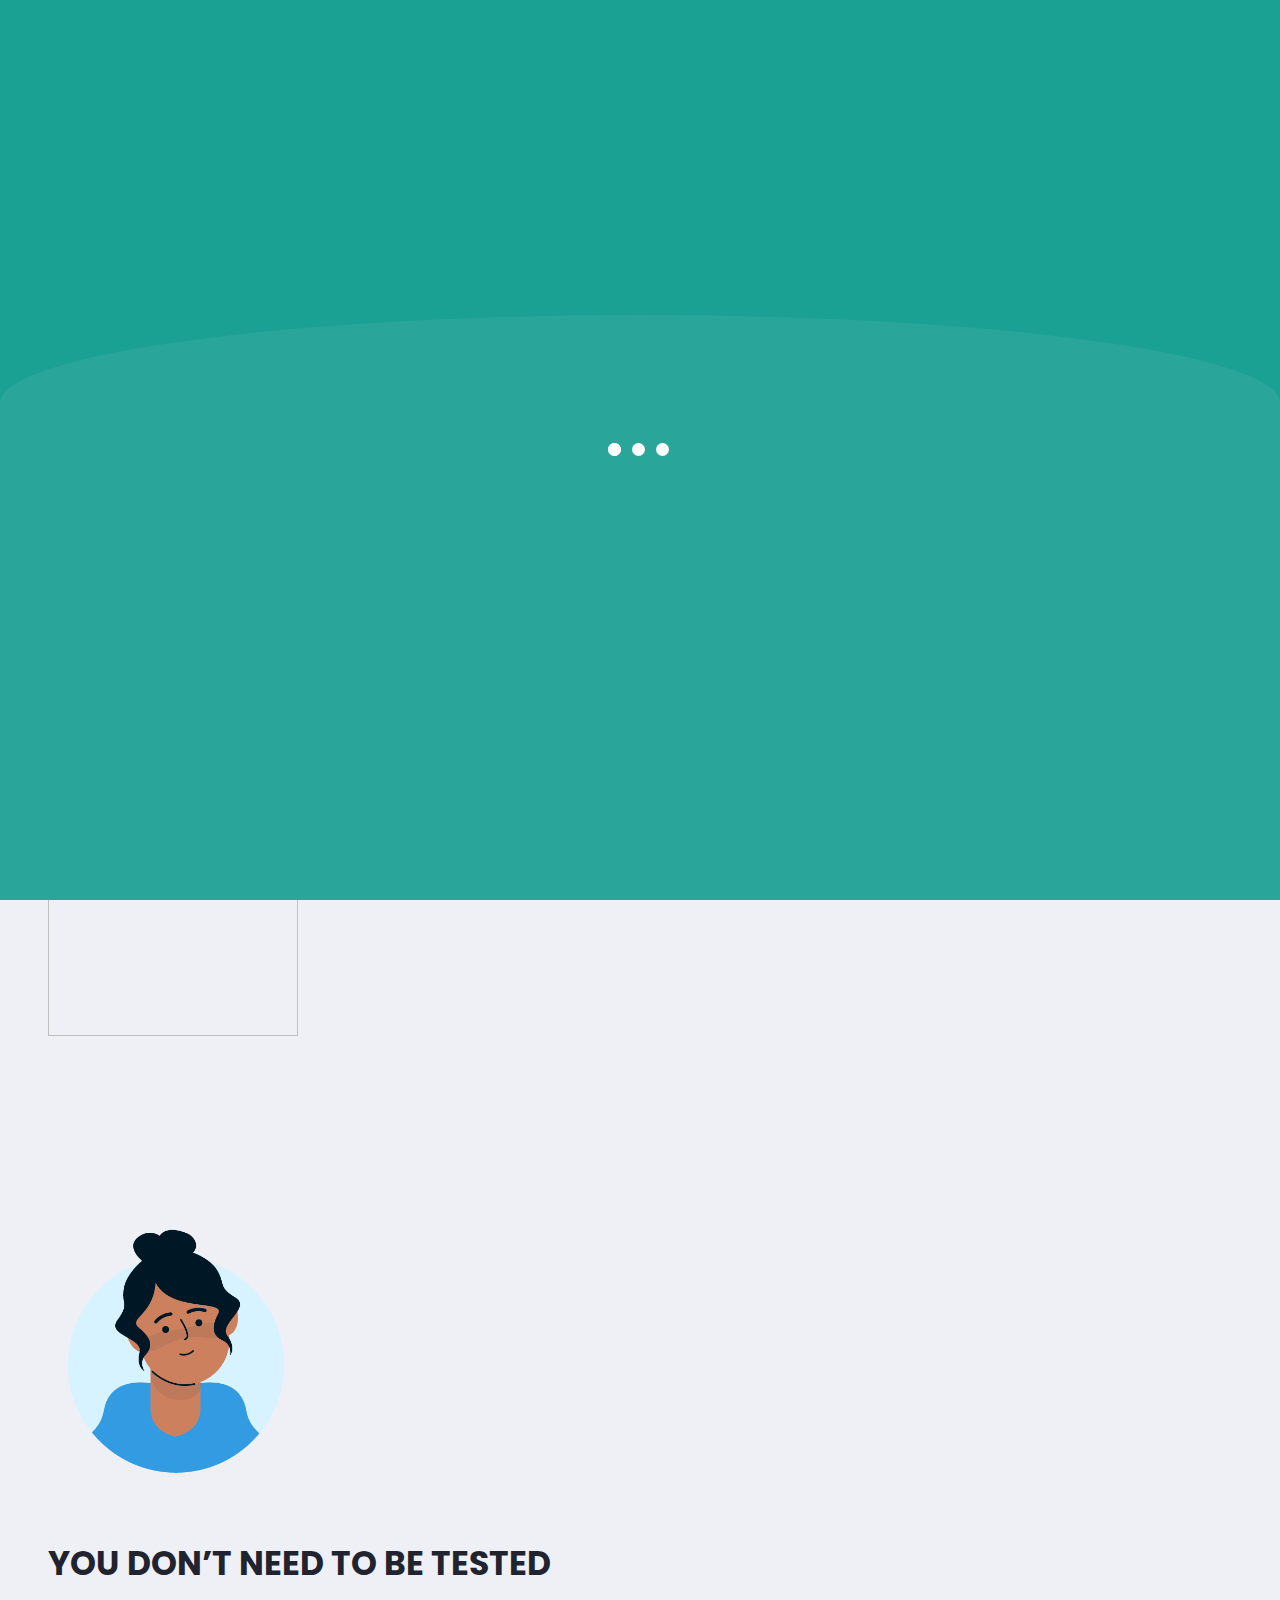
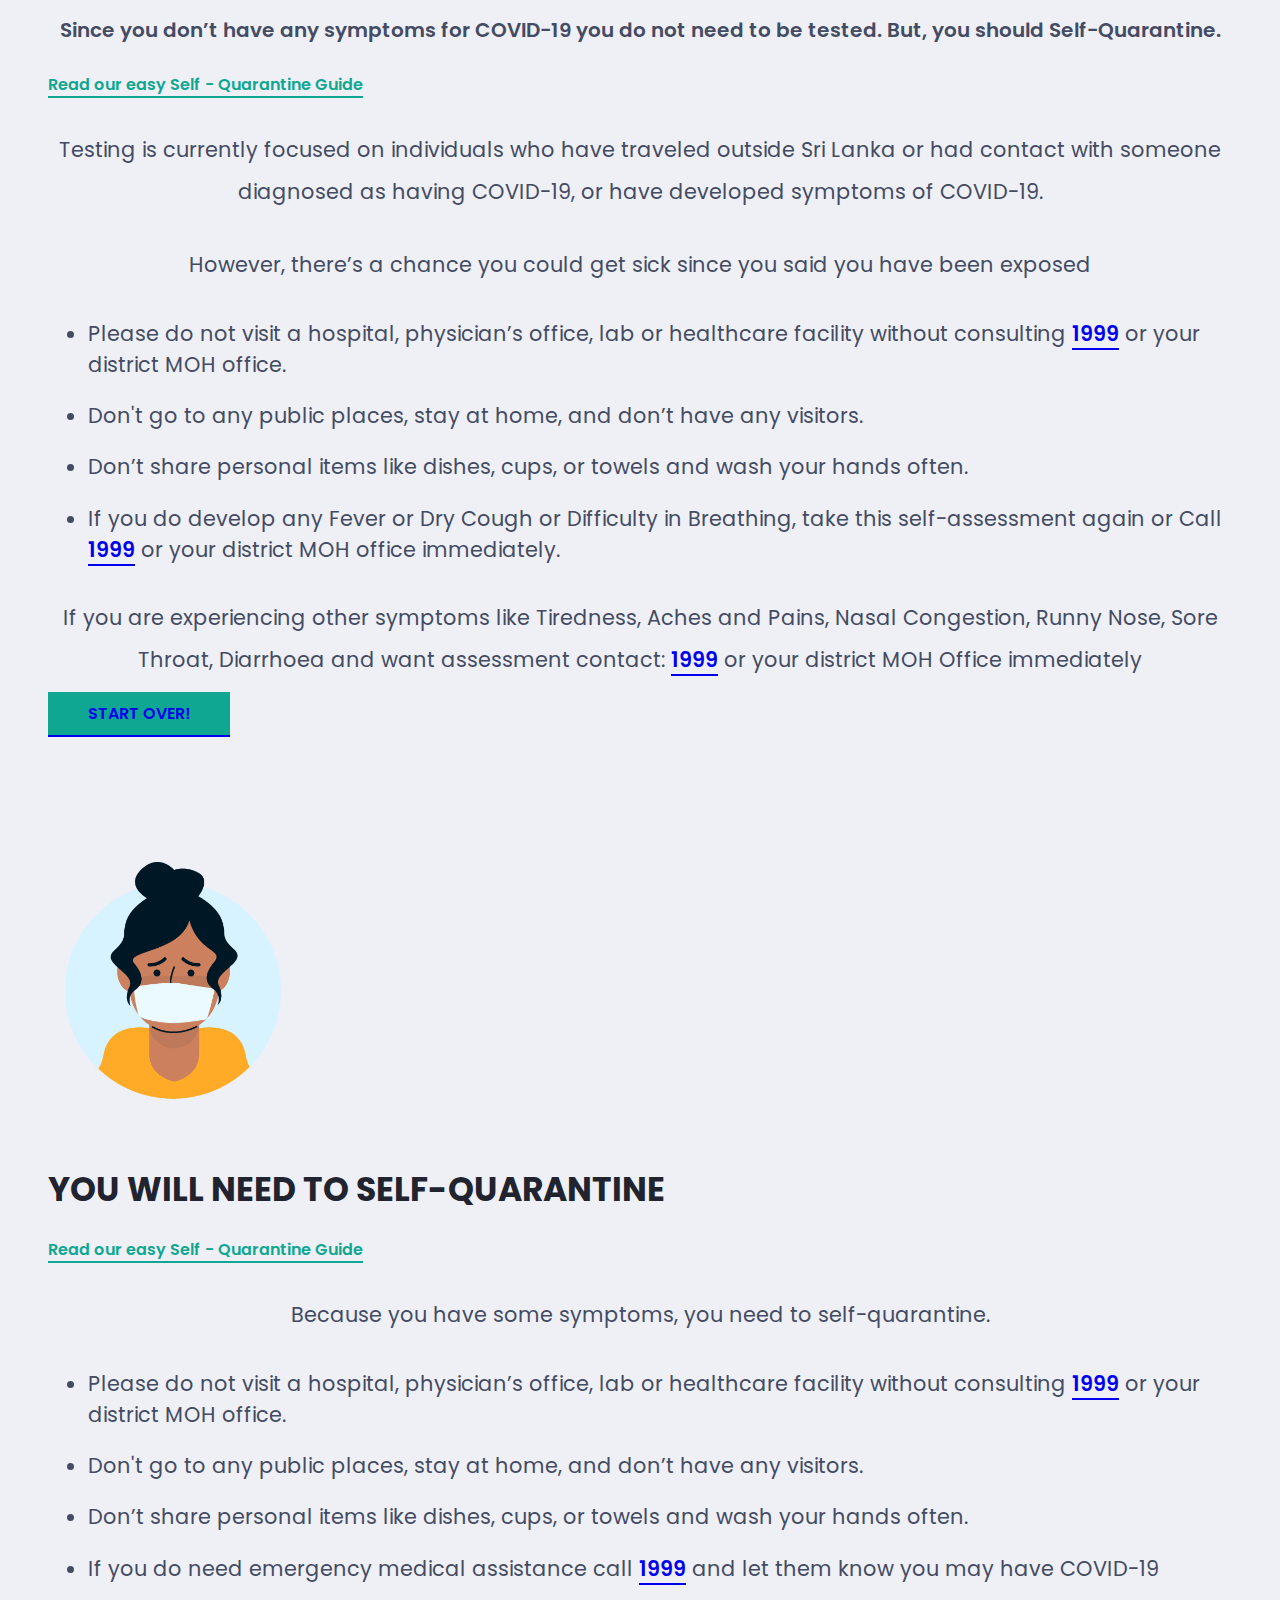
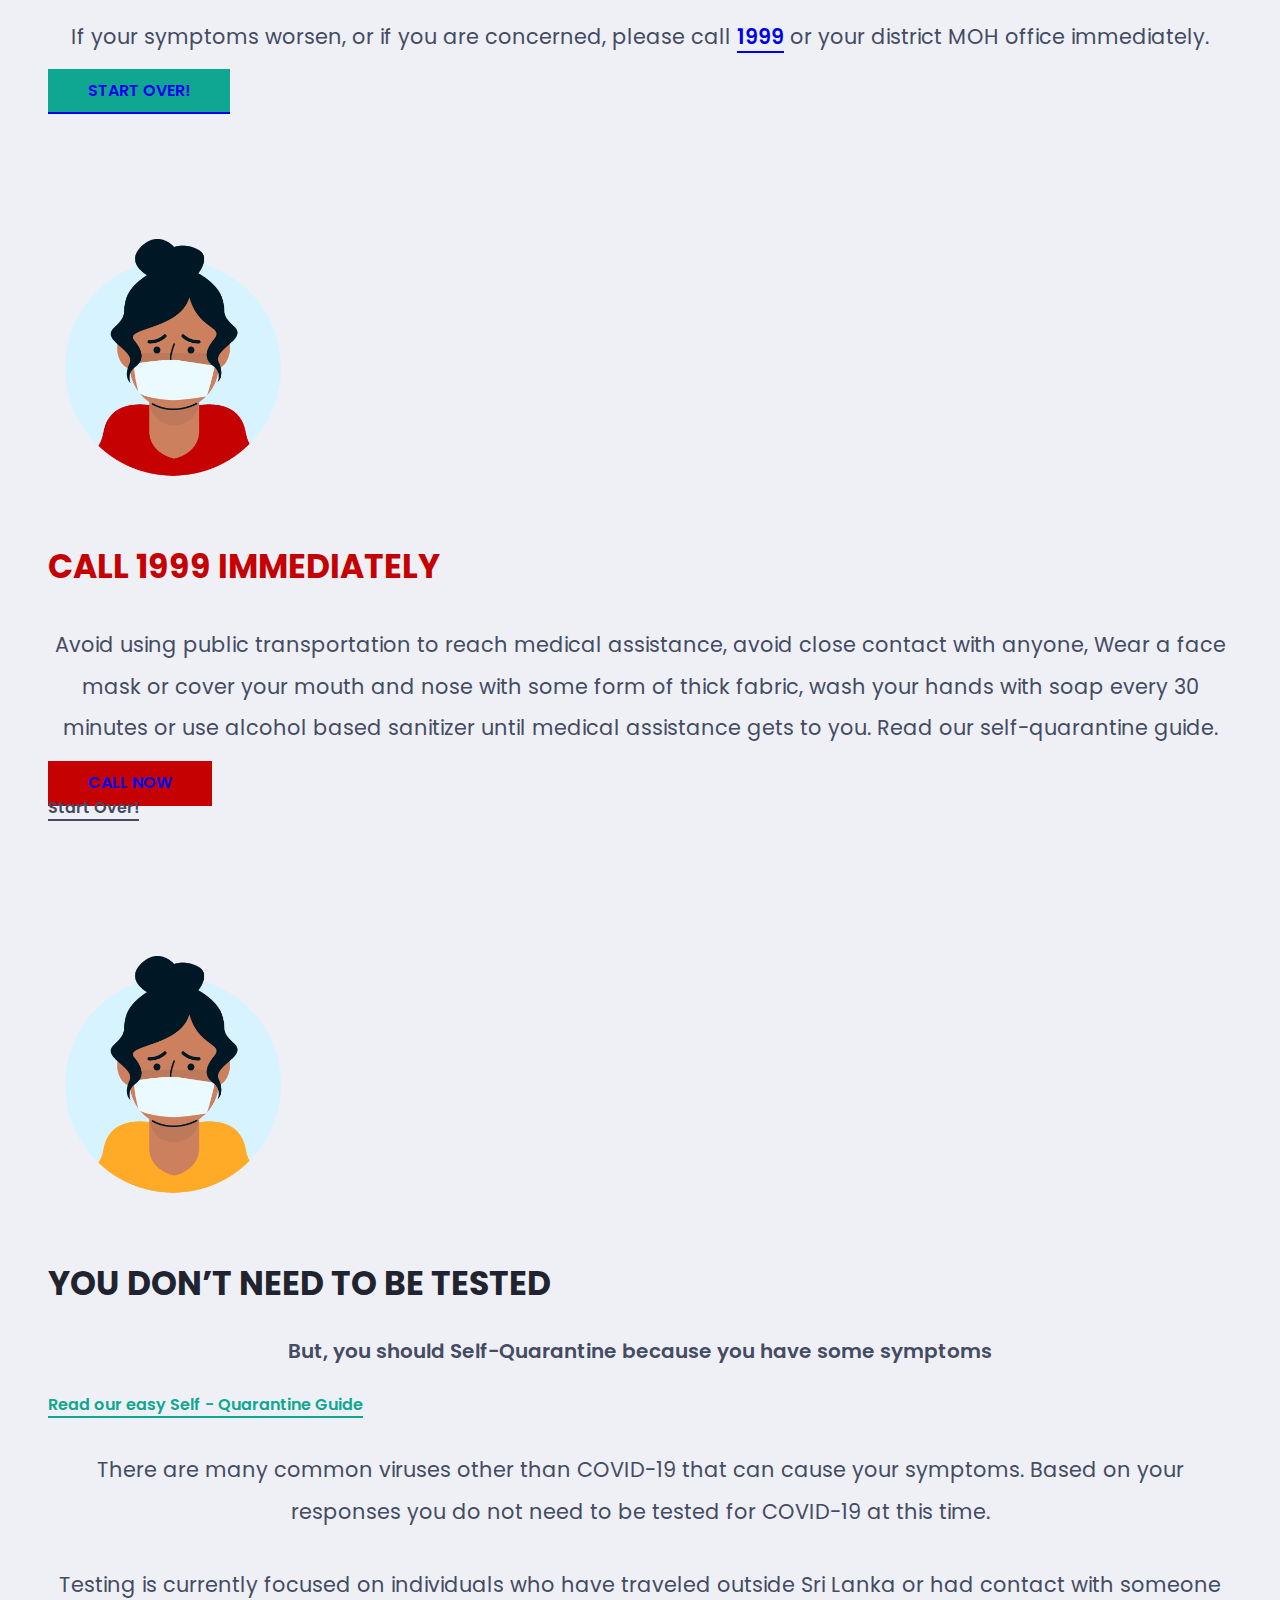
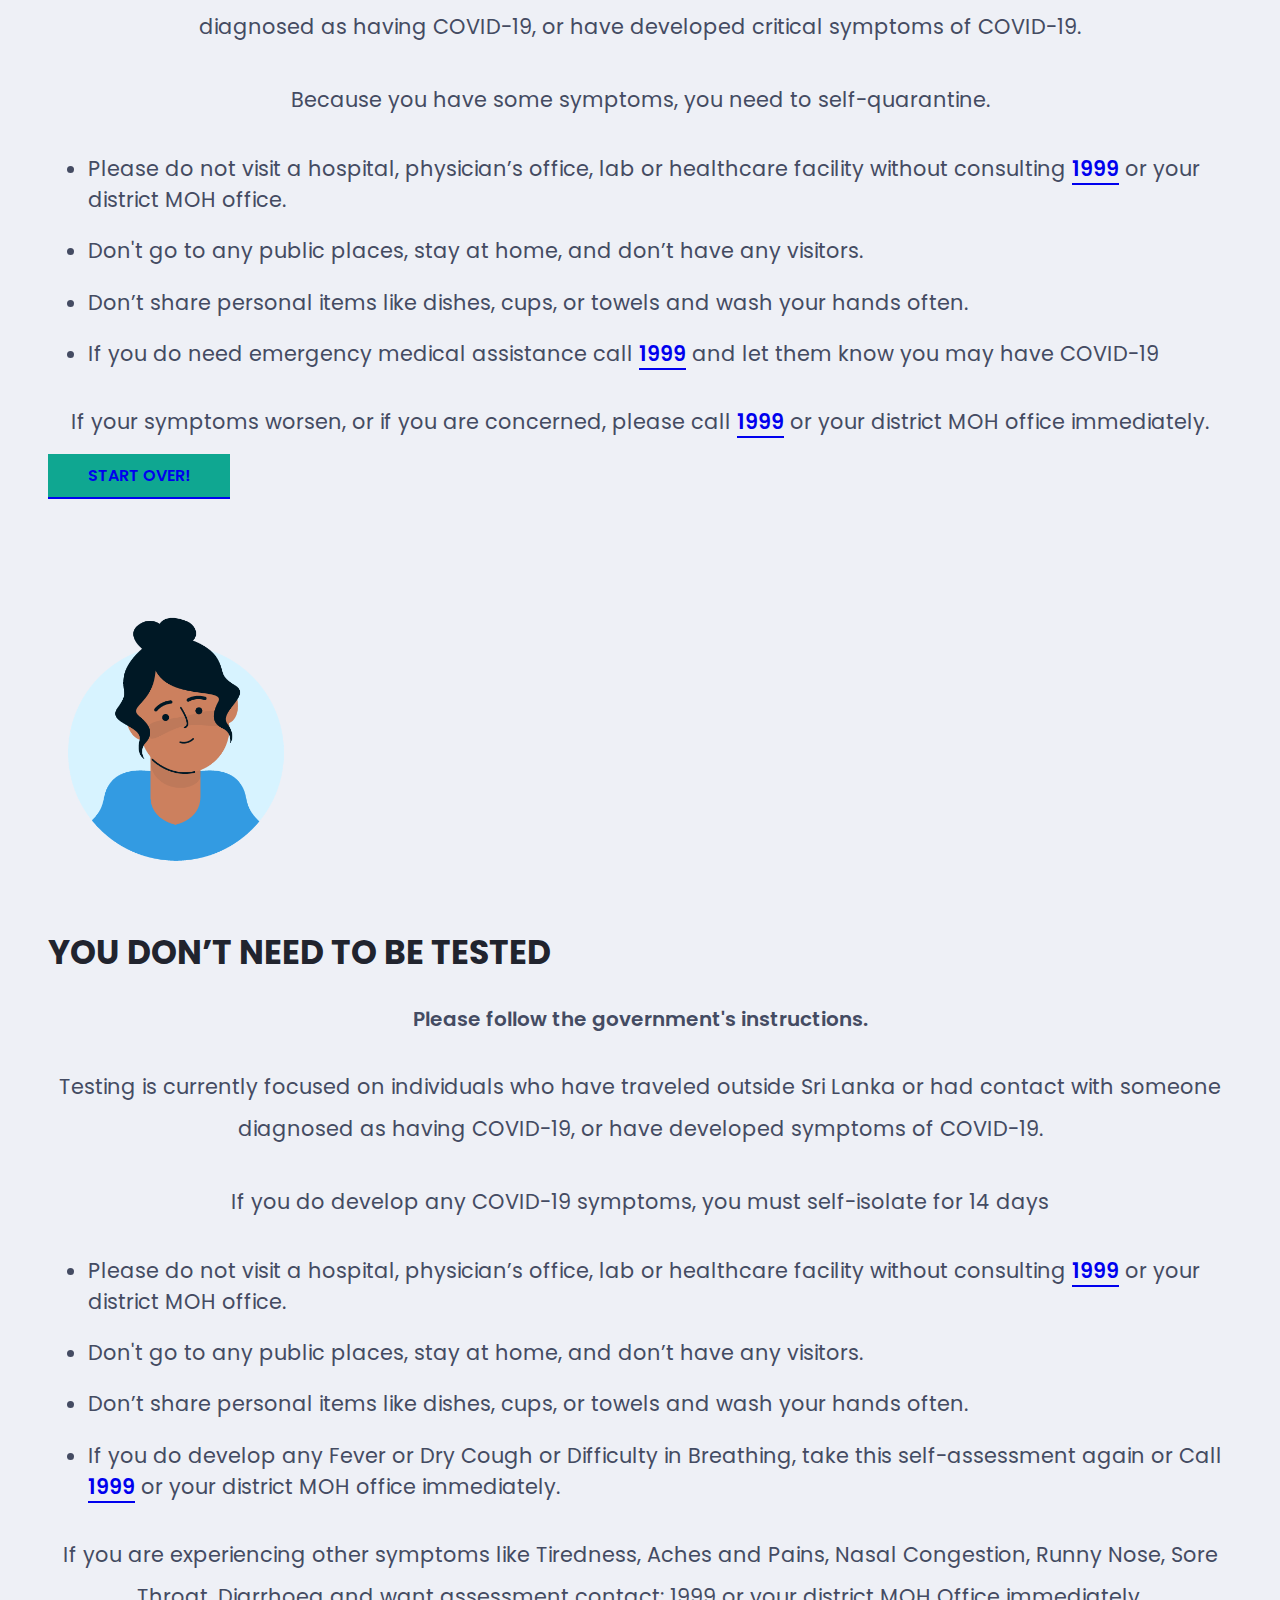
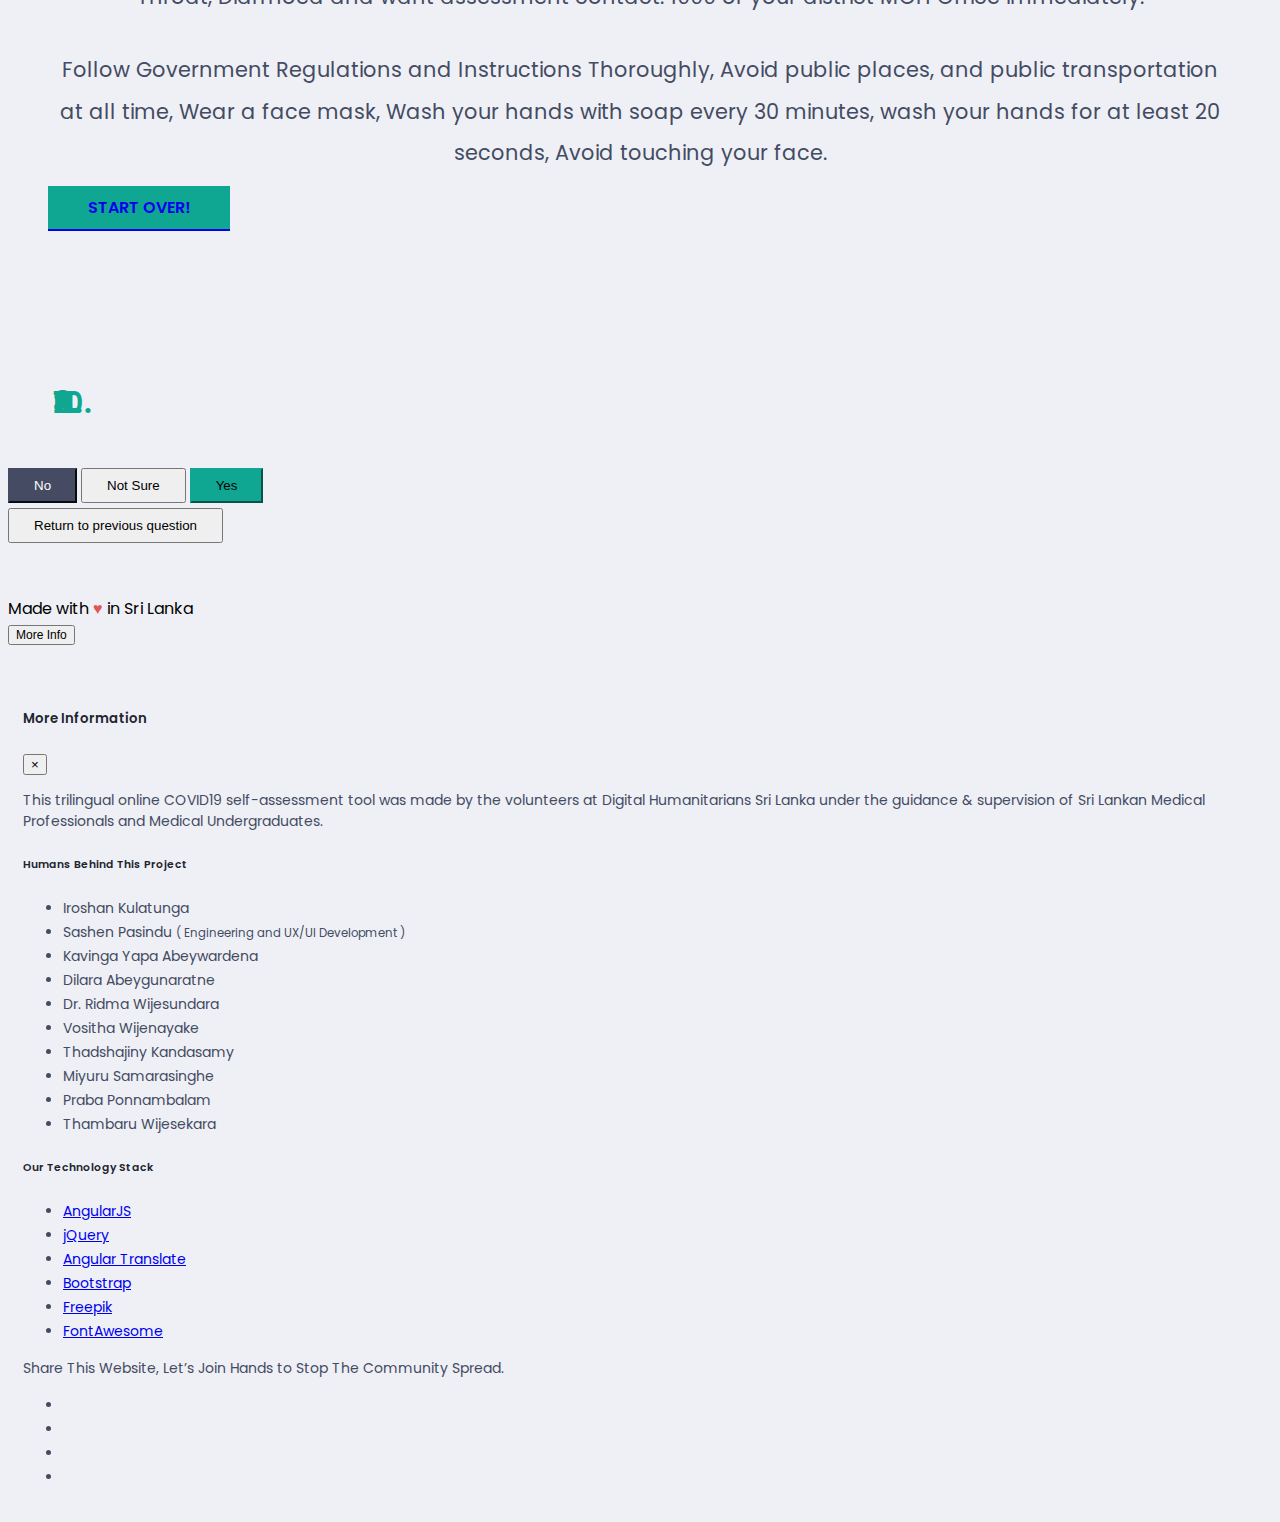
==== index.html @ 5ea791ee "Save data" ====
<!DOCTYPE html>
<html lang="en">

<head>
    <meta charset="UTF-8">
    <meta name="viewport" content="width=device-width, initial-scale=1.0">
    <title>DHSL - Self Corona Check</title>
    <link rel="stylesheet" href="css/bootstrap.min.css">
    <link rel="stylesheet" href="https://code.jquery.com/ui/jquery-ui-git.css">
    <link href="https://fonts.googleapis.com/css?family=Poppins:300,400,600,700&display=swap" rel="stylesheet">
    <link rel="stylesheet" href="https://use.fontawesome.com/releases/v5.13.0/css/all.css"
        integrity="sha384-Bfad6CLCknfcloXFOyFnlgtENryhrpZCe29RTifKEixXQZ38WheV+i/6YWSzkz3V" crossorigin="anonymous">
    <link rel="stylesheet" href="css/main.css">
    <!-- Google Tag Manager -->
    <script>(function (w, d, s, l, i) {
            w[l] = w[l] || []; w[l].push({
                'gtm.start':
                    new Date().getTime(), event: 'gtm.js'
            }); var f = d.getElementsByTagName(s)[0],
                j = d.createElement(s), dl = l != 'dataLayer' ? '&l=' + l : ''; j.async = true; j.src =
                    'https://www.googletagmanager.com/gtm.js?id=' + i + dl; f.parentNode.insertBefore(j, f);
        })(window, document, 'script', 'dataLayer', 'GTM-PZ97LJ2');</script>
    <!-- End Google Tag Manager -->
    <style>
        .loading {
            position: fixed;
            left: 0px;
            top: 0px;
            width: 100%;
            height: 100%;
            z-index: 9999;
            background: #1ca093ef;
        }

        .lds-ellipsis {
            display: inline-block;
            position: absolute;
            top: 0;
            bottom: 0;
            left: 0;
            right: 0;
            margin: auto;
            width: 80px;
            height: 80px;
        }

        .lds-ellipsis div {
            position: absolute;
            top: 33px;
            width: 13px;
            height: 13px;
            border-radius: 50%;
            background: #fff;
            animation-timing-function: cubic-bezier(0, 1, 1, 0);
        }

        .lds-ellipsis div:nth-child(1) {
            left: 8px;
            animation: lds-ellipsis1 0.6s infinite;
        }

        .lds-ellipsis div:nth-child(2) {
            left: 8px;
            animation: lds-ellipsis2 0.6s infinite;
        }

        .lds-ellipsis div:nth-child(3) {
            left: 32px;
            animation: lds-ellipsis2 0.6s infinite;
        }

        .lds-ellipsis div:nth-child(4) {
            left: 56px;
            animation: lds-ellipsis3 0.6s infinite;
        }

        @keyframes lds-ellipsis1 {
            0% {
                transform: scale(0);
            }

            100% {
                transform: scale(1);
            }
        }

        @keyframes lds-ellipsis3 {
            0% {
                transform: scale(1);
            }

            100% {
                transform: scale(0);
            }
        }

        @keyframes lds-ellipsis2 {
            0% {
                transform: translate(0, 0);
            }

            100% {
                transform: translate(24px, 0);
            }
        }
    </style>
</head>


<body ng-app="at">
    <!-- Google Tag Manager (noscript) -->
    <noscript><iframe src="https://www.googletagmanager.com/ns.html?id=GTM-PZ97LJ2" height="0" width="0"
            style="display:none;visibility:hidden"></iframe></noscript>
    <!-- End Google Tag Manager (noscript) -->

    <div class="loading">
        <div class="language-check">
            <ul class="ng-scope " ng-controller="Ctrl">
                <li class="nav-item active">
                    <a class="ng-scope language-btn btn-english" ng-click="changeLanguage('en')" id=""
                        data-lang="btn-english" data-language="en">English <span class="sr-only">(current)</span></a>
                </li>
                <li class="nav-item">
                    <a class="ng-scope language-btn btn-sinhala" ng-click="changeLanguage('lk')" id=""
                        data-lang="btn-sinhala" data-language="si">සිංහල</a>
                </li>
                <li class="nav-item">
                    <a class="ng-scope language-btn btn-tamil" ng-click="changeLanguage('ta')" id=""
                        data-lang="btn-tamil" data-language="ta">தமிழ்</a>
                </li>
            </ul>
        </div>
        <div class="lds-ellipsis">
            <div></div>
            <div></div>
            <div></div>
            <div></div>
        </div>
    </div>

    <nav class="ng-scope navbar navbar-expand-lg navbar-dark main-container" ng-controller="Ctrl">
        <a class="navbar-brand" href="index.html">
            <img src="img/dhsl.svg" alt="ata" width="120">
        </a>
        <ul class="navbar-nav justify-content-center" id="language">
            <li class="nav-item active">
                <a class="ng-scope nav-link language-btn btn-english" ng-click="changeLanguage('en')" id="btn-english"
                    data-language="en">English <span class="sr-only">(current)</span></a>
            </li>
            <li class="nav-item">
                <a class="ng-scope nav-link language-btn btn-sinhala" ng-click="changeLanguage('lk')" id="btn-sinhala"
                    data-language="si">සිංහල</a>
            </li>
            <li class="nav-item">
                <a class="ng-scope nav-link language-btn btn-tamil" ng-click="changeLanguage('ta')" id="btn-tamil"
                    data-language="ta">தமிழ்</a>
            </li>
        </ul>

        <button class="navbar-toggler d-none" type="button" data-toggle="collapse" data-target="#navbarNav"
            aria-controls="navbarNav" aria-expanded="false" aria-label="Toggle navigation">
            <span class="navbar-toggler-icon"></span>
        </button>
        <div class="collapse navbar-collapse" id="navbarNav">
            <ul class="navbar-nav d-none">
                <li class="nav-item active">
                    <a class="nav-link" href="#">Home <span class="sr-only">(current)</span></a>
                </li>
                <li class="nav-item">
                    <a class="nav-link" href="#">Features</a>
                </li>
                <li class="nav-item">
                    <a class="nav-link" href="#">Pricing</a>
                </li>
                <li class="nav-item">
                    <a class="nav-link disabled" href="#" tabindex="-1" aria-disabled="true">Disabled</a>
                </li>
            </ul>
        </div>
    </nav>
    <div class="bg">
        <div class="bg-wrap">
            <div class="img-layer"></div>
        </div>
        <div class="bg-solid"></div>
    </div>
    <div class=" container-fluid main-container">
        <div class="row">
            <div class="col-lg-12">
                <h5 translate="TITLE" class="ng-scope text-center text-white">Answer these questions and check your
                    health status for coronavirus.
                </h5>
                <div class="form-group">
                    <form id="insert_form" method="POST">
                        <input type="text" id="txt-language" name="txt-language">
                        <input type="text" id="txt-gender" name="txt-gender">
                        <input type="text" id="txt-age" name="txt-age">
                        <input type="text" id="txt-q0" name="txt-q0">
                        <input type="text" id="txt-q1" name="txt-q1">
                        <input type="text" id="txt-q2" name="txt-q2">
                        <input type="text" id="txt-q3" name="txt-q3">
                        <input type="text" id="txt-q4" name="txt-q4">
                        <input type="text" id="txt-q5" name="txt-q5">
                        <input type="text" id="txt-q6" name="txt-q6">
                        <input type="text" id="txt-q7" name="txt-q7">
                        <input type="text" id="txt-q8" name="txt-q8">
                        <button id="submit-btn"></button>
                    </form>
                </div>
            </div>
        </div>
        <div class="row">
            <div class="col-lg-8 offset-lg-2">
                <div class="card shadow age">
                    <h1 class="text-center mb-3" translate="howOld"><strong>How old are you?</strong></h1>
                    <h2 class="text-center"><span translate="yearsSiTa"></span> <span id="age">25</span> <span
                            translate="yearsEng"></span></h2>
                    <div class="row">
                        <div class="slider-box">

                            <input type="text" id="priceRange" readonly>
                            <!-- <span>Years</span> -->
                            <div id="price-range" class="slider"></div>
                        </div>
                    </div>
                    <div class="row">
                        <button class="text-center btn-secondary btn-lg btn center-block" id="age-btn"
                            translate="ok">Ok</button>
                    </div>
                </div>
                <div class="card shadow gender hide-this">
                    <h4 class="text-center mb-5" translate="selectGender"><strong>Select Gender</strong></h4>
                    <div class="row">

                        <div class="col-6">

                            <img src="img/icon-1-info.png" alt="" class="icon btn-male" id="btn-male">
                            <p class="text-center btn-male" translate="male">Male</p>
                        </div>
                        <div class="col-6">
                            <img src="img/icon-0-info.png" alt="" class="icon btn-female" id="btn-female">
                            <p class="text-center btn-female" translate="female">Female</p>
                        </div>
                    </div>
                </div>
                <div class="card shadow questions">
                    <img src="" alt="" class="icon" id="q-icon">
                    <h1 class="text-center" id="q-title"></h1>
                    <p class="text-center" id="q-subtitle"></p>
                    <ul id="q-list"></ul>
                </div>


                <div class="card shadow recommendation" id="rec-1">
                    <img src="img/icon-0-info.png" alt="" class="icon icon-info">
                    <h1 class="text-center " translate="notTestTitle">You don’t need to be tested</h1>
                    <h4 class="mt-3" translate="rec1H1">Since you don’t have any symptoms for COVID-19 you do not need
                        to be tested. But, you should Self-Quarantine.</h4>
                    <a translate="readGuide" href="#guide" class="text-primary text-center">Read our easy Self -
                        Quarantine Guide</a>
                    <p translate="rec1P1">
                        Testing is currently focused on individuals who have traveled outside Sri Lanka or had contact
                        with someone diagnosed as having COVID-19, or have developed symptoms of COVID-19.
                    </p>
                    <p translate="rec1P2">However, there’s a chance you could get sick since you said you have been
                        exposed
                    </p>
                    <ul>
                        <li translate="dontVisitHospital">Please do not visit a hospital, physician’s office, lab or
                            healthcare facility without
                            consulting <a href='tel:1999'>1999</a> or your district MOH office.
                        </li>
                        <li translate="dontGoPublic">Don't go to any public places, stay at home, and don’t have any
                            visitors.</li>
                        <li translate="dontSharePersonal">
                            Don’t share personal items like dishes, cups, or towels and wash your hands often.</li>
                        <li translate="ifYouDoDevelopFever">
                            If you do develop any Fever or Dry Cough or Difficulty in Breathing, take this
                            self-assessment again or Call <a href='tel:1999'>1999</a> or your district MOH office
                            immediately.</li>
                    </ul>
                    <p translate="rec1P4">
                        If you are experiencing other symptoms like Tiredness, Aches and Pains, Nasal Congestion, Runny
                        Nose, Sore Throat, Diarrhoea and want assessment contact: <a href='tel:1999'>1999</a> or your
                        district MOH Office immediately </p>
                    <a class="text-center btn-primary btn-lg btn" href="index.html" translate="startOver">Start
                        Over!</a>
                </div>
                <div class="card shadow recommendation" id="rec-2">
                    <img src="img/icon-0-warning.png" alt="" class="icon icon-warning">
                    <h1 class="text-center " translate="rec2H1">You will need to Self-Quarantine</h1>

                    <a translate="readGuide" href="#guide" class="text-primary text-center">Read our easy Self -
                        Quarantine Guide</a>
                    <p translate="BecauseYouHaveSymtoms">
                        Because you have some symptoms, you need to self-quarantine.
                    </p>
                    <ul>
                        <li translate="dontVisitHospital">Please do not visit a hospital, physician’s office, lab or
                            healthcare facility without
                            consulting <a href='tel:1999'>1999</a> or your district MOH office.
                        </li>
                        <li translate="dontGoPublic">Don't go to any public places, stay at home, and don’t have any
                            visitors.</li>
                        <li translate="dontSharePersonal">
                            Don’t share personal items like dishes, cups, or towels and wash your hands often.</li>
                        <li translate="ifYouDoDevelopFever">
                            If you do need emergency medical assistance call <a href='tel:1999'>1999</a> and let them
                            know you may have COVID-19</li>
                    </ul>
                    <p translate="IfSymptomsWorsen">
                        If your symptoms worsen, or if you are concerned, please call <a href='tel:1999'>1999</a> or
                        your district MOH office immediately.
                    </p>
                    <div class="row">
                        <a class="text-center btn-primary btn-lg btn" href="index.html" translate="startOver">Start
                            Over!</a>
                    </div>

                </div>
                <div class="card shadow recommendation" id="rec-3">
                    <img src="img/icon-0-danger.png" alt="" class="icon icon-danger">
                    <h1 class="text-center text-danger" translate="call1999">Call 1999 Immediately</h1>
                    <p translate="rec3P1">
                        Avoid using public transportation to reach medical assistance, avoid close contact with anyone,
                        Wear a face mask or cover your mouth and nose
                        with some form of thick fabric, wash your hands with soap every 30 minutes or use alcohol based
                        sanitizer until medical assistance gets to you. Read our self-quarantine guide.
                    </p>
                    <div class="row">
                        <a href='tel:1999' class="btn btn-danger btn-lg text-center my-4" translate="callNow">Call
                            Now</a>
                    </div>
                    <a class="text-center link" href="index.html" translate="startOver">Start Over!</a>
                </div>
                <div class="card shadow recommendation" id="rec-4">
                    <img src="img/icon-0-warning.png" alt="" class="icon icon-warning">
                    <h1 class="text-center " translate="notTestTitle">You don’t need to be tested</h1>
                    <h4 class="mt-3" translate="rec4h1">But, you should Self-Quarantine because you have some symptoms
                    </h4>
                    <a translate="readGuide" href="#guide" class="text-primary text-center">Read our easy Self -
                        Quarantine Guide</a>
                    <p translate="rec4P1">
                        There are many common viruses other than COVID-19 that can cause your symptoms. Based on your
                        responses you do not need to be tested for COVID-19 at this time.</p>
                    <p translate="rec4P2">Testing is currently focused on individuals who have traveled outside Sri
                        Lanka or had contact
                        with someone diagnosed as having COVID-19, or have developed critical symptoms of COVID-19.</p>
                    <p translate="BecauseYouHaveSymtoms">Because you have some symptoms, you need to self-quarantine.
                    </p>
                    <ul>
                        <li translate="dontVisitHospital">Please do not visit a hospital, physician’s office, lab or
                            healthcare facility without
                            consulting <a href='tel:1999'>1999</a> or your district MOH office.
                        </li>
                        <li translate="dontGoPublic">Don't go to any public places, stay at home, and don’t have any
                            visitors.</li>
                        <li translate="dontSharePersonal">
                            Don’t share personal items like dishes, cups, or towels and wash your hands often.</li>
                        <li translate="ifYouDoDevelopFever">
                            If you do need emergency medical assistance call <a href='tel:1999'>1999</a> and let them
                            know you may have COVID-19</li>
                    </ul>
                    <p translate="IfSymptomsWorsen">
                        If your symptoms worsen, or if you are concerned, please call <a href='tel:1999'>1999</a> or
                        your district MOH office immediately.
                    </p>
                    <a class="text-center btn-primary btn-lg btn" href="index.html" translate="startOver">Start
                        Over!</a>
                </div>
                <div class="card shadow recommendation" id="rec-5">
                    <img src="img/icon-0-info.png" alt="" class="icon icon-info">
                    <h1 class="text-center " translate="notTestTitle">You don’t need to be tested</h1>
                    <h4 class="mt-3" translate="pleaseFollow">Please follow the government's instructions.
                    </h4>

                    <p translate="rec4P2">
                        Testing is currently focused on individuals who have traveled outside Sri Lanka or had contact
                        with someone diagnosed as having COVID-19, or have developed symptoms of COVID-19.</p>

                    <p translate="stay14Days">If you do develop any COVID-19 symptoms, you must self-isolate for 14 days
                    </p>
                    <ul>
                        <li translate="dontVisitHospital">Please do not visit a hospital, physician’s office, lab or
                            healthcare facility without
                            consulting <a href='tel:1999'>1999</a> or your district MOH office.
                        </li>
                        <li translate="dontGoPublic">Don't go to any public places, stay at home, and don’t have any
                            visitors.</li>
                        <li translate="dontSharePersonal">
                            Don’t share personal items like dishes, cups, or towels and wash your hands often.</li>
                        <li translate="ifYouDoDevelopFever">
                            If you do develop any Fever or Dry Cough or Difficulty in Breathing, take this
                            self-assessment again or Call <a href='tel:1999'>1999</a> or your district MOH office
                            immediately.</li>
                    </ul>
                    <p translate="rec1P4">
                        If you are experiencing other symptoms like Tiredness, Aches and Pains, Nasal Congestion, Runny
                        Nose, Sore Throat, Diarrhoea and want assessment contact: 1999 or your district MOH Office
                        immediately.
                    </p>
                    <p translate="followGovertmentRules">
                        Follow Government Regulations and Instructions Thoroughly, Avoid public places, and public
                        transportation at all time, Wear a face mask, Wash your hands with soap every 30 minutes, wash
                        your hands for at least 20 seconds, Avoid touching your face.

                    </p>
                    <a class="text-center btn-primary btn-lg btn" href="index.html" translate="startOver">Start
                        Over!</a>
                </div>
                <div class="card shadow guide" id="guide">
                    <h1 class="text-center mb-4" translate="guideTitle"></h1>
                    <h2 translate="guideH1"></h2>
                    <p class="text-justify" translate="guideP1">

                    </p>
                    <h2 translate="guideH2"></h2>
                    <p class="text-justify" translate="guideP2">


                    </p>
                    <h2 translate="guideH3"></h2>
                    <ol>
                        <li translate="guideL1"></li>
                        <li translate="guideL2"></li>
                        <li translate="guideL3"></li>
                        <li translate="guideL4"></li>
                        <li translate="guideL5"></li>
                        <li translate="guideL6"></li>
                        <li translate="guideL7"></li>
                        <li translate="guideL8"></li>
                        <li translate="guideL9"></li>
                        <li translate="guideL10"></li>
                        <li translate="guideL11"></li>
                    </ol>

                </div>
            </div>
        </div>
        <div class="row">
            <div class="col-lg-12">
                <div class="buttons text-center">
                    <button id="btn-no" class="btn btn-secondary-primary btn-lg" translate="no">No</button>
                    <button id="btn-notsure" class="btn btn-secondary btn-lg" translate="notsure">Not Sure</button>
                    <button id="btn-yes" class="btn btn-primary btn-lg" translate="yes">Yes</button>
                    <br>
                    <button class="link btn mt-4" id="return" translate="returnBack">Return to previous
                        question</button>
                </div>
                <p class="text-center small text-secondary">
                    Made with <span style="color: #e25555;">&hearts;</span> in Sri Lanka<br>
                    <button class="btn btn-sm btn-secondary text-center mt-2 small" data-toggle="modal"
                        data-target="#moreInfo">More
                        Info</button>
                </p>

            </div>
        </div>
    </div>



    <div class="modal fade" id="moreInfo" tabindex="-1" role="dialog" aria-labelledby="moreInfoLabel"
        aria-hidden="true">
        <div class="modal-dialog modal-dialog-centered" role="document">
            <div class="modal-content">
                <div class="modal-header">
                    <h5 class="modal-title" id="moreInfoLabel">More Information</h5>
                    <button type="button" class="close" data-dismiss="modal" aria-label="Close">
                        <span aria-hidden="true">&times;</span>
                    </button>
                </div>
                <div class="modal-body">
                    <p class="text-justify">
                        This trilingual online COVID19 self-assessment tool was made by the volunteers at Digital
                        Humanitarians Sri Lanka under the guidance & supervision of Sri Lankan Medical Professionals and
                        Medical Undergraduates.
                    </p>
                    <h6>Humans Behind This Project
                    </h6>
                    <ul>

                        <li>Iroshan Kulatunga</li>
                        <li>Sashen Pasindu <small>( Engineering and UX/UI Development )</small></li>
                        <li>Kavinga Yapa Abeywardena</li>
                        <li>Dilara Abeygunaratne</li>
                        <li>Dr. Ridma Wijesundara</li>
                        <li>Vositha Wijenayake</li>
                        <li>Thadshajiny Kandasamy</li>
                        <li>Miyuru Samarasinghe</li>
                        <li>Praba Ponnambalam</li>
                        <li>Thambaru Wijesekara</li>



                    </ul>
                    <h6>Our Technology Stack</h6>
                    <ul>
                        <li><a href="https://angularjs.org">AngularJS</a></li>
                        <li><a href="https://jquery.com">jQuery</a></li>
                        <li><a href="https://angular-translate.github.io/">Angular Translate</a></li>
                        <li><a href="https://getbootstrap.com">Bootstrap</a></li>
                        <li><a href="https://freepik.com">Freepik</a></li>
                        <li><a href="https://fontawesome.com/">FontAwesome</a></li>
                    </ul>

                    <p>Share This Website, Let’s Join Hands to Stop The Community Spread.</p>
                    <ul class="list-inline  social">
                        <li class="list-inline-item">
                            <a href="https://api.whatsapp.com/send?phone=&text=https://covidselfcheck.com">
                                <span class="fa-stack ">
                                    <i class="fas fa-circle fa-stack-2x whatsapp"></i>
                                    <i class="fab fa-whatsapp fa-stack-1x fa-inverse"></i>
                                </span>
                            </a>
                        </li>
                        <li class="list-inline-item">
                            <a href="https://facebook.com/sharer/sharer.php?u=https%3A%2F%2Fcovidselfcheck.com">
                                <span class="fa-stack ">
                                    <i class="fas fa-circle fa-stack-2x facebook"></i>
                                    <i class="fab fa-facebook-f fa-stack-1x fa-inverse"></i>
                                </span>
                            </a>
                        </li>
                        <li class="list-inline-item">
                            <a href="https://twitter.com/intent/tweet/?text=&url=https%3A%2F%2Fcovidselfcheck.com">
                                <span class="fa-stack ">
                                    <i class="fas fa-circle fa-stack-2x twitter"></i>
                                    <i class="fab fa-twitter fa-stack-1x fa-inverse"></i>
                                </span>
                            </a>
                        </li>

                        <li class="list-inline-item">
                            <a href="mailto:?subject=&body=https%3A%2F%2Fcovidselfcheck.com">
                                <span class="fa-stack ">
                                    <i class="fas fa-circle fa-stack-2x email"></i>
                                    <i class="fas fa-envelope fa-stack-1x fa-inverse"></i>
                                </span>
                            </a>
                        </li>
                    </ul>
                </div>
            </div>
        </div>
    </div>

    <script src="js/jquery.min.js"></script>
    <script type="text/javascript" src="//cdnjs.cloudflare.com/ajax/libs/jqueryui/1.11.4/jquery-ui.min.js"></script>
    <script type="text/javascript"
        src="//cdnjs.cloudflare.com/ajax/libs/jqueryui-touch-punch/0.2.3/jquery.ui.touch-punch.min.js"></script>
    <script src="https://cdn.jsdelivr.net/npm/popper.js@1.16.0/dist/umd/popper.min.js"
        integrity="sha384-Q6E9RHvbIyZFJoft+2mJbHaEWldlvI9IOYy5n3zV9zzTtmI3UksdQRVvoxMfooAo"
        crossorigin="anonymous"></script>
    <script src="https://stackpath.bootstrapcdn.com/bootstrap/4.4.1/js/bootstrap.min.js"
        integrity="sha384-wfSDF2E50Y2D1uUdj0O3uMBJnjuUD4Ih7YwaYd1iqfktj0Uod8GCExl3Og8ifwB6"
        crossorigin="anonymous"></script>
    <script src="js/main.js"></script>
    <script src="js/angular.min.js"></script>
    <script src="js/angular-translate.min.js"></script>
    <script src="js/translations.js"></script>
</body>

</html>
---- css/main.css ----
@charset "UTF-8";
@font-face {
  font-family: "NotoSans";
  /* Define the custom font name */
  src: url("../fonts/NotoSansSinhala-Regular.ttf");
  unicode-range: U+0D80 —0DFF;
  /* Define the available characters */
  font-weight: 400;
}

@font-face {
  font-family: "NotoSans";
  /* Define the custom font name */
  src: url("../fonts/NotoSansSinhala-ExtraBold.ttf");
  unicode-range: U+0D80 —0DFF;
  /* Define the available characters */
  font-weight: 600;
}

html {
  scroll-behavior: smooth;
}

body {
  font-family: "Poppins", NotoSans;
  background: #eef0f6;
  font-weight: 400;
}

.language-btn,
.gender img {
  cursor: pointer;
}

.navbar {
  z-index: 2;
}

.bg-wrap {
  background: #0fa791;
  width: 100%;
  height: 50vh;
  position: absolute;
  top: 0;
  left: 0;
}

.bg-wrap .img-layer {
  background: url("../img/bg.png");
  width: 100%;
  height: 100%;
  opacity: 0.15;
  background-position: center center;
  -webkit-animation: slide 20s infinite alternate;
          animation: slide 20s infinite alternate;
}

.hide-this {
  display: none;
}

.bg-solid {
  background: #eef0f6;
  width: 100%;
  top: 35vh;
  height: 65vh;
  position: absolute;
  left: 0;
  border-top-left-radius: 50% 15%;
  border-top-right-radius: 50% 15%;
}

#language {
  position: absolute;
  right: 15px;
}

#language .nav-link {
  border-radius: 60px;
  padding: 5px 15px;
  font-size: 0.8rem;
  opacity: 1;
}

#language .active .nav-link {
  border: 2px solid #fff;
}

.main-container {
  margin: 0 auto;
  margin-top: 1rem;
  max-width: 1890px;
}

.main-container a {
  text-decoration: none !important;
}

.main-container a:hover {
  color: #074940;
}

.main-container h1 {
  font-weight: 700;
  color: #21242e;
}

.main-container h2 {
  font-weight: 700;
  font-size: 25px;
  margin: 25px 0;
}

.main-container ol {
  list-style: none;
  counter-reset: my-awesome-counter;
}

.main-container ol li {
  counter-increment: my-awesome-counter;
}

.main-container ol li:before {
  content: counter(my-awesome-counter) ". ";
  color: #0fa791;
  font-size: 30px;
  position: absolute;
  margin-left: -35px;
  font-weight: 600;
}

.card {
  border-radius: 8px;
  padding: 40px;
  border: none;
  margin-top: 5vh;
  margin-bottom: 3rem;
}

.card p {
  color: #444b62;
  margin-top: 2rem;
  line-height: 2;
  font-size: 1.3rem;
}

.card ul {
  margin-top: 2rem;
}

.card ul > li,
.card ol > li {
  color: #444b62;
  line-height: 1.5;
  font-size: 1.3rem;
  margin: 20px 0;
}

.btn {
  -webkit-transition: all ease-in 200ms;
  transition: all ease-in 200ms;
}

.btn-primary {
  background-color: #0fa791;
  border-color: #0fa791;
}

.buttons {
  margin-bottom: 3rem;
}

.buttons .btn {
  padding: 0.5rem 1.5rem;
  margin-bottom: 5px;
}

.buttons .btn-secondary-primary {
  color: #fff;
  background-color: #444b62;
  border-color: #444b62;
}

.icon {
  height: 250px;
  width: 250px;
  margin: 0 auto;
  margin-bottom: 2rem;
}

.gender .icon {
  display: block;
  -webkit-transition: all ease-in-out 300ms;
  transition: all ease-in-out 300ms;
}

.gender .icon:hover {
  -webkit-transform: translateY(-10px);
          transform: translateY(-10px);
}

.text-danger {
  color: #c50102 !important;
}

.text-primary {
  color: #0fa791 !important;
}

.recommendation h1 {
  font-size: 33px !important;
  text-transform: uppercase;
}

.recommendation p {
  text-align: center;
}

.recommendation .btn-danger {
  background-color: #c50102;
  border-color: #c50102;
}

.recommendation .btn-danger:hover {
  background-color: #ac0102;
  color: #fff;
}

.recommendation .btn {
  margin: 15px auto;
  text-transform: uppercase;
  font-weight: 600;
  padding: 10px 40px;
}

.recommendation h4 {
  font-size: 20px;
  font-weight: 600;
  text-align: center;
  color: #444b62;
  line-height: 1.5;
}

.recommendation a {
  font-weight: 600;
  margin: 14px auto;
  border-bottom: 2px solid;
}

.recommendation .link {
  margin: 0 auto;
  color: #444b62;
}

.guide h1 {
  color: #0fa791 !important;
}

.language-check {
  display: none;
  position: absolute;
  top: 0;
  bottom: 0;
  left: 0;
  right: 0;
  margin: auto;
  width: -webkit-fit-content;
  width: -moz-fit-content;
  width: fit-content;
  height: -webkit-fit-content;
  height: -moz-fit-content;
  height: fit-content;
  color: #fff;
  font-size: 27px;
}

.language-check ul {
  padding-left: 0;
}

.language-check ul > li {
  list-style: none;
  padding-left: 0;
  padding: 30px 0;
}

.language-check .language-btn {
  border: 1px solid;
  padding: 10px 54px;
  min-width: 245px;
  display: block;
  text-align: center;
  border-radius: 38px;
}

.age h2 {
  font-size: 45px;
  font-weight: 400;
}

.age button {
  margin: 0 auto;
}

.slider-box h4 {
  padding: 20px;
  background: rgba(255, 255, 255, 0.4);
}

.slider-box {
  margin: 0 auto;
}

.slider-box label,
.slider-box input {
  border: none;
  display: inline-block;
  vertical-align: top;
  width: 30%;
  background: transparent;
  /*   color: #fff; */
  color: #333;
  font-weight: bold;
  font-size: 24px;
}

.slider-box input {
  width: 100%;
  height: 0;
  opacity: 0;
}

.slider {
  margin: 25px 0;
  height: 14px;
  border: 0;
  /*   background: #66c5c8; */
  background: #0fa791;
  border-radius: 14px;
}

.ui-slider-horizontal .ui-slider-handle {
  width: 34px;
  height: 34px;
  left: -17px;
  top: -10px;
  border-radius: 34px;
  background: #fff !important;
  cursor: default;
  -webkit-box-shadow: 1px 1px 2px rgba(0, 0, 0, 0.15);
  box-shadow: 1px 1px 2px rgba(0, 0, 0, 0.15);
  cursor: col-resize;
}

.ui-slider-horizontal .ui-slider-range {
  background: #e1e5e9;
  border-radius: 14px;
}

span.ui-slider-handle.ui-state-default.ui-corner-all:before,
span.ui-slider-handle.ui-state-default.ui-corner-all:after {
  content: "";
  display: block;
  position: absolute;
  height: 12px;
  width: 1px;
  background: #e8e7e6;
  left: 15px;
  top: 11px;
}

span.ui-slider-handle.ui-state-default.ui-corner-all:after {
  left: 18px;
}

.modal-content {
  padding: 10px 15px;
  border-radius: 10px;
  color: #444b62;
}

.modal-content .modal-header {
  border-bottom: none;
  padding-top: 15px;
  padding-bottom: 0;
}

.modal-content p, .modal-content ul > li {
  font-size: 14px;
}

.modal-content h6, .modal-content h5 {
  color: #21242e;
  font-weight: 600;
}

.modal-content ul > li {
  margin: 3px 0;
}

.btn-sm {
  font-size: 12px;
}

.facebook {
  color: #3b5998;
}

.twitter {
  color: #00acee;
}

.whatsapp {
  color: #075E54;
}

.email {
  color: #444b62;
}

@media (max-width: 768px) {
  #language {
    -webkit-box-orient: horizontal;
    -webkit-box-direction: normal;
        -ms-flex-direction: row;
            flex-direction: row;
  }
  #language .nav-link {
    padding-right: 0.5rem;
    padding-left: 0.5rem;
  }
  .card {
    margin-top: 5vh;
    padding: 30px;
  }
  .card h1 {
    font-size: 20px;
  }
  .card p,
  .card ul {
    margin-top: 1rem;
  }
  .card p,
  .card ul > li,
  .card ol > li {
    font-size: 16px;
    line-height: 1.5;
  }
  .icon {
    height: 150px;
    width: 150px;
  }
  .gender .icon {
    width: 150px;
    height: 150px;
  }
  .guide h1 {
    font-size: 32px;
  }
  .age h2 {
    font-size: 35px;
  }
}

@media (min-height: 980px) {
  .card {
    padding: 55px 70px;
  }
  .slider-box {
    width: 100%;
  }
}

@media (max-width: 320px) {
  .gender .icon {
    width: 120px;
    height: 120px;
  }
  .card {
    padding: 20px;
  }
  .bg-solid {
    top: 50vh;
  }
  .bg-wrap {
    height: 60vh;
  }
  #language .nav-link {
    font-size: 10px;
  }
  .slider-box {
    margin: 0 20px;
  }
}

::-webkit-scrollbar-track {
  background-color: #444b62;
  opacity: 0.2;
}

::-webkit-scrollbar {
  width: 2px;
  background-color: #f5f5f5;
}

::-webkit-scrollbar-thumb {
  background-color: #0fa791;
}

@-webkit-keyframes shrink {
  0% {
    background-size: 125%;
  }
  100% {
    background-size: 100%;
  }
}

@keyframes shrink {
  0% {
    background-size: 125%;
  }
  100% {
    background-size: 100%;
  }
}

@-webkit-keyframes slide {
  0% {
    background-position-x: 0;
  }
  100% {
    background-position-x: 20%;
  }
}

@keyframes slide {
  0% {
    background-position-x: 0;
  }
  100% {
    background-position-x: 20%;
  }
}
/*# sourceMappingURL=main.css.map */
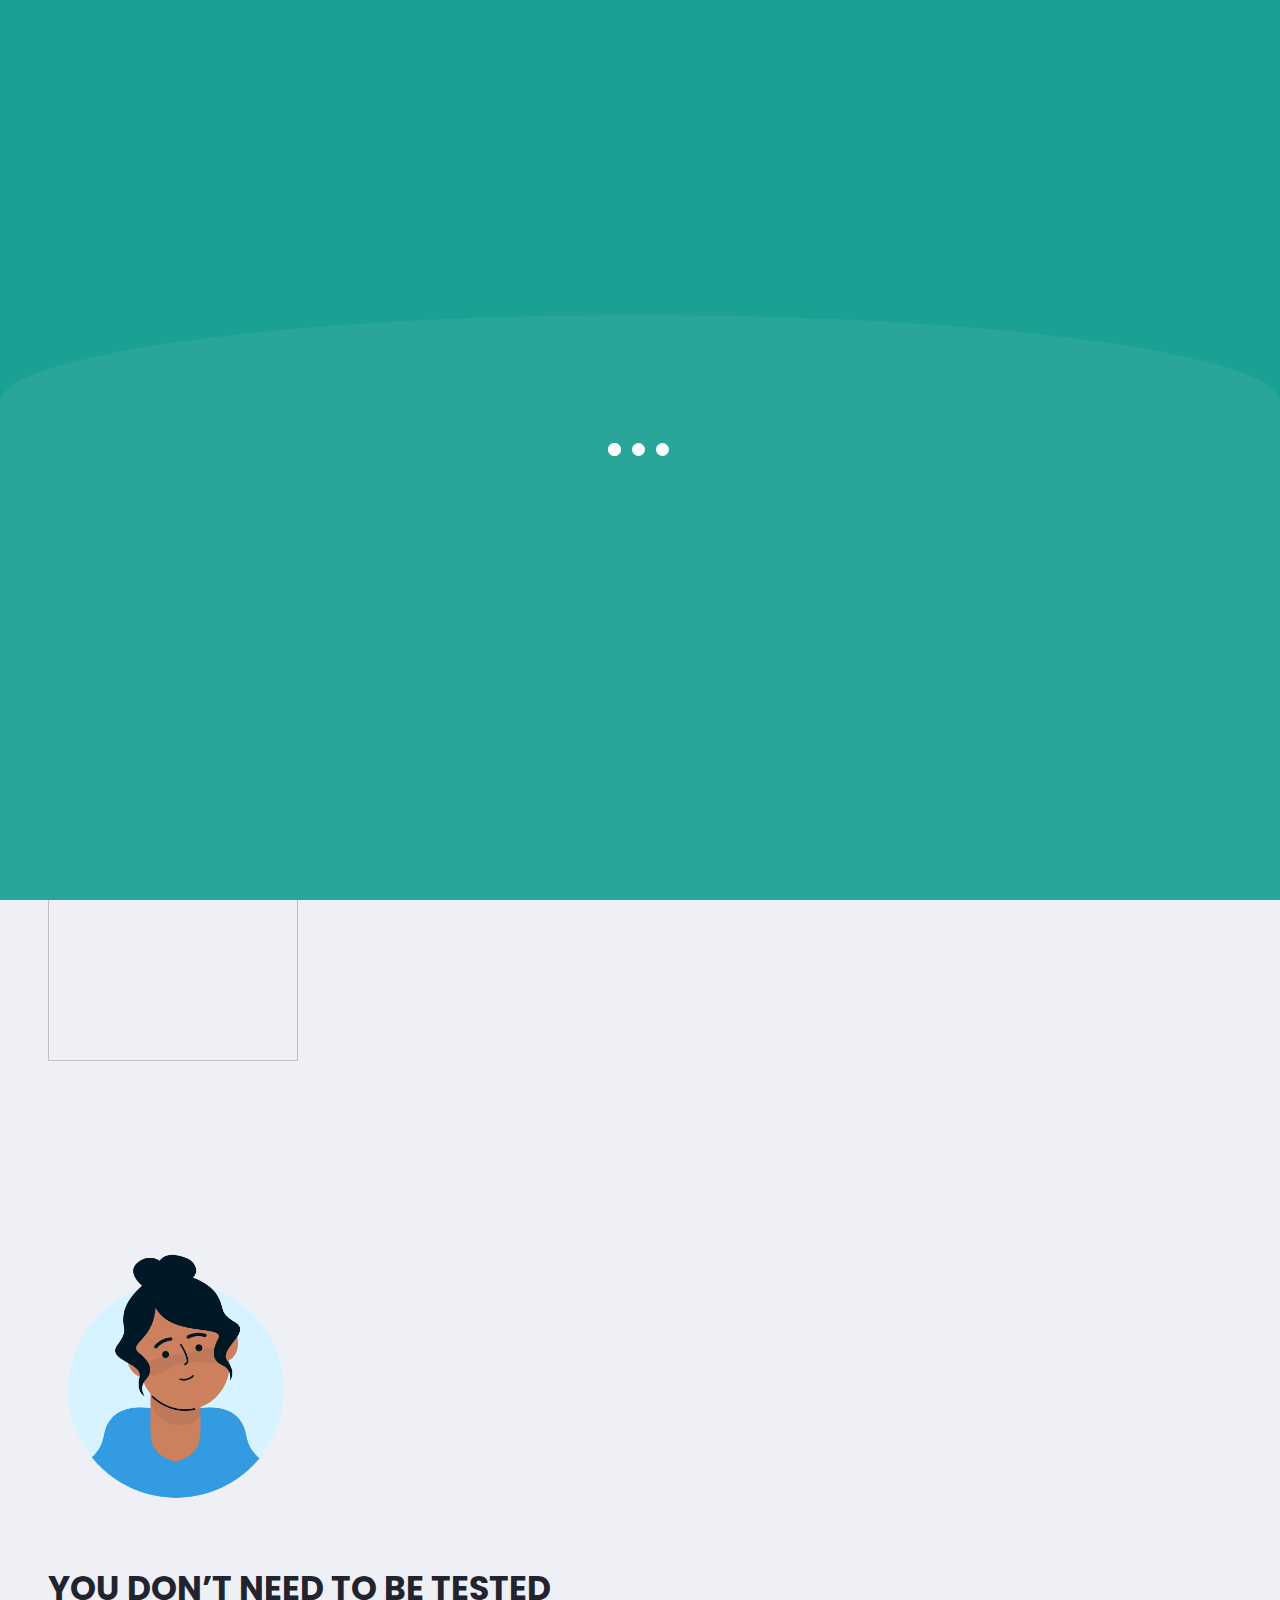
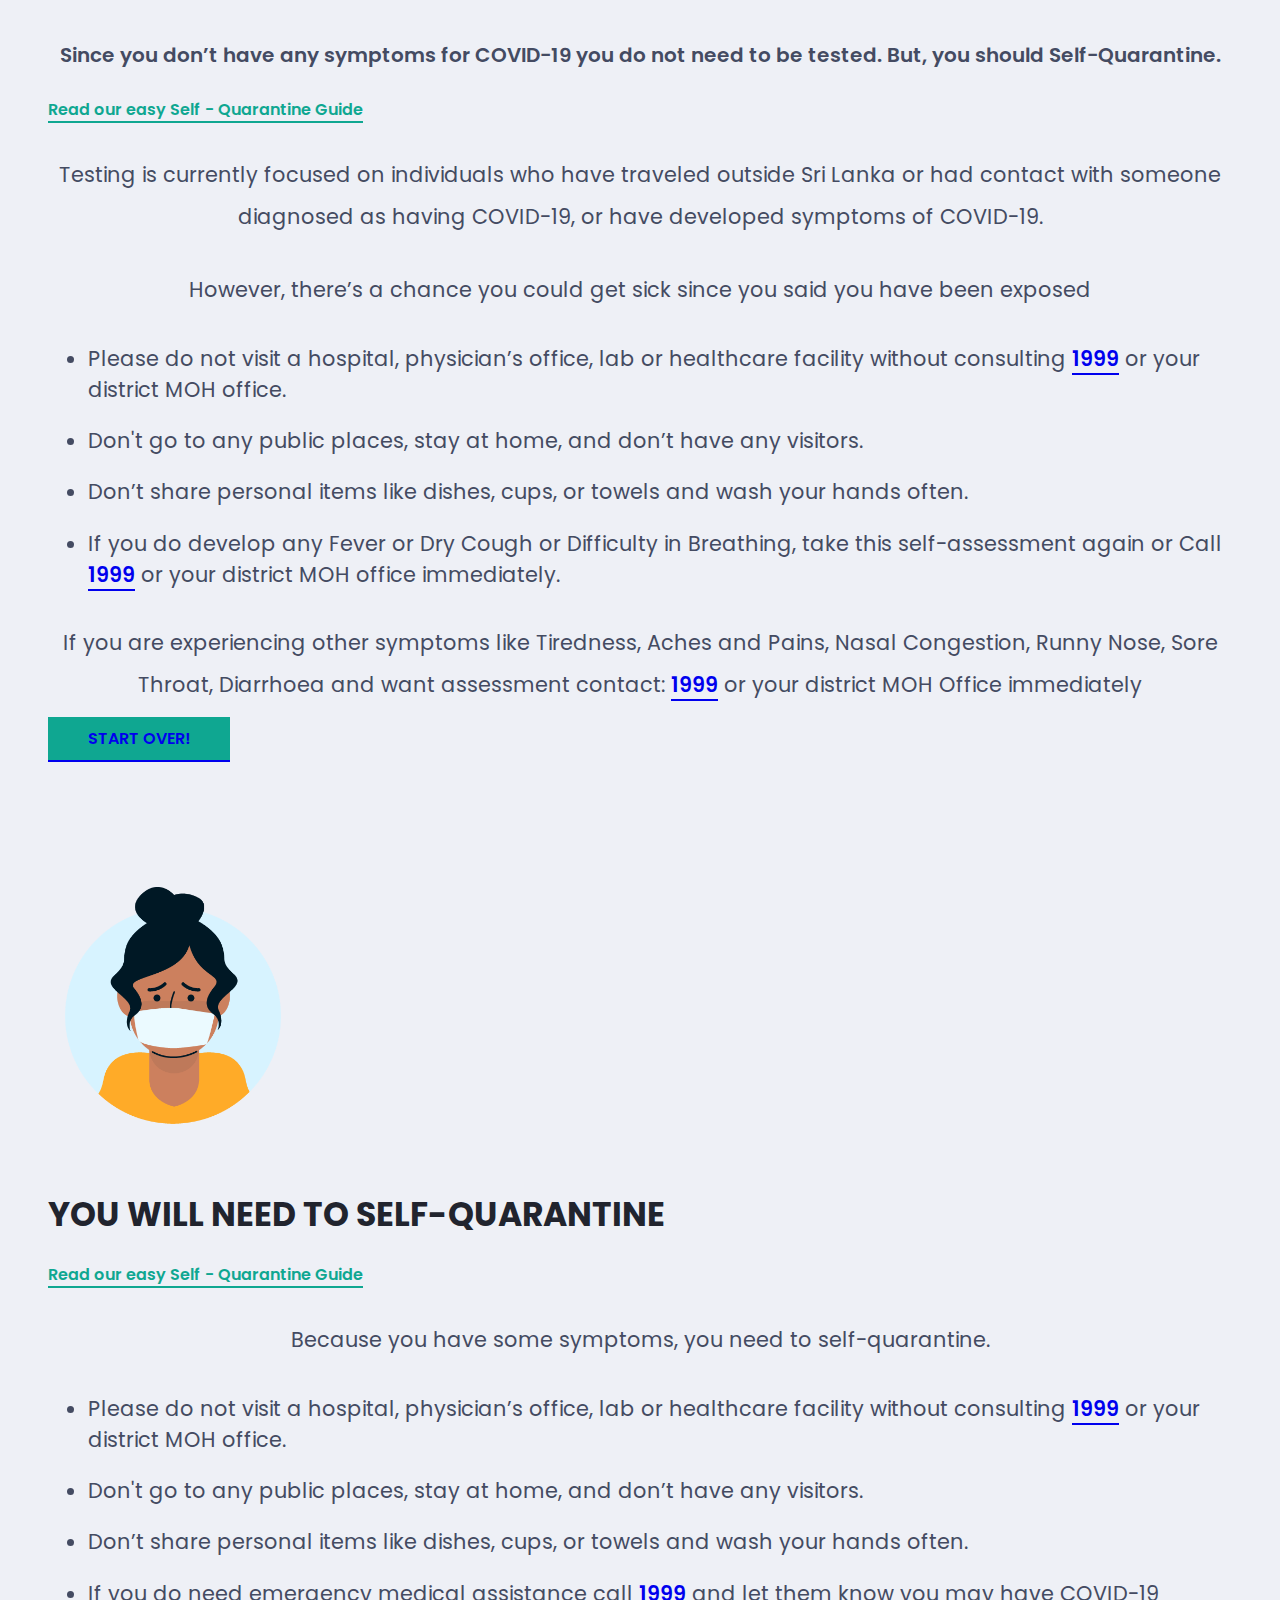
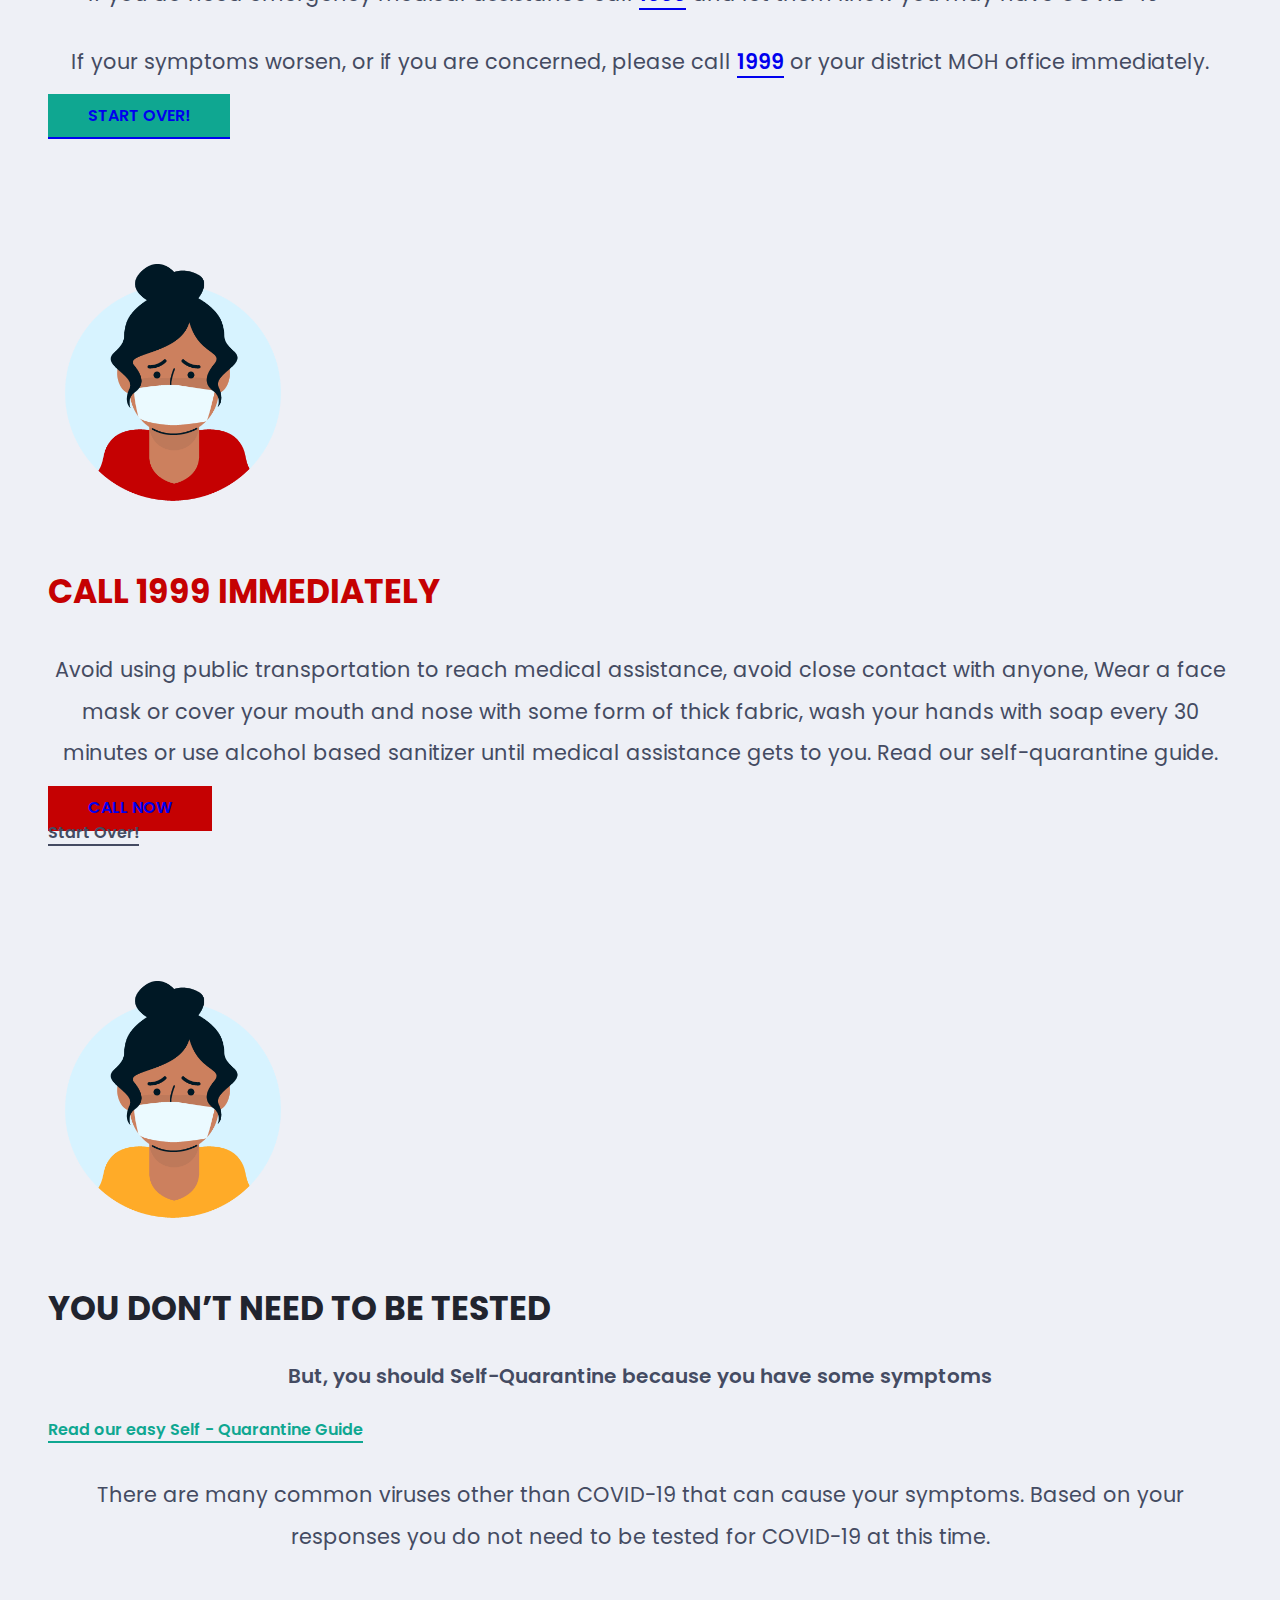
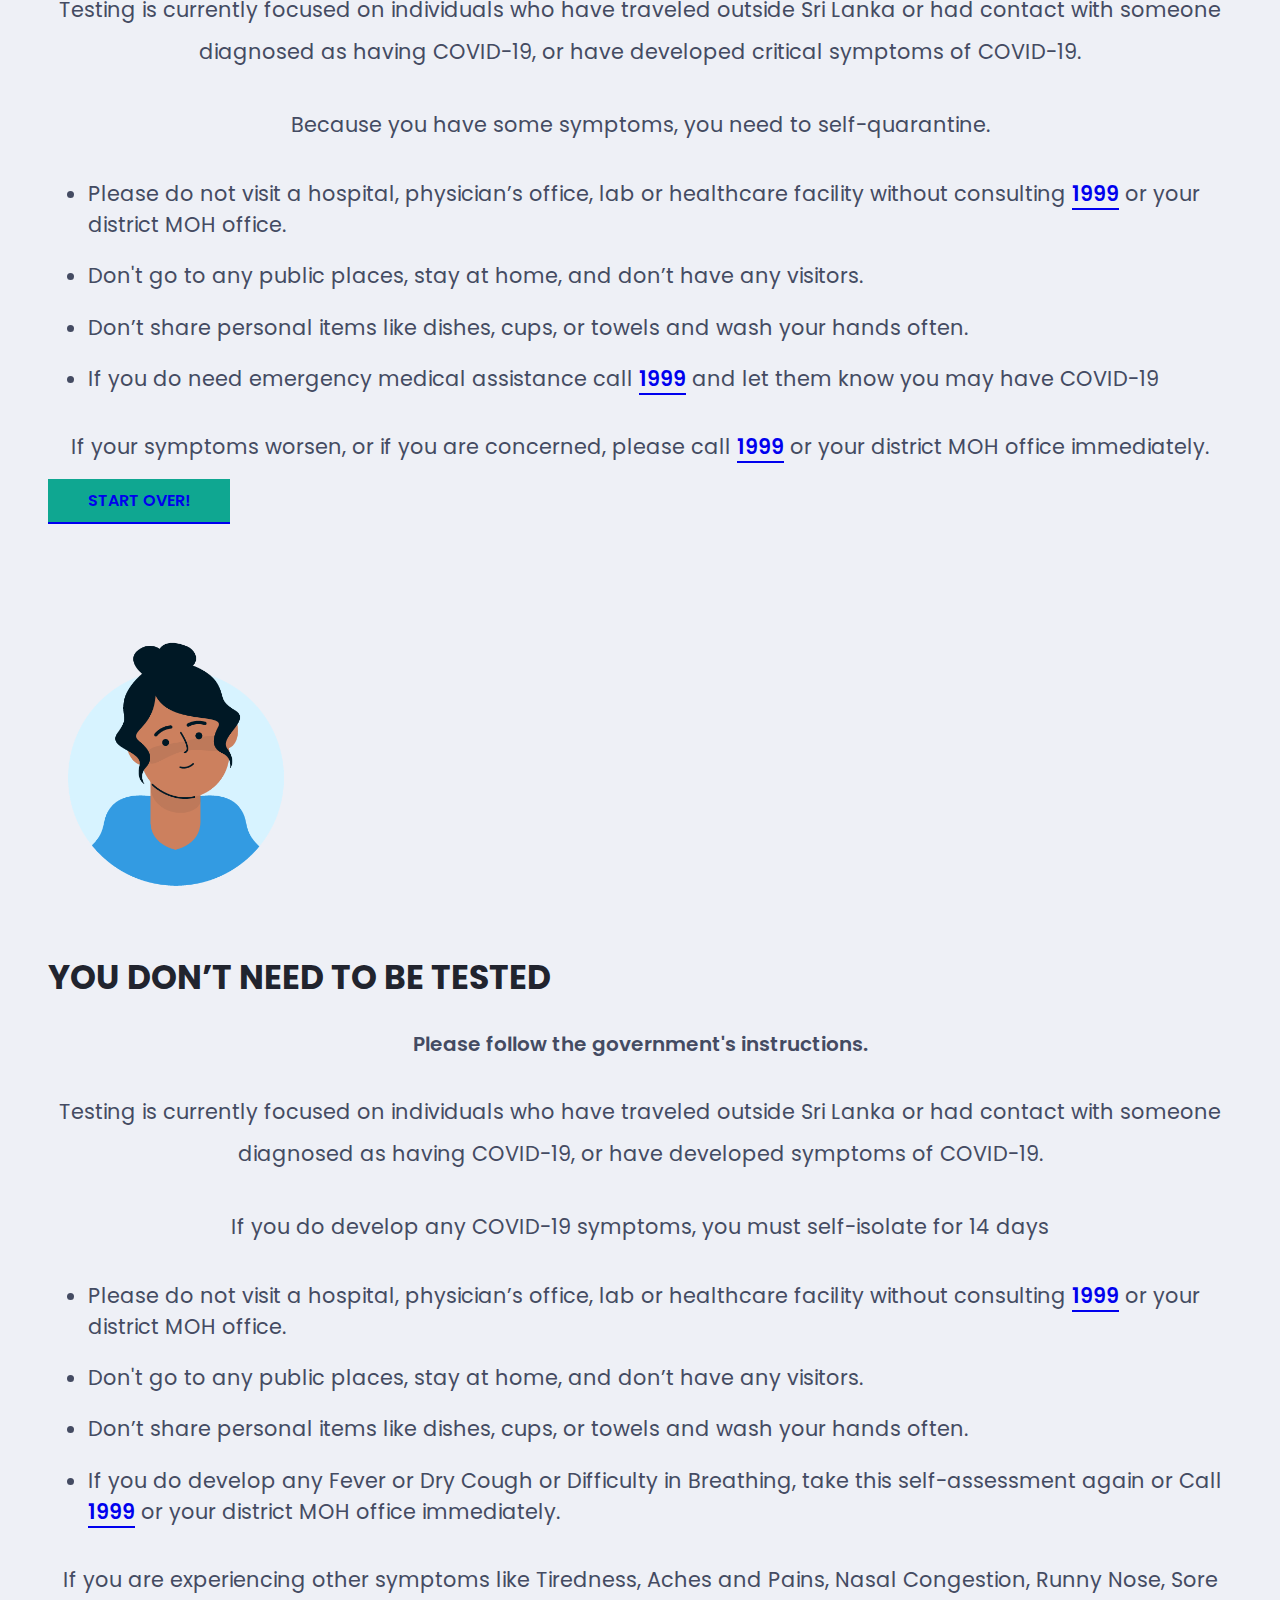
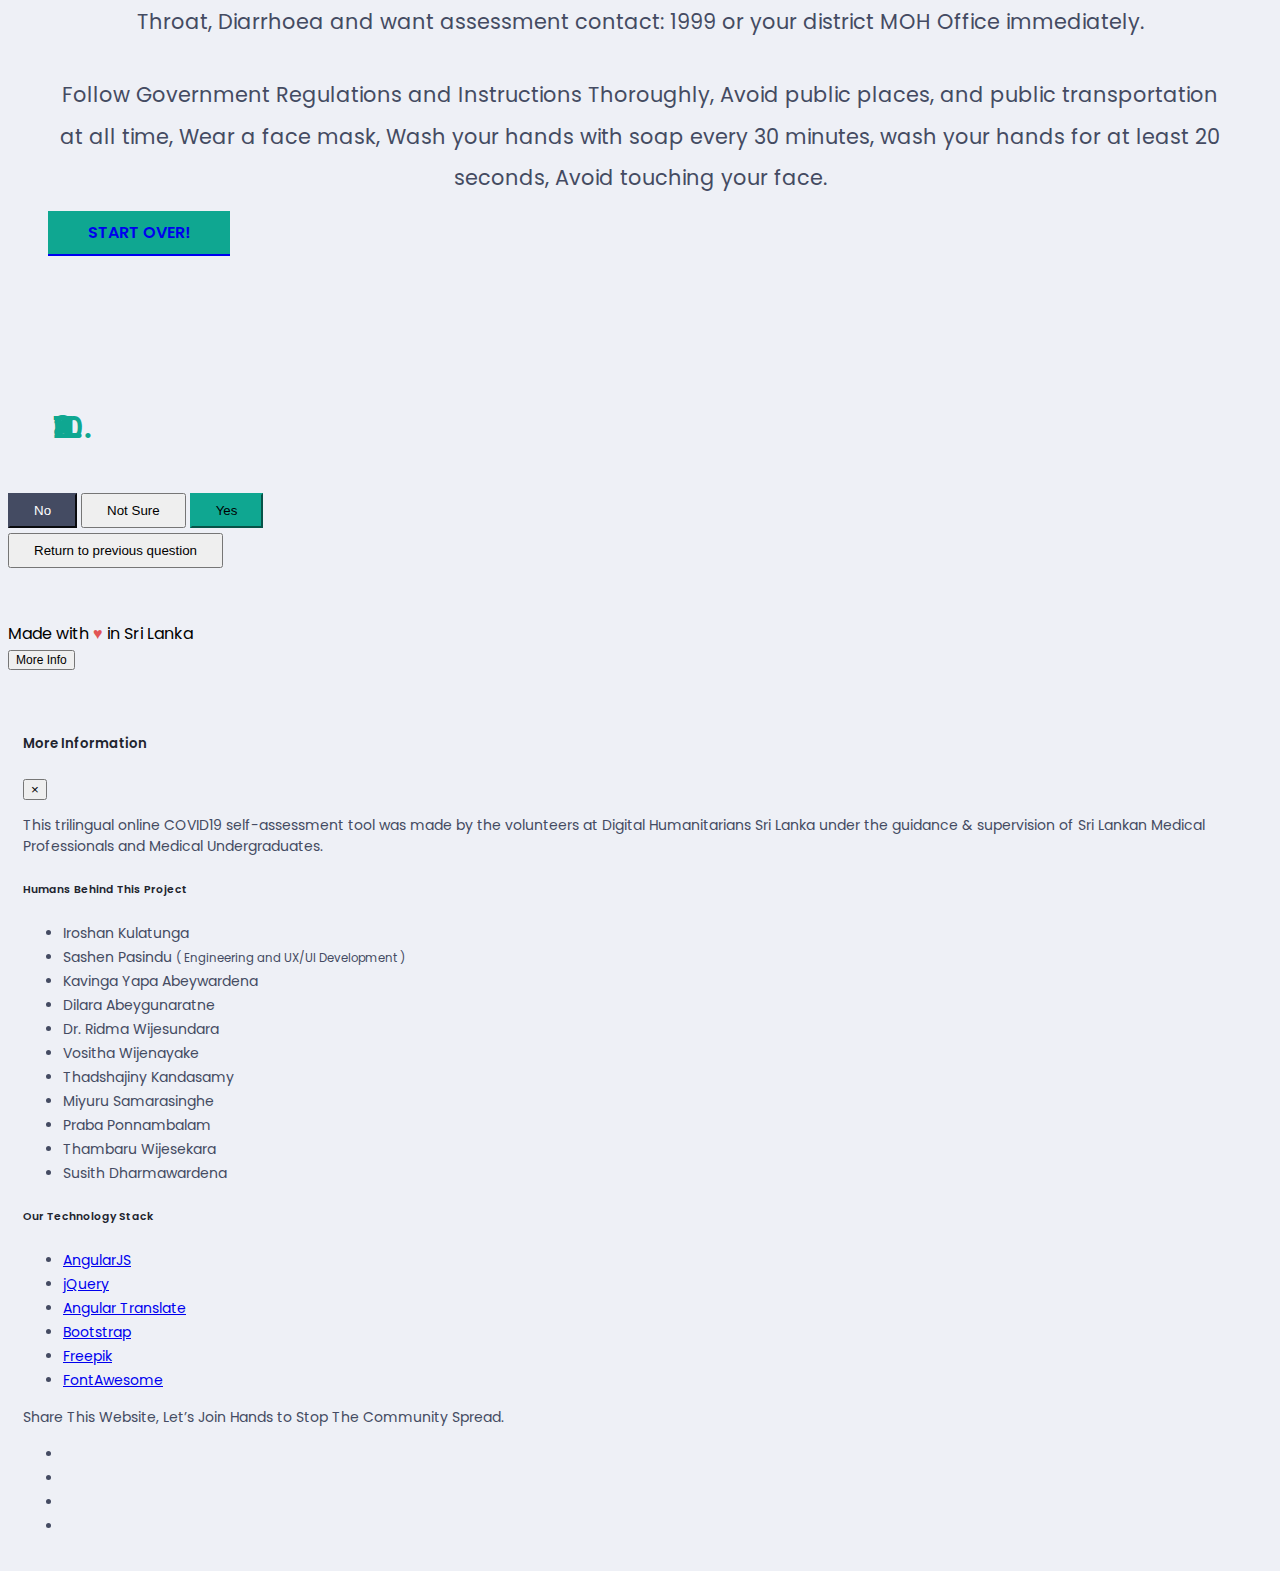
==== commit 7f2409c2: "Fix saving issues" ====
--- a/index.html
+++ b/index.html
@@ -190,7 +190,7 @@
                 <h5 translate="TITLE" class="ng-scope text-center text-white">Answer these questions and check your
                     health status for coronavirus.
                 </h5>
-                <div class="form-group">
+                <div class="form-group d-none">
                     <form id="insert_form" method="POST">
                         <input type="text" id="txt-language" name="txt-language">
                         <input type="text" id="txt-gender" name="txt-gender">
@@ -204,6 +204,7 @@
                         <input type="text" id="txt-q6" name="txt-q6">
                         <input type="text" id="txt-q7" name="txt-q7">
                         <input type="text" id="txt-q8" name="txt-q8">
+                        <input type="text" id="txt-recommendation" name="txt-recommendation">
                         <button id="submit-btn"></button>
                     </form>
                 </div>
@@ -479,7 +480,6 @@
                     <h6>Humans Behind This Project
                     </h6>
                     <ul>
-
                         <li>Iroshan Kulatunga</li>
                         <li>Sashen Pasindu <small>( Engineering and UX/UI Development )</small></li>
                         <li>Kavinga Yapa Abeywardena</li>
@@ -490,9 +490,7 @@
                         <li>Miyuru Samarasinghe</li>
                         <li>Praba Ponnambalam</li>
                         <li>Thambaru Wijesekara</li>
-
-
-
+                        <li>Susith Dharmawardena</li>
                     </ul>
                     <h6>Our Technology Stack</h6>
                     <ul>
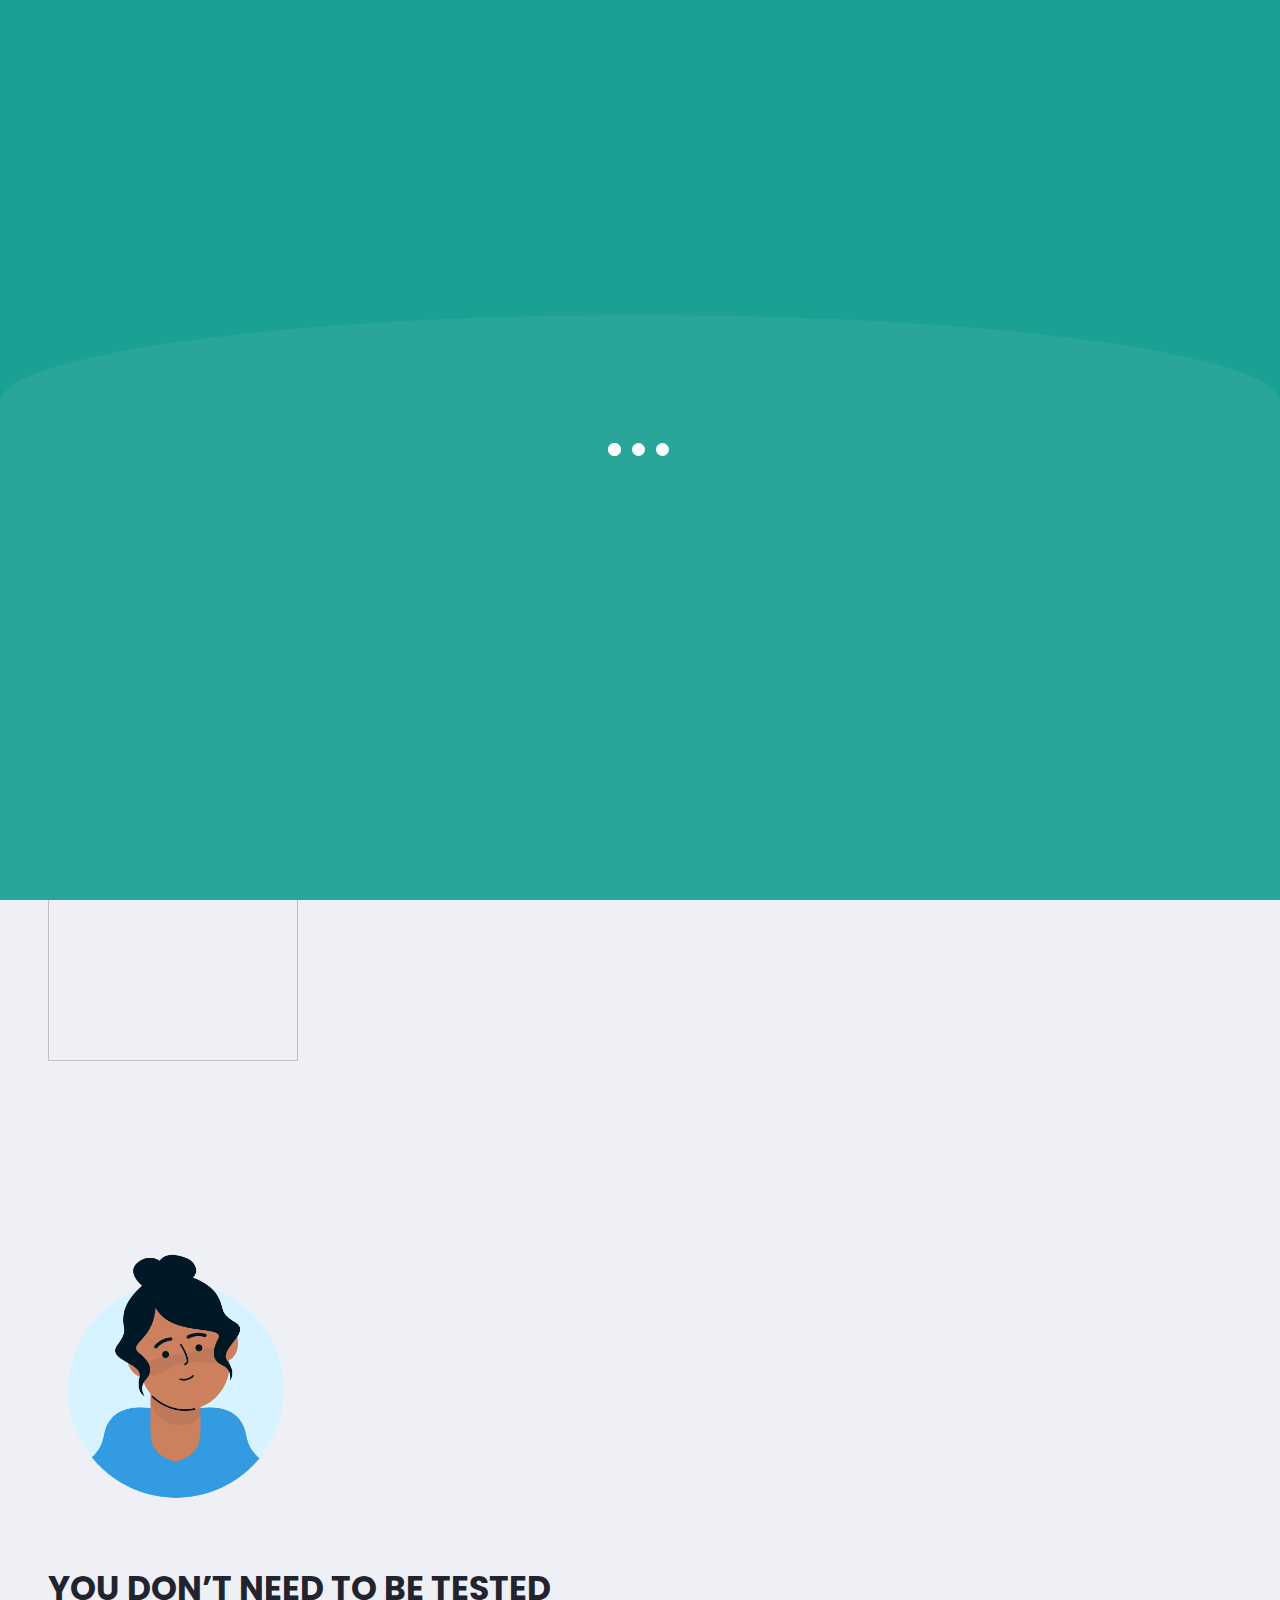
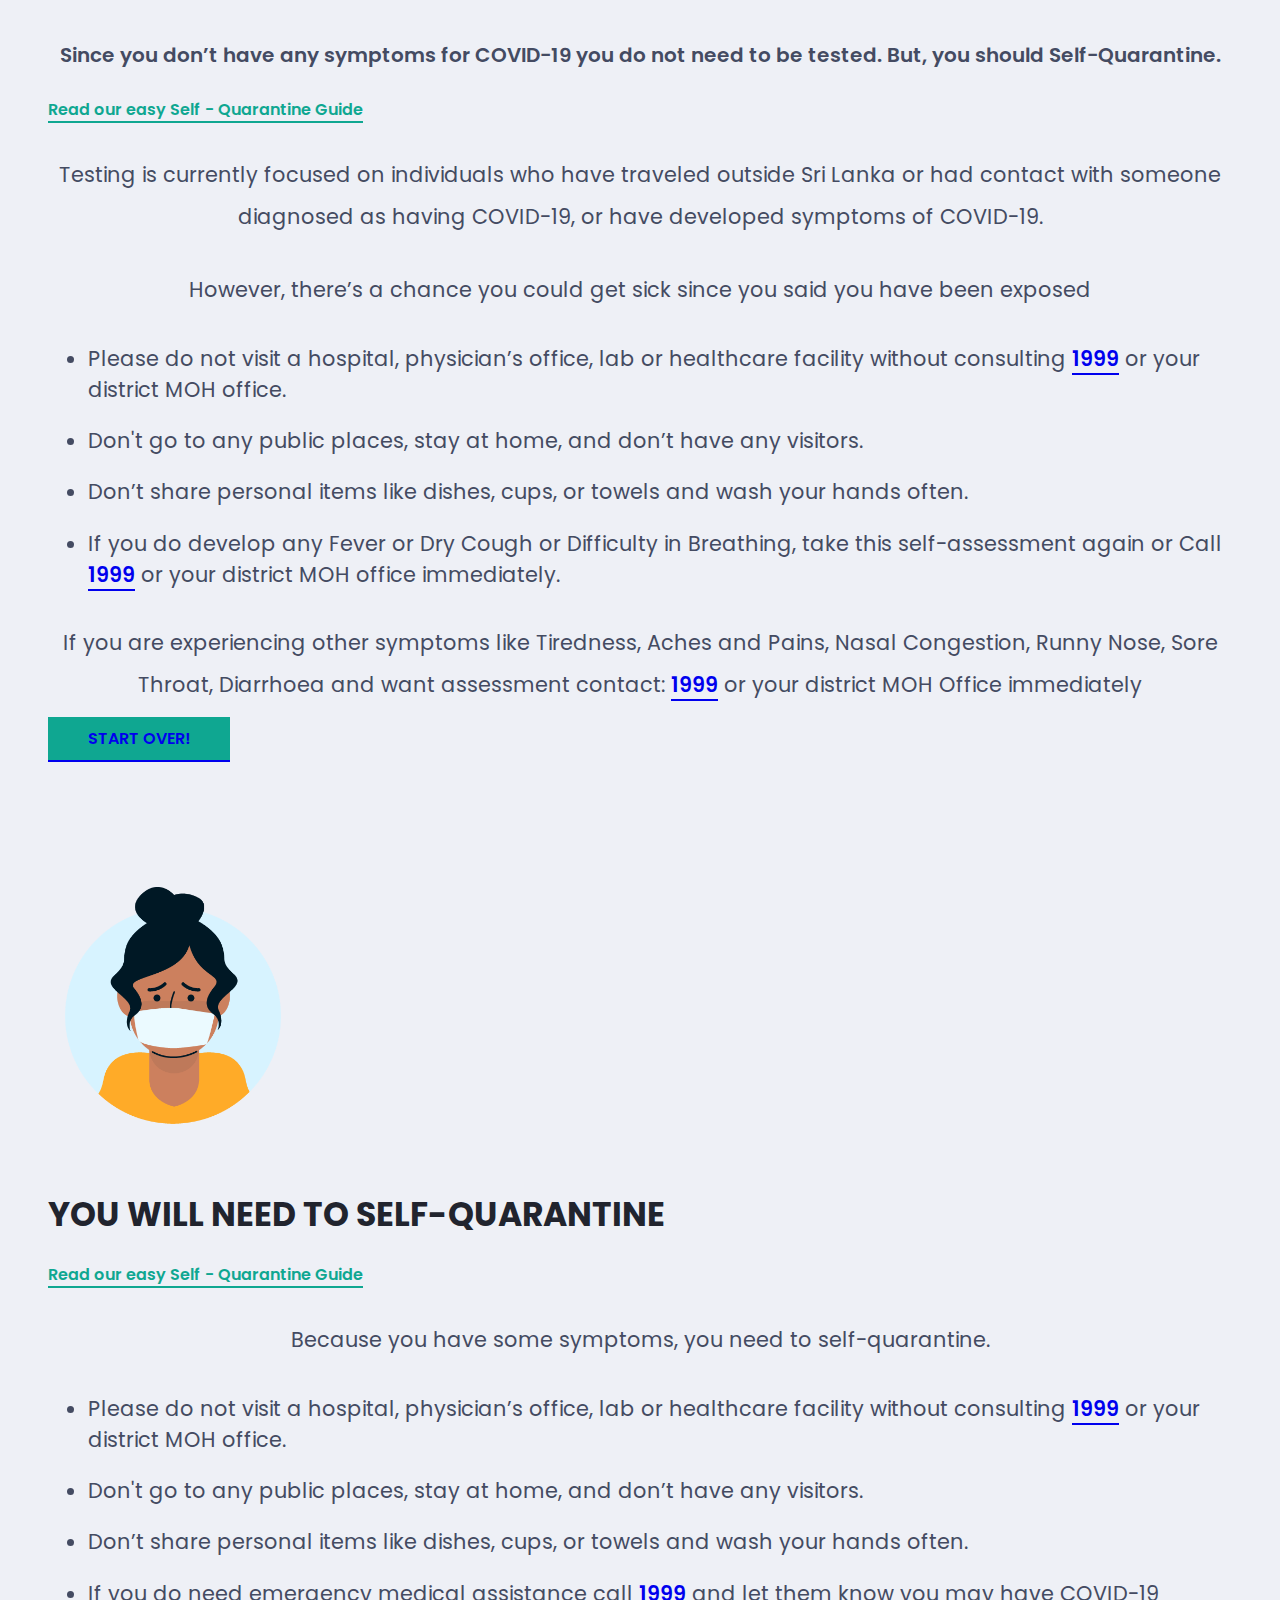
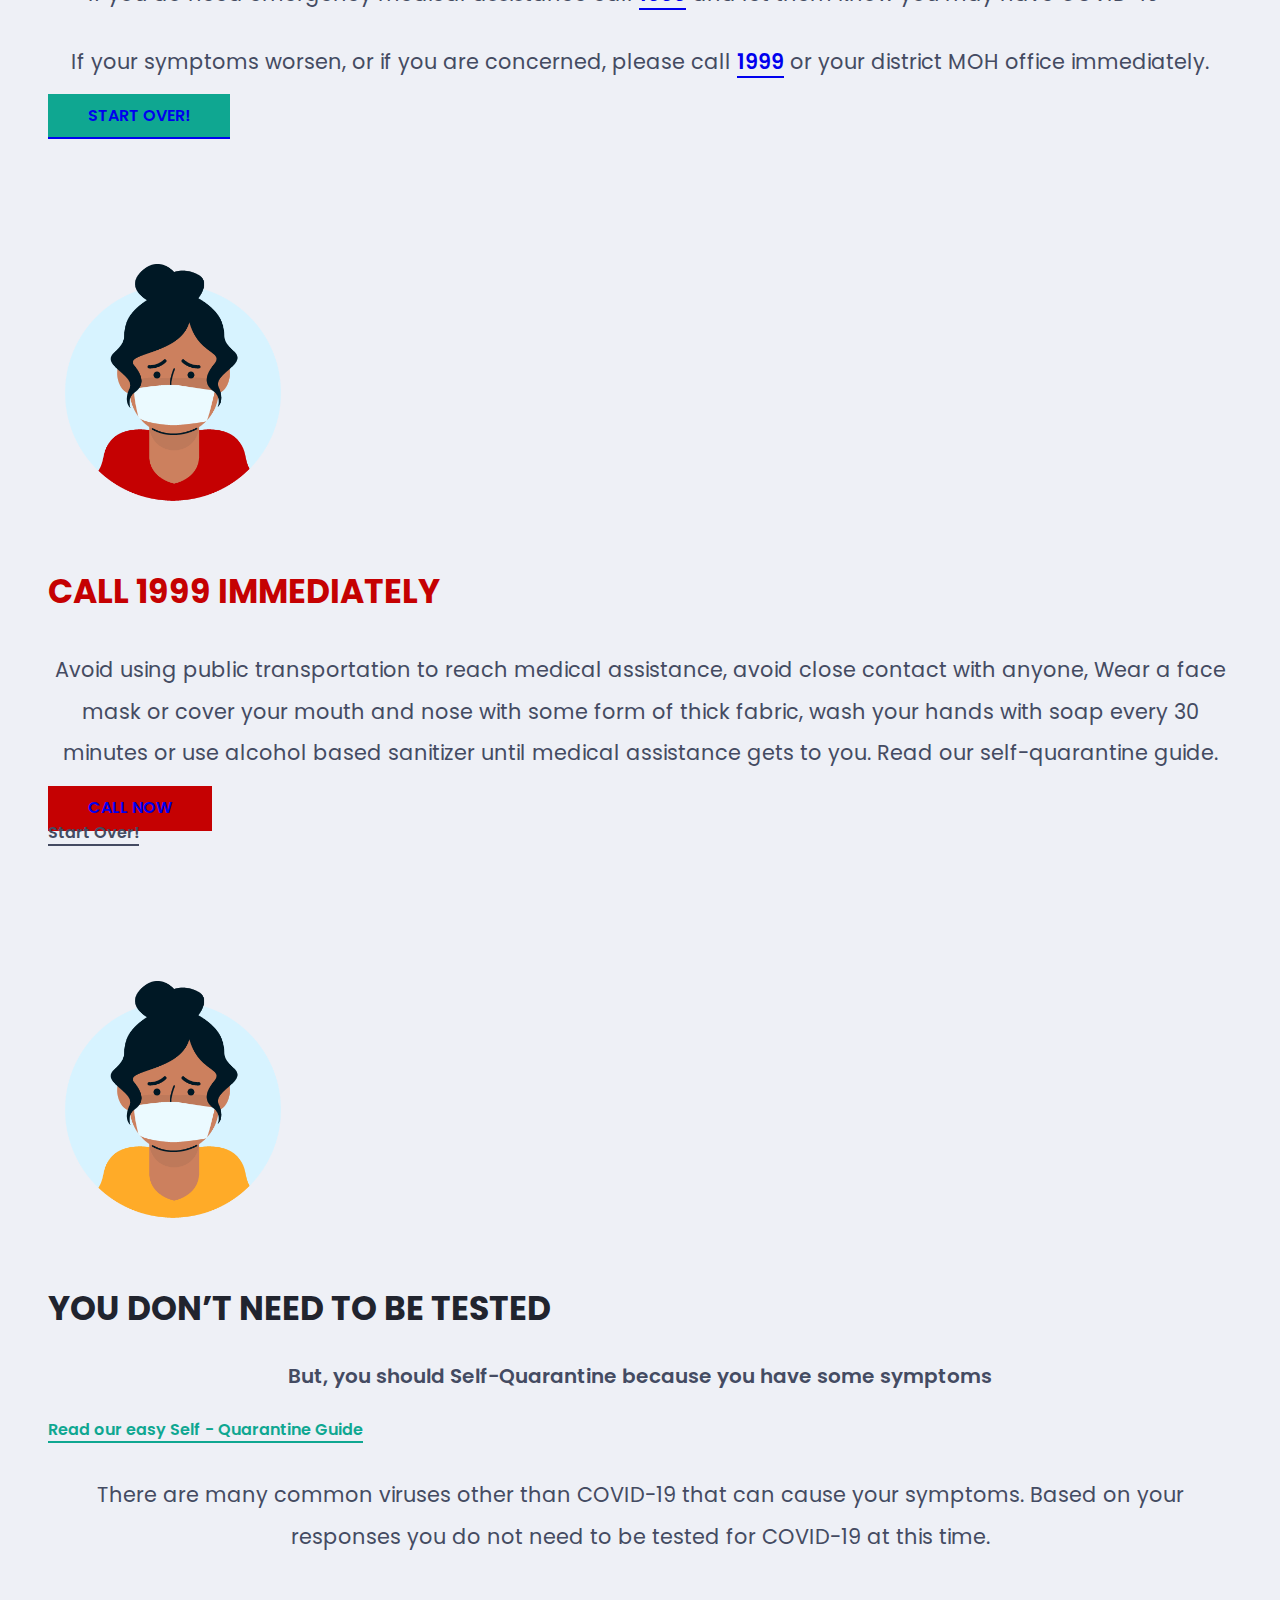
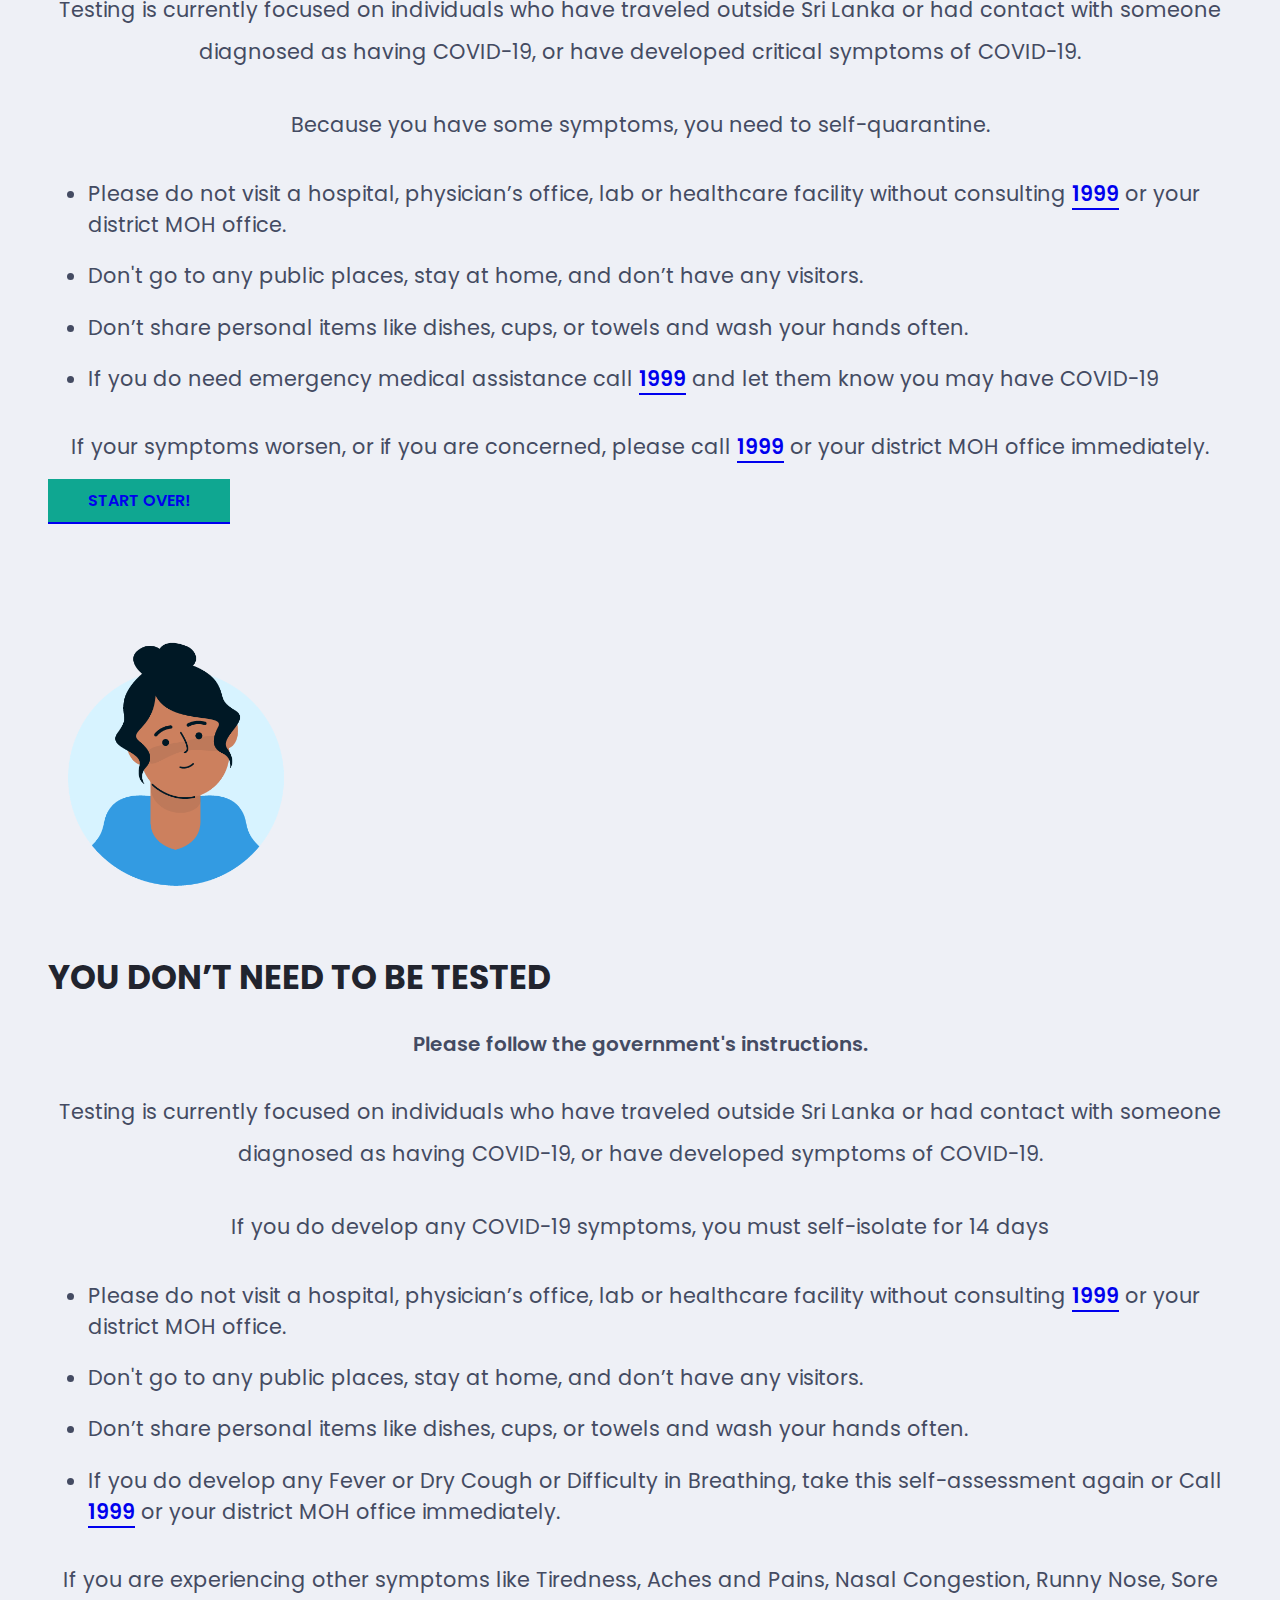
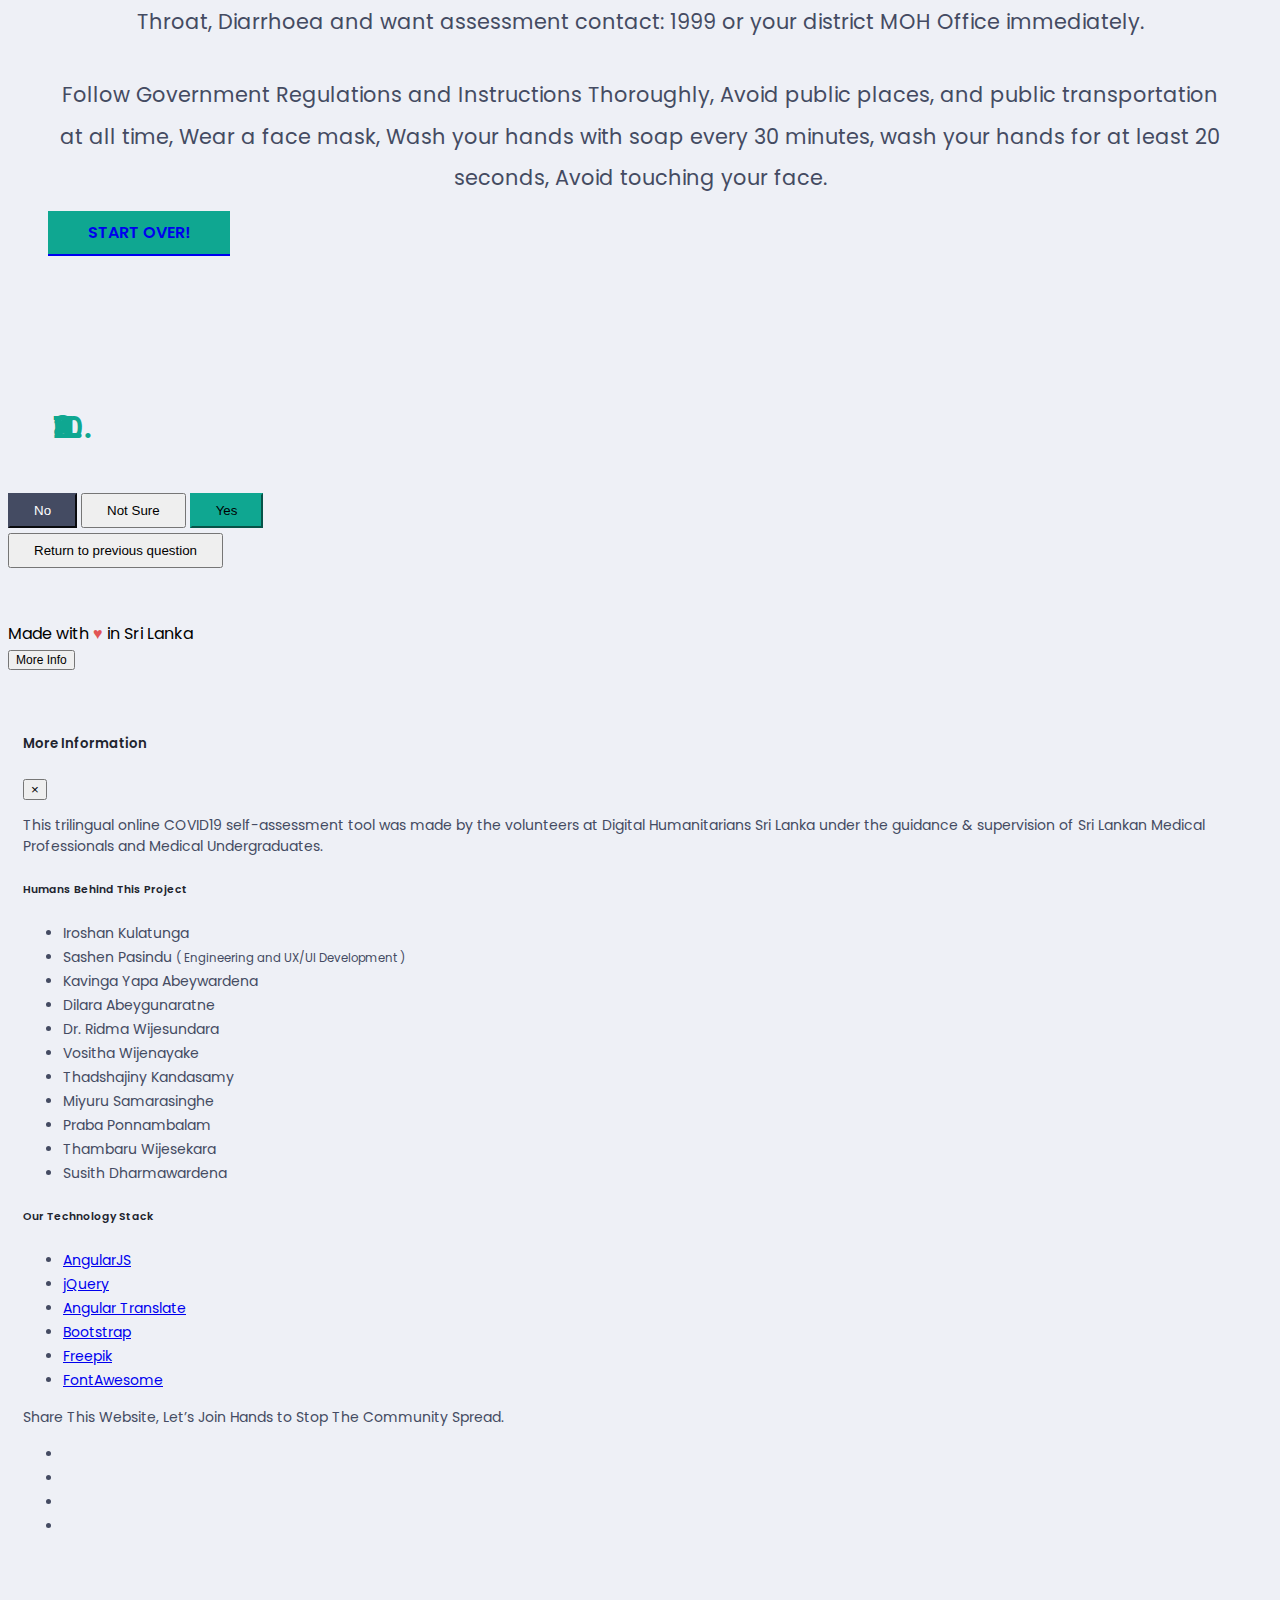
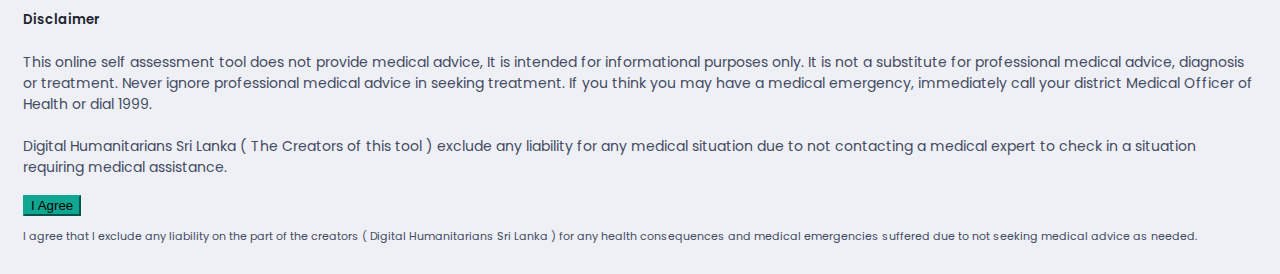
==== commit c29b0f59: "addd Disclaimer" ====
--- a/index.html
+++ b/index.html
@@ -4,7 +4,14 @@
 <head>
     <meta charset="UTF-8">
     <meta name="viewport" content="width=device-width, initial-scale=1.0">
-    <title>DHSL - Self Corona Check</title>
+    <title>COVID-19 Self Assessment Online - Digital Humanitarians Sri Lanka</title>
+    <meta name="description"
+        content="Use this self-assessment tool to help determine whether you need be tested for COVID-19.">
+    <meta property="og:title" content="COVID-19 Self Assessment Tool Online" />
+    <meta property="og:description "
+        content="Use this self-assessment tool to help determine whether you need be tested for COVID-19" />
+    <meta property="og:image" content="https://covidselfcheck.com/img/og-image.jpg" />
+    <meta name="twitter:image" content="https://covidselfcheck.com/img/og-image-twitter.jpg">
     <link rel="stylesheet" href="css/bootstrap.min.css">
     <link rel="stylesheet" href="https://code.jquery.com/ui/jquery-ui-git.css">
     <link href="https://fonts.googleapis.com/css?family=Poppins:300,400,600,700&display=swap" rel="stylesheet">
@@ -116,10 +123,7 @@
     <div class="loading">
         <div class="language-check">
             <ul class="ng-scope " ng-controller="Ctrl">
-                <li class="nav-item active">
-                    <a class="ng-scope language-btn btn-english" ng-click="changeLanguage('en')" id=""
-                        data-lang="btn-english" data-language="en">English <span class="sr-only">(current)</span></a>
-                </li>
+
                 <li class="nav-item">
                     <a class="ng-scope language-btn btn-sinhala" ng-click="changeLanguage('lk')" id=""
                         data-lang="btn-sinhala" data-language="si">සිංහල</a>
@@ -128,6 +132,10 @@
                     <a class="ng-scope language-btn btn-tamil" ng-click="changeLanguage('ta')" id=""
                         data-lang="btn-tamil" data-language="ta">தமிழ்</a>
                 </li>
+                <li class="nav-item active">
+                    <a class="ng-scope language-btn btn-english" ng-click="changeLanguage('en')" id=""
+                        data-lang="btn-english" data-language="en">English <span class="sr-only">(current)</span></a>
+                </li>
             </ul>
         </div>
         <div class="lds-ellipsis">
@@ -143,10 +151,7 @@
             <img src="img/dhsl.svg" alt="ata" width="120">
         </a>
         <ul class="navbar-nav justify-content-center" id="language">
-            <li class="nav-item active">
-                <a class="ng-scope nav-link language-btn btn-english" ng-click="changeLanguage('en')" id="btn-english"
-                    data-language="en">English <span class="sr-only">(current)</span></a>
-            </li>
+
             <li class="nav-item">
                 <a class="ng-scope nav-link language-btn btn-sinhala" ng-click="changeLanguage('lk')" id="btn-sinhala"
                     data-language="si">සිංහල</a>
@@ -154,6 +159,10 @@
             <li class="nav-item">
                 <a class="ng-scope nav-link language-btn btn-tamil" ng-click="changeLanguage('ta')" id="btn-tamil"
                     data-language="ta">தமிழ்</a>
+            </li>
+            <li class="nav-item active">
+                <a class="ng-scope nav-link language-btn btn-english" ng-click="changeLanguage('en')" id="btn-english"
+                    data-language="en">English <span class="sr-only">(current)</span></a>
             </li>
         </ul>
 
@@ -543,6 +552,43 @@
         </div>
     </div>
 
+
+    <div class="modal fade" id="descrimination" tabindex="-1" role="dialog" aria-labelledby="descriminationLabel"
+        aria-hidden="true" data-backdrop="static" data-keyboard="false">
+        <div class="modal-dialog modal-dialog-centered" role="document">
+            <div class="modal-content">
+                <div class="modal-header">
+                    <h5 class="modal-title" id="descriminationLabel" translate="descriTitle">Disclaimer</h5>
+
+                </div>
+                <div class="modal-body">
+                    <p class="text-justify" translate="descriPara1">
+                        This online self assessment tool does not provide medical advice, It is intended for
+                        informational purposes only. It is not a substitute for professional medical advice, diagnosis
+                        or treatment. Never ignore professional medical advice in seeking treatment. If you think you
+                        may have a medical emergency, immediately call your district Medical Officer of Health or dial
+                        1999.
+                        <br>
+                        <br>
+                        Digital Humanitarians Sri Lanka ( The Creators of this tool ) exclude any liability for any
+                        medical situation due to not contacting a medical expert to check in a situation requiring
+                        medical assistance.
+                    </p>
+
+
+
+                    <button class="btn btn-primary mb-3" data-toggle="modal" data-target="#descrimination" translate="iAgree">I
+                        Agree</button>
+                    <p class="text-justify agree-text" translate="descriPara2">
+                        I agree that I exclude any liability on the part of the creators ( Digital Humanitarians Sri
+                        Lanka ) for any health consequences and medical emergencies suffered due to not seeking medical
+                        advice as needed.
+                    </p>
+                </div>
+            </div>
+        </div>
+    </div>
+
     <script src="js/jquery.min.js"></script>
     <script type="text/javascript" src="//cdnjs.cloudflare.com/ajax/libs/jqueryui/1.11.4/jquery-ui.min.js"></script>
     <script type="text/javascript"
--- a/css/main.css
+++ b/css/main.css
@@ -418,6 +418,10 @@
   color: #444b62;
 }
 
+.agree-text {
+  font-size: 11px !important;
+}
+
 @media (max-width: 768px) {
   #language {
     -webkit-box-orient: horizontal;
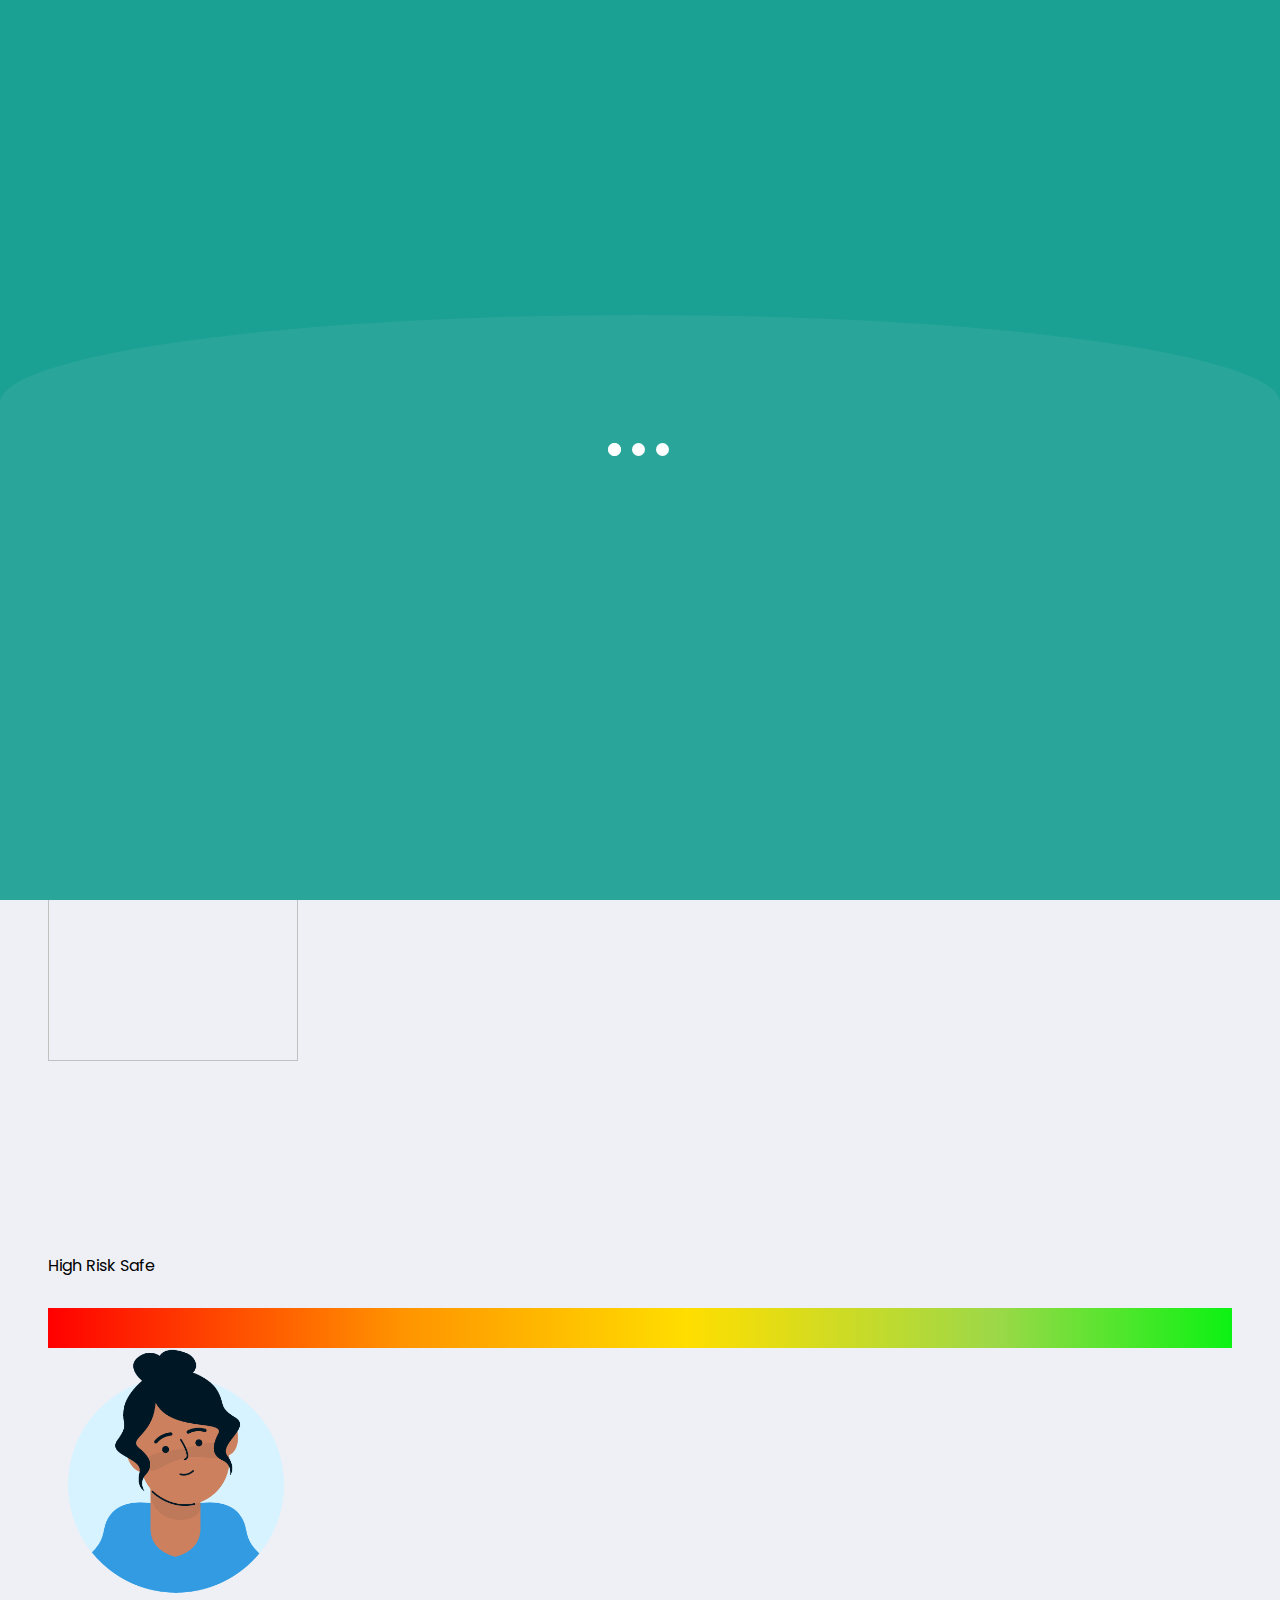
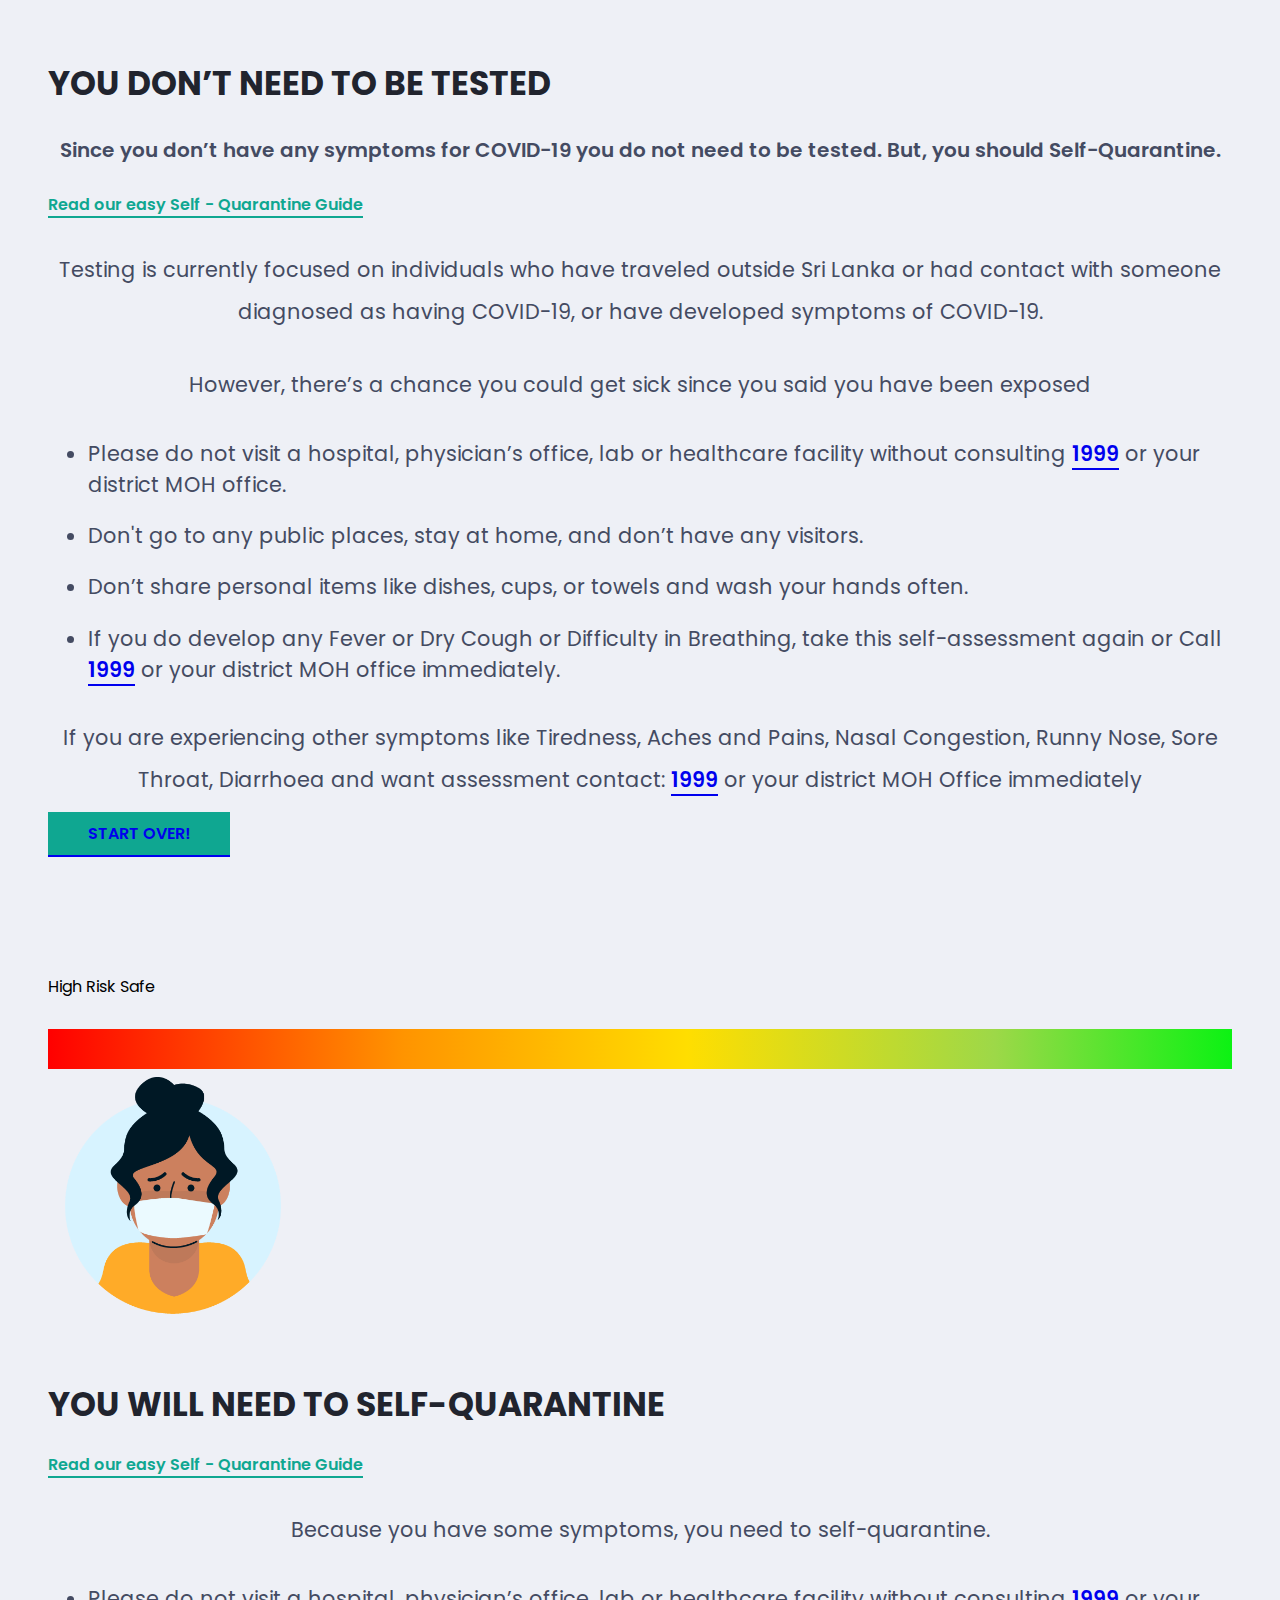
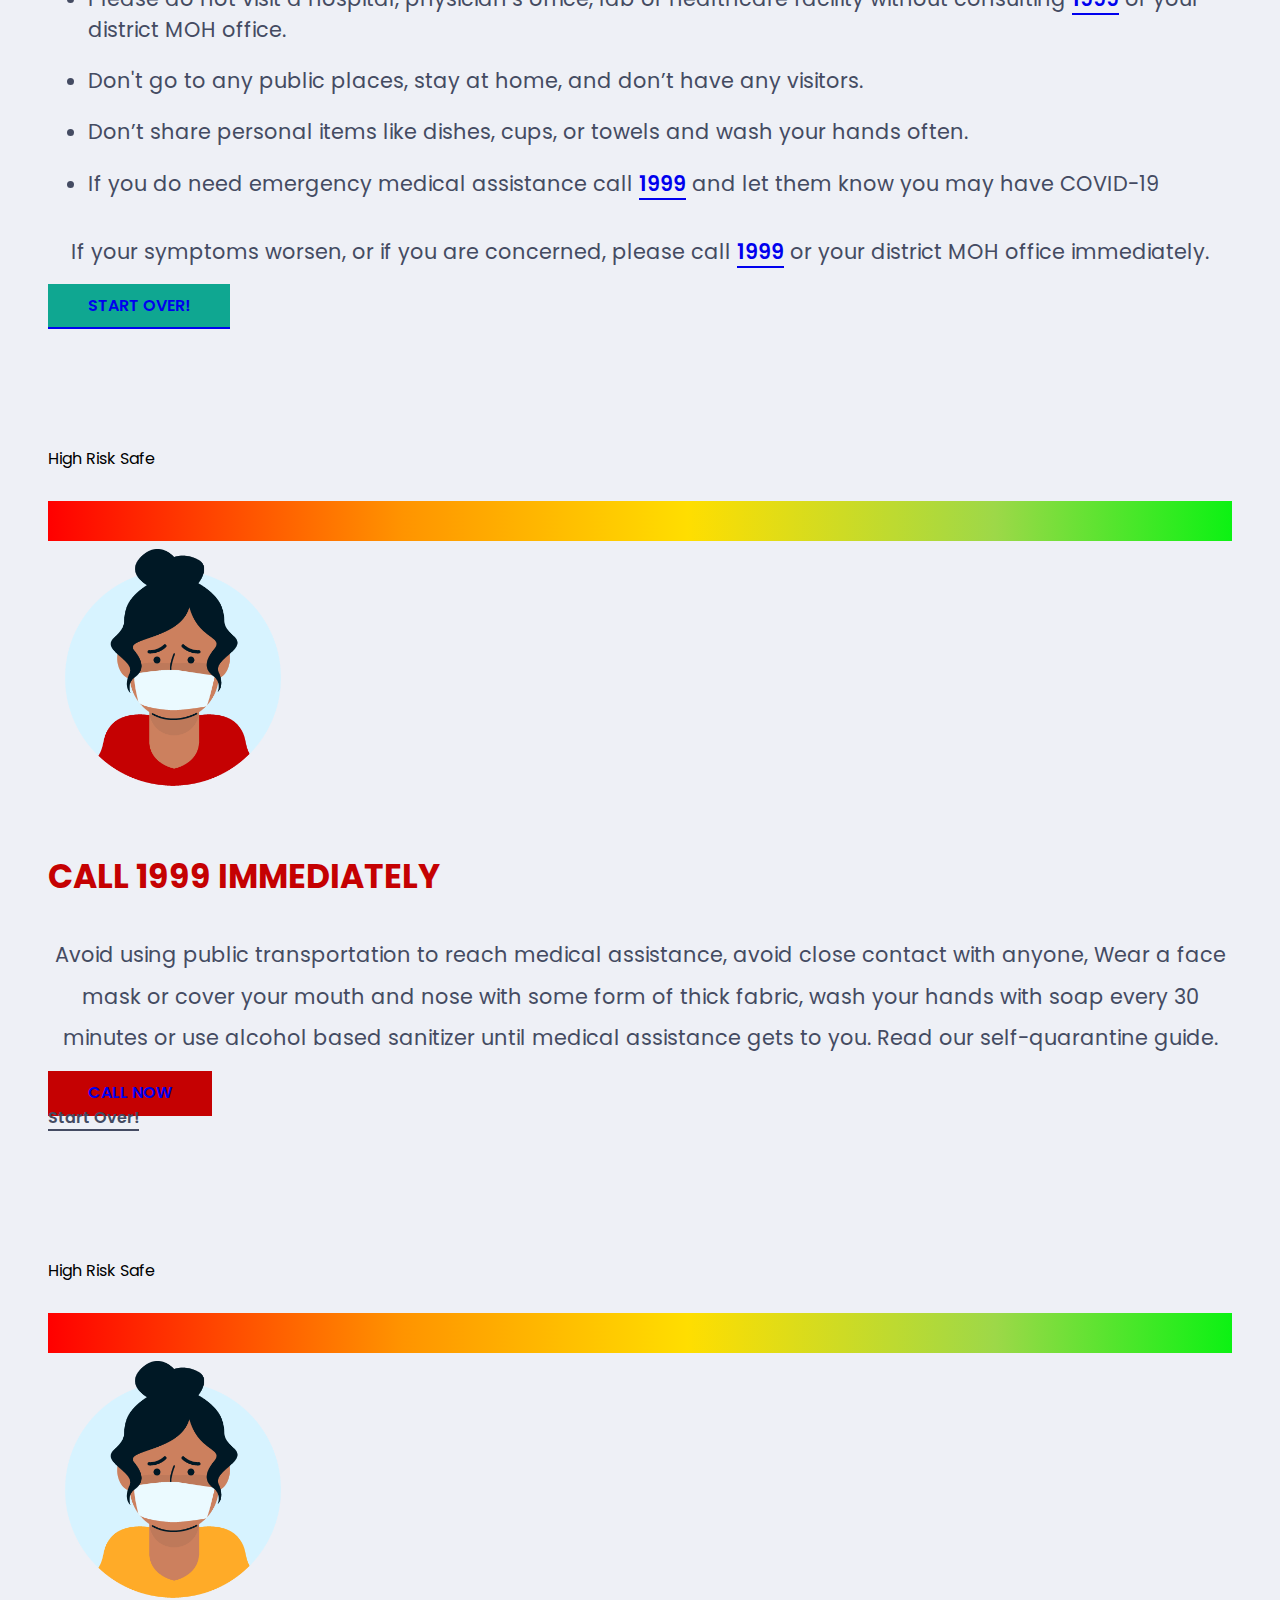
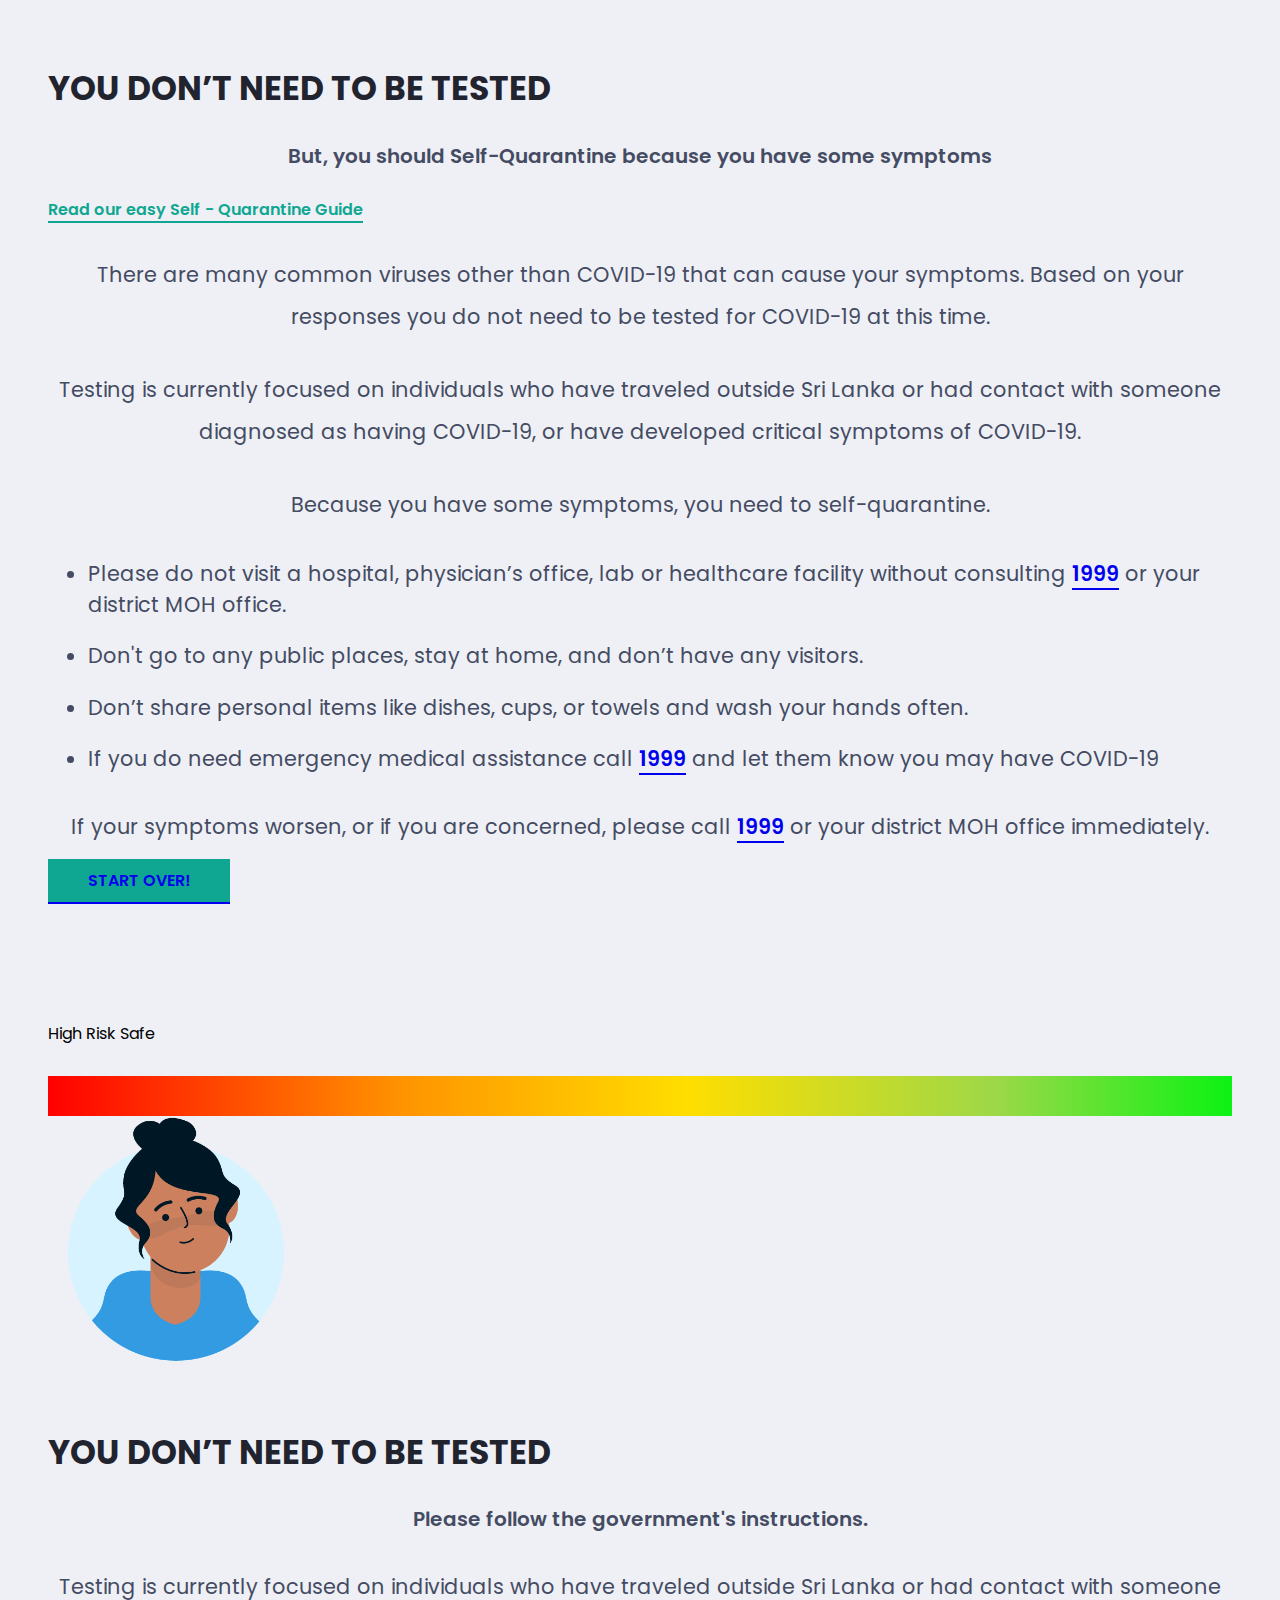
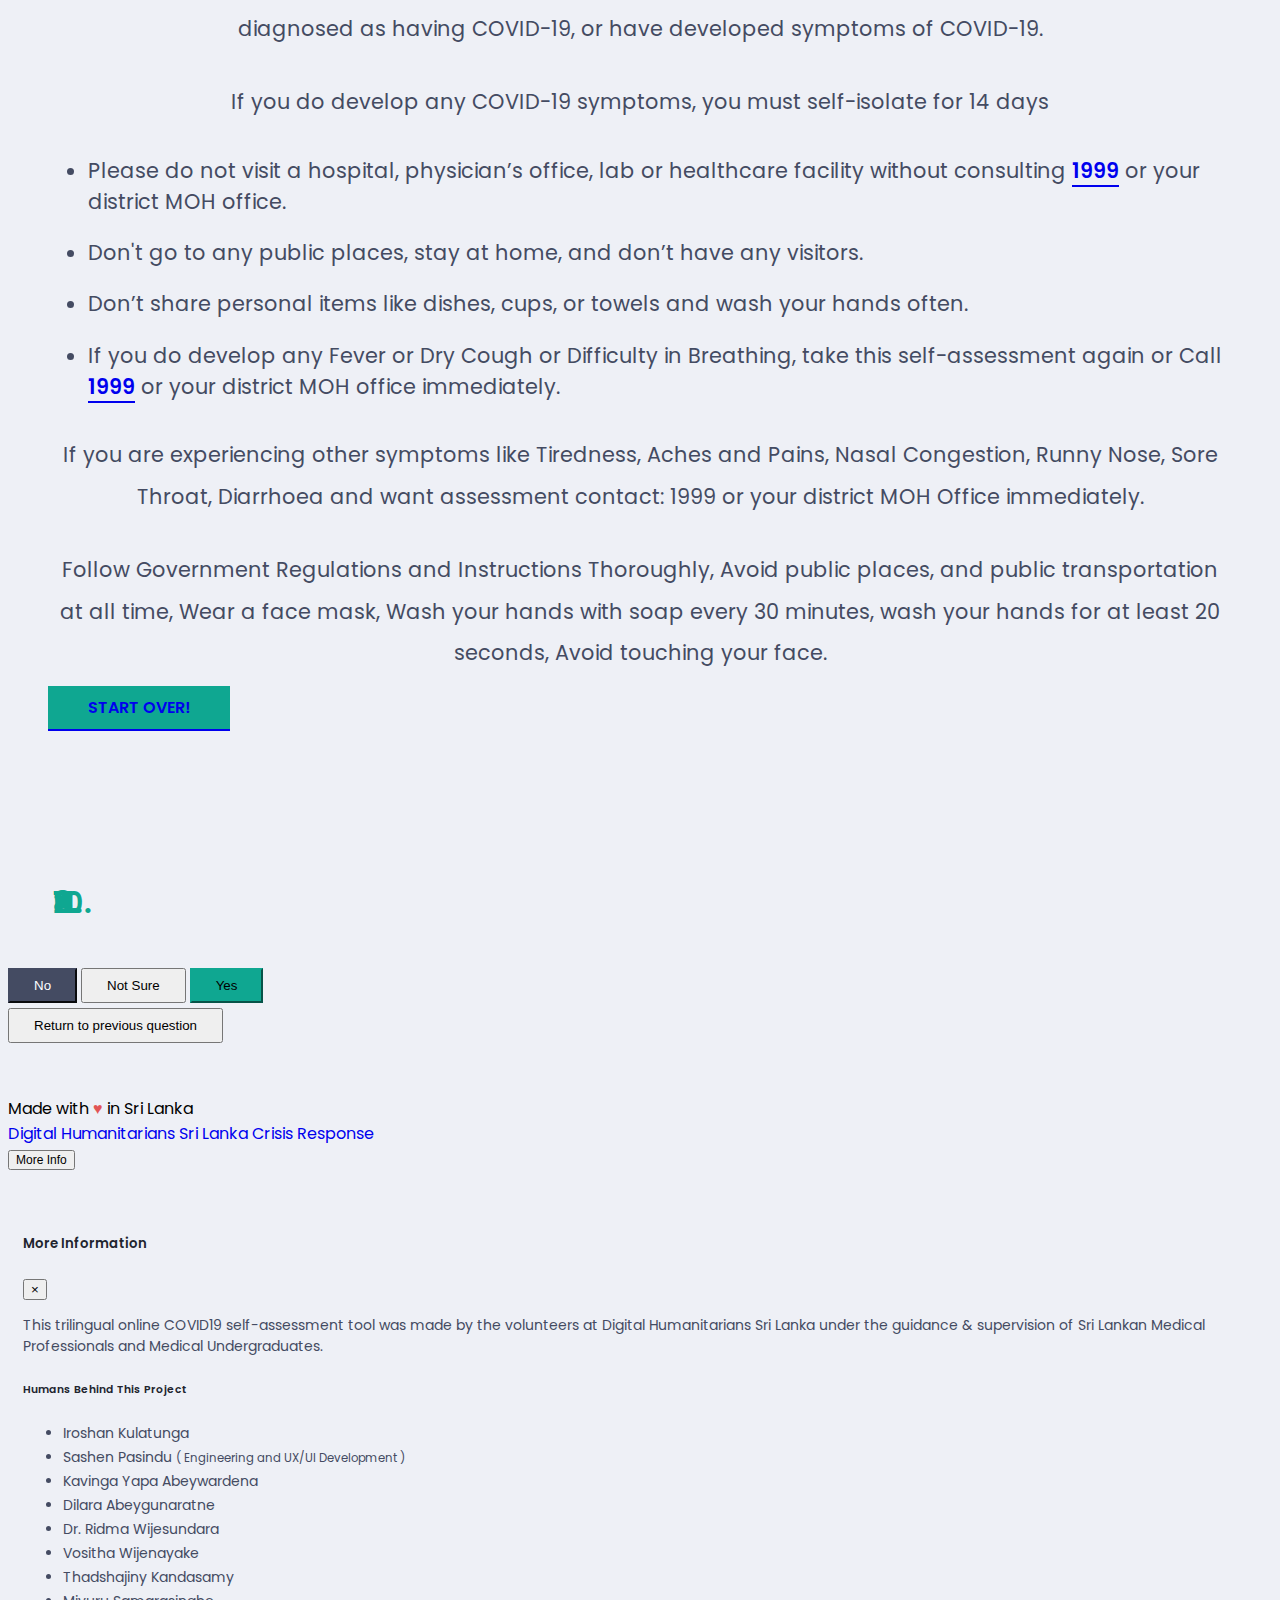
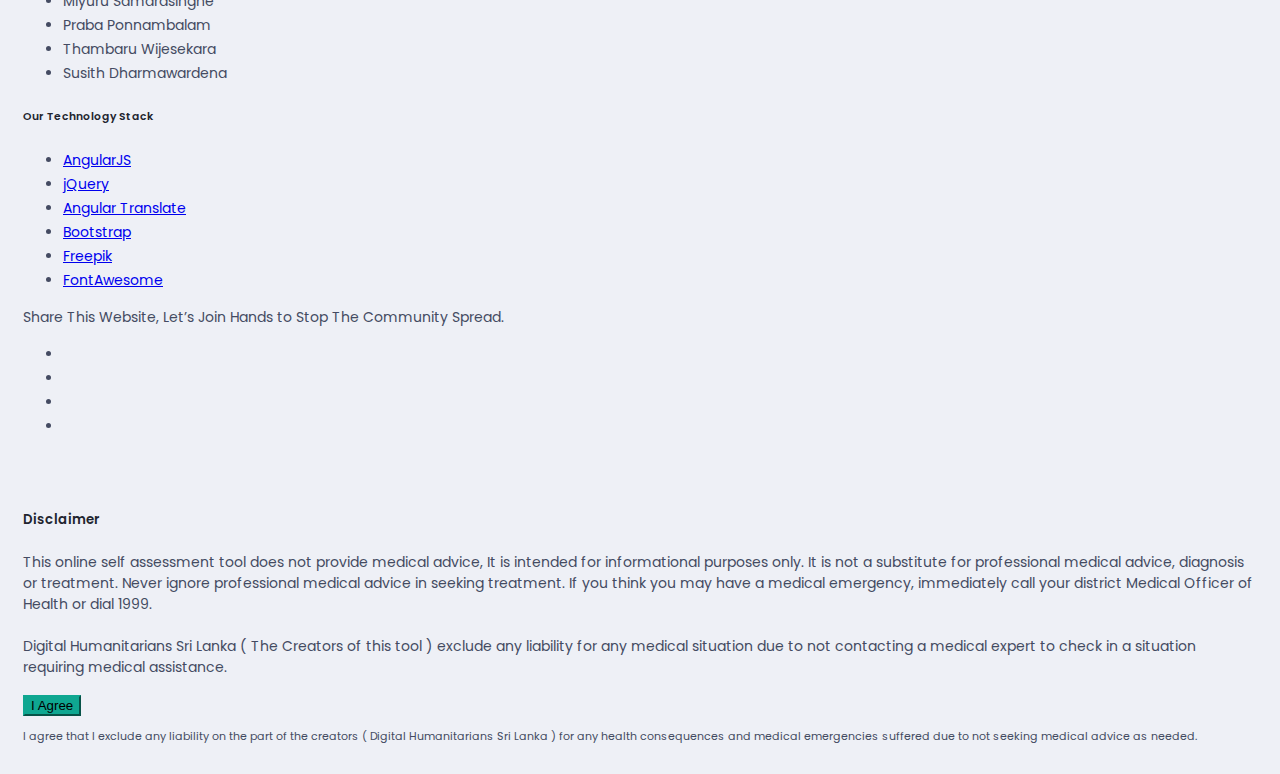
==== commit b4fcbce9: "Make a risk meter" ====
--- a/index.html
+++ b/index.html
@@ -260,8 +260,14 @@
                     <ul id="q-list"></ul>
                 </div>
 
-
+              
                 <div class="card shadow recommendation" id="rec-1">
+                    <div class="risk-meter mb-5">
+                        <span translate="highRisk" class="float-left">High Risk</span>
+                        <span translate="safe" class="float-right">Safe</span>
+                        <div class="risk-level "></div>
+                        <i class="fas fa-arrow-up"></i>
+                    </div>
                     <img src="img/icon-0-info.png" alt="" class="icon icon-info">
                     <h1 class="text-center " translate="notTestTitle">You don’t need to be tested</h1>
                     <h4 class="mt-3" translate="rec1H1">Since you don’t have any symptoms for COVID-19 you do not need
@@ -297,6 +303,12 @@
                         Over!</a>
                 </div>
                 <div class="card shadow recommendation" id="rec-2">
+                    <div class="risk-meter mb-5">
+                        <span translate="highRisk" class="float-left">High Risk</span>
+                        <span translate="safe" class="float-right">Safe</span>
+                        <div class="risk-level "></div>
+                        <i class="fas fa-arrow-up"></i>
+                    </div>
                     <img src="img/icon-0-warning.png" alt="" class="icon icon-warning">
                     <h1 class="text-center " translate="rec2H1">You will need to Self-Quarantine</h1>
 
@@ -329,6 +341,12 @@
 
                 </div>
                 <div class="card shadow recommendation" id="rec-3">
+                    <div class="risk-meter mb-5">
+                        <span translate="highRisk" class="float-left">High Risk</span>
+                        <span translate="safe" class="float-right">Safe</span>
+                        <div class="risk-level "></div>
+                        <i class="fas fa-arrow-up"></i>
+                    </div>
                     <img src="img/icon-0-danger.png" alt="" class="icon icon-danger">
                     <h1 class="text-center text-danger" translate="call1999">Call 1999 Immediately</h1>
                     <p translate="rec3P1">
@@ -344,6 +362,12 @@
                     <a class="text-center link" href="index.html" translate="startOver">Start Over!</a>
                 </div>
                 <div class="card shadow recommendation" id="rec-4">
+                    <div class="risk-meter mb-5">
+                        <span translate="highRisk" class="float-left">High Risk</span>
+                        <span translate="safe" class="float-right">Safe</span>
+                        <div class="risk-level "></div>
+                        <i class="fas fa-arrow-up"></i>
+                    </div>
                     <img src="img/icon-0-warning.png" alt="" class="icon icon-warning">
                     <h1 class="text-center " translate="notTestTitle">You don’t need to be tested</h1>
                     <h4 class="mt-3" translate="rec4h1">But, you should Self-Quarantine because you have some symptoms
@@ -379,6 +403,12 @@
                         Over!</a>
                 </div>
                 <div class="card shadow recommendation" id="rec-5">
+                    <div class="risk-meter mb-5">
+                        <span translate="highRisk" class="float-left">High Risk</span>
+                        <span translate="safe" class="float-right">Safe</span>
+                        <div class="risk-level "></div>
+                        <i class="fas fa-arrow-up"></i>
+                    </div>
                     <img src="img/icon-0-info.png" alt="" class="icon icon-info">
                     <h1 class="text-center " translate="notTestTitle">You don’t need to be tested</h1>
                     <h4 class="mt-3" translate="pleaseFollow">Please follow the government's instructions.
@@ -459,11 +489,13 @@
                 </div>
                 <p class="text-center small text-secondary">
                     Made with <span style="color: #e25555;">&hearts;</span> in Sri Lanka<br>
+                    <a href="https://www.facebook.com/DigitalHumanitariansSL/" target="_blank">Digital Humanitarians Sri Lanka Crisis Response</a>
+                    <br>
                     <button class="btn btn-sm btn-secondary text-center mt-2 small" data-toggle="modal"
                         data-target="#moreInfo">More
                         Info</button>
                 </p>
-
+                <p></p>
             </div>
         </div>
     </div>
--- a/css/main.css
+++ b/css/main.css
@@ -422,6 +422,29 @@
   font-size: 11px !important;
 }
 
+.risk-meter {
+  position: relative;
+}
+
+.risk-meter i {
+  position: absolute;
+  margin-left: -7px;
+  -webkit-transition: all ease-in-out 600ms;
+  transition: all ease-in-out 600ms;
+  margin-top: 4px;
+  font-size: 20px;
+  left: 0;
+}
+
+.risk-meter .risk-level {
+  width: 100%;
+  height: 40px;
+  background-image: -webkit-gradient(linear, right top, left top, from(#0cf213), color-stop(20%, #9dd848), color-stop(46%, #ffde00), color-stop(70%, #ff9400), to(red));
+  background-image: linear-gradient(-90deg, #0cf213, #9dd848 20%, #ffde00 46%, #ff9400 70%, red);
+  position: relative;
+  margin-top: 30px;
+}
+
 @media (max-width: 768px) {
   #language {
     -webkit-box-orient: horizontal;
@@ -464,6 +487,9 @@
   .age h2 {
     font-size: 35px;
   }
+  #descrimination p {
+    font-size: 70%;
+  }
 }
 
 @media (min-height: 980px) {
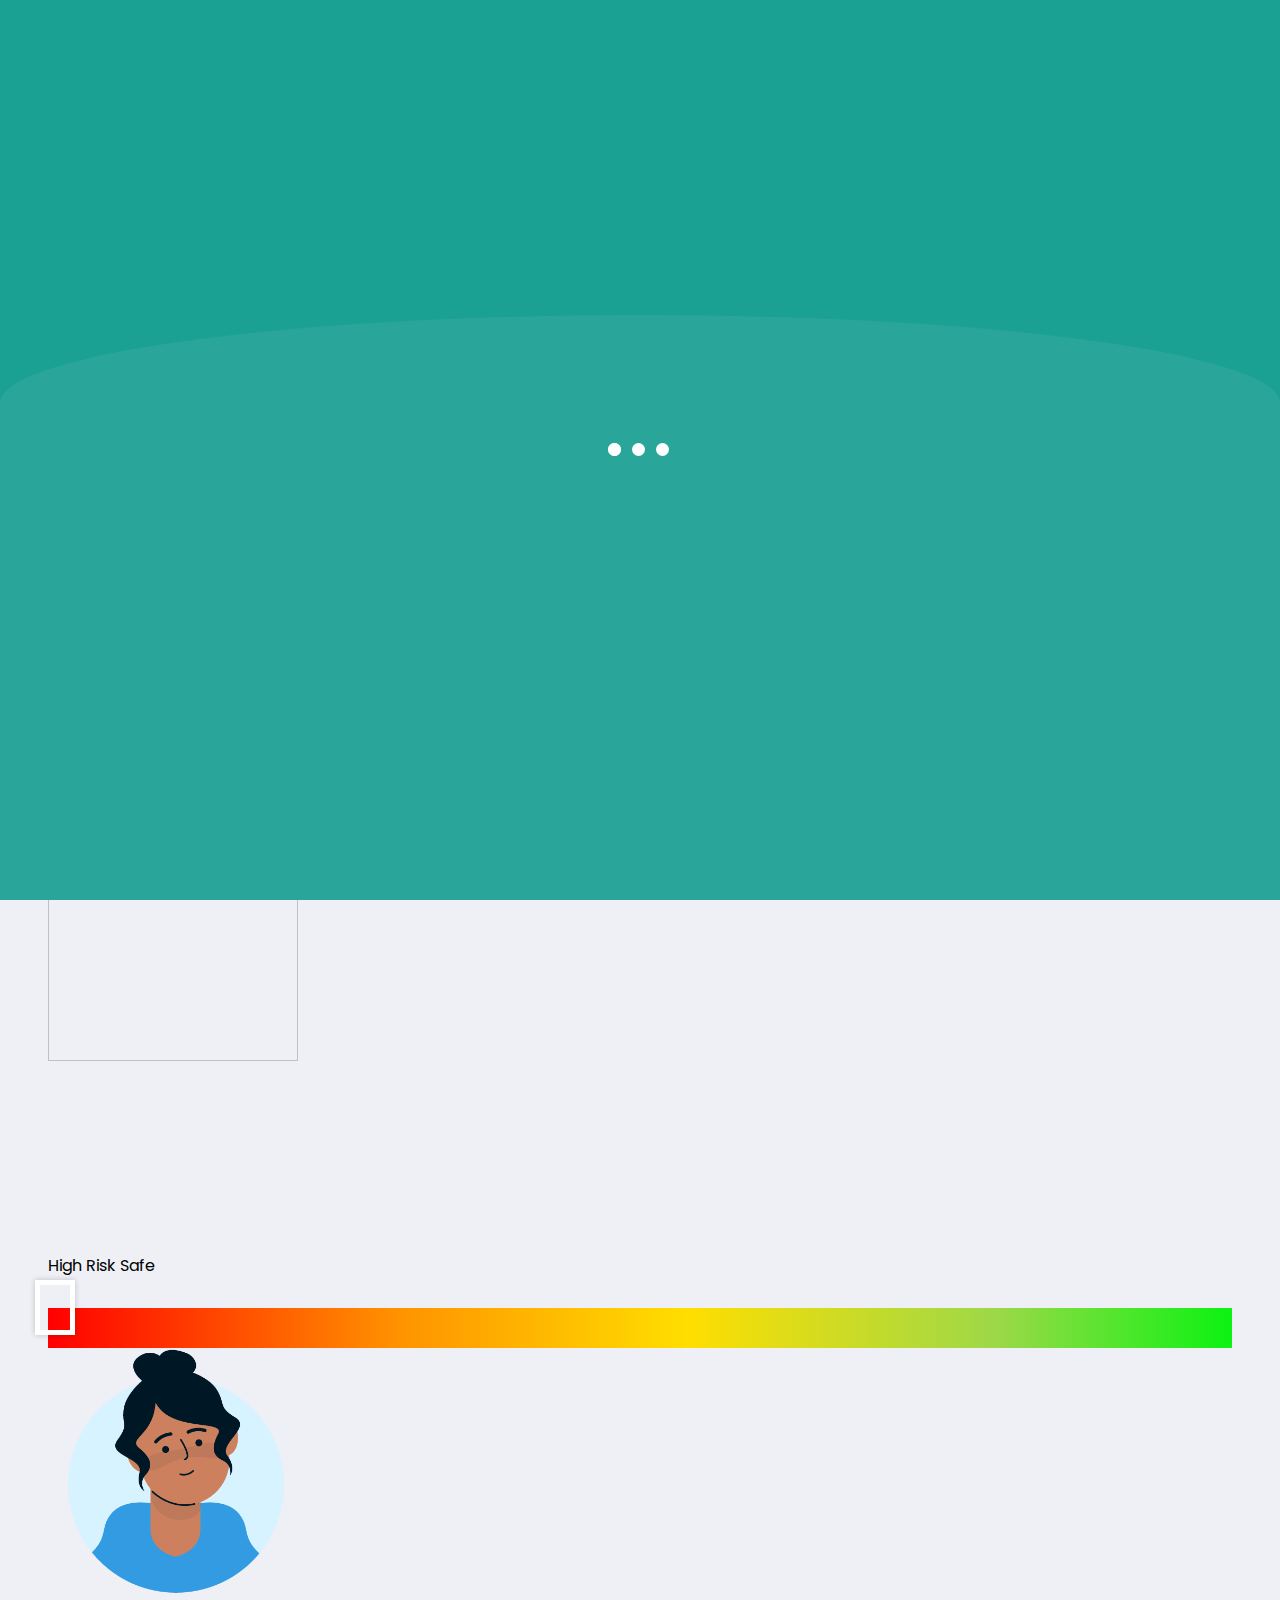
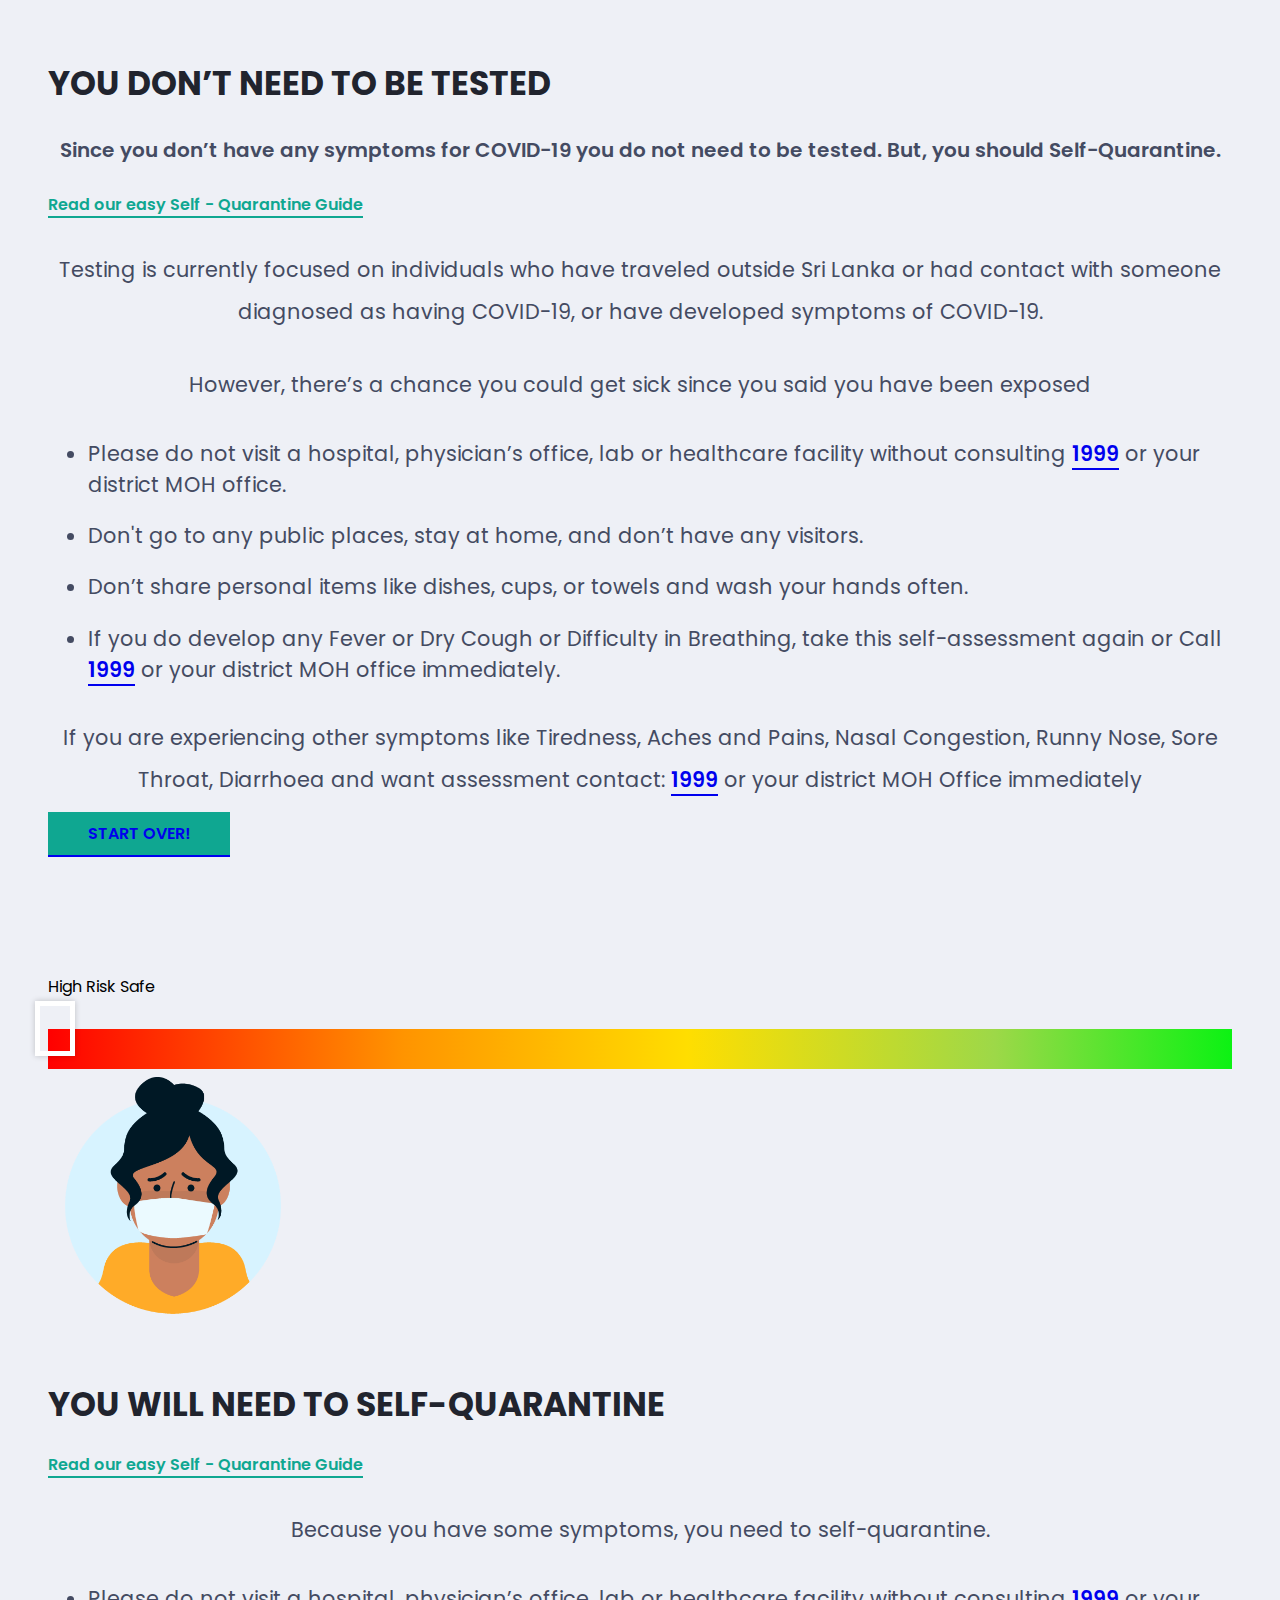
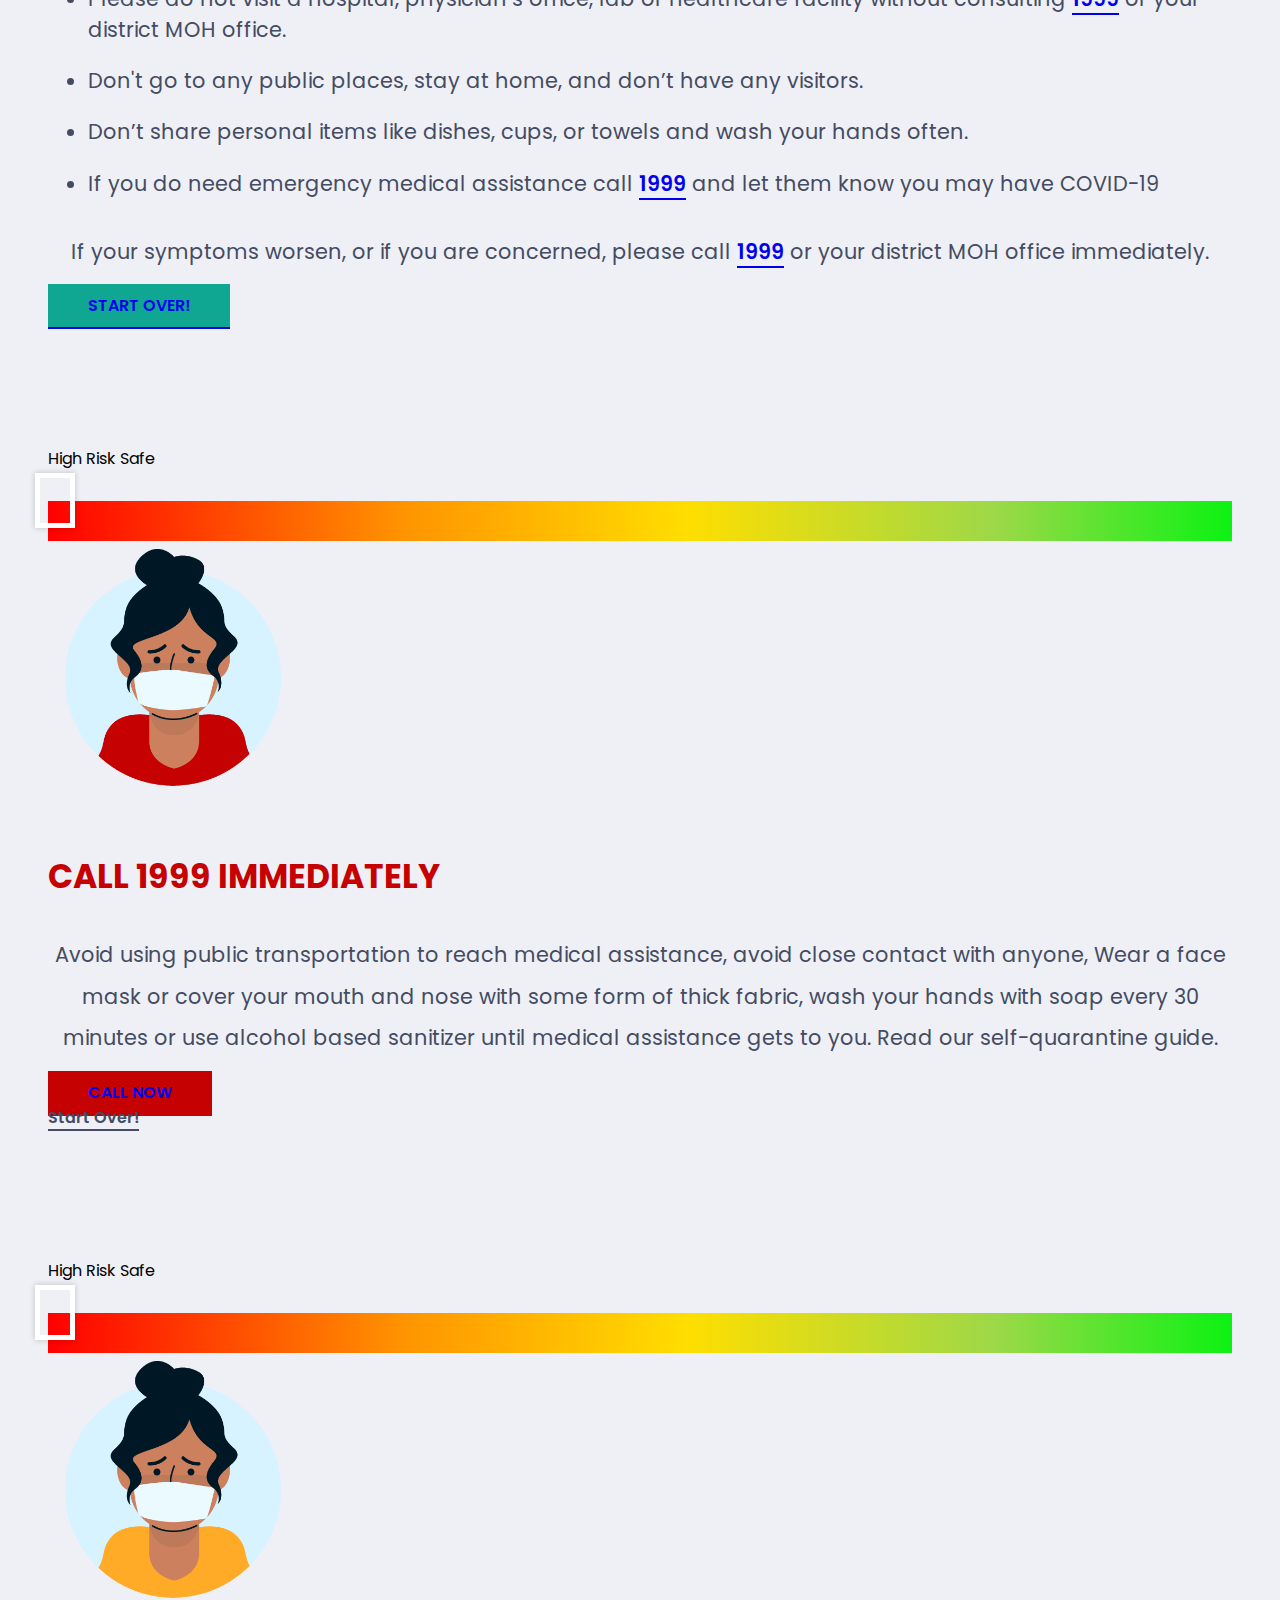
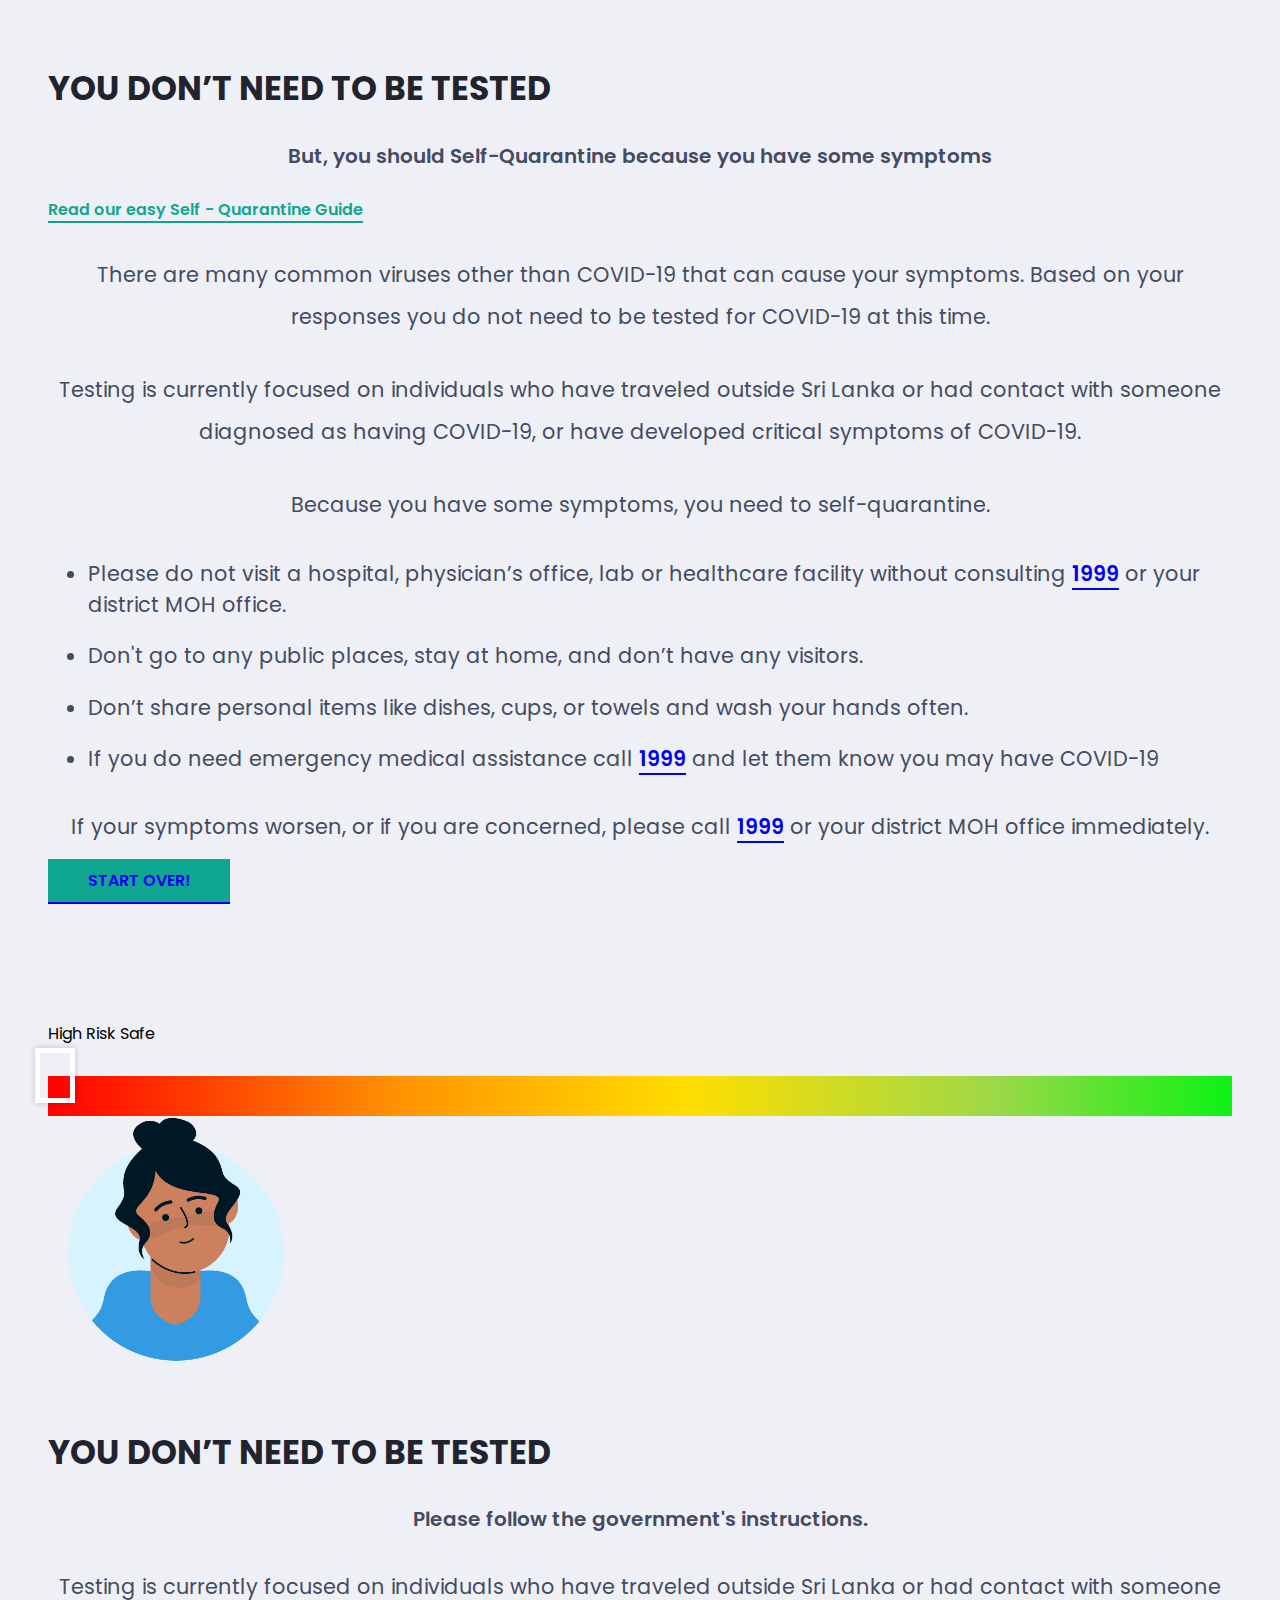
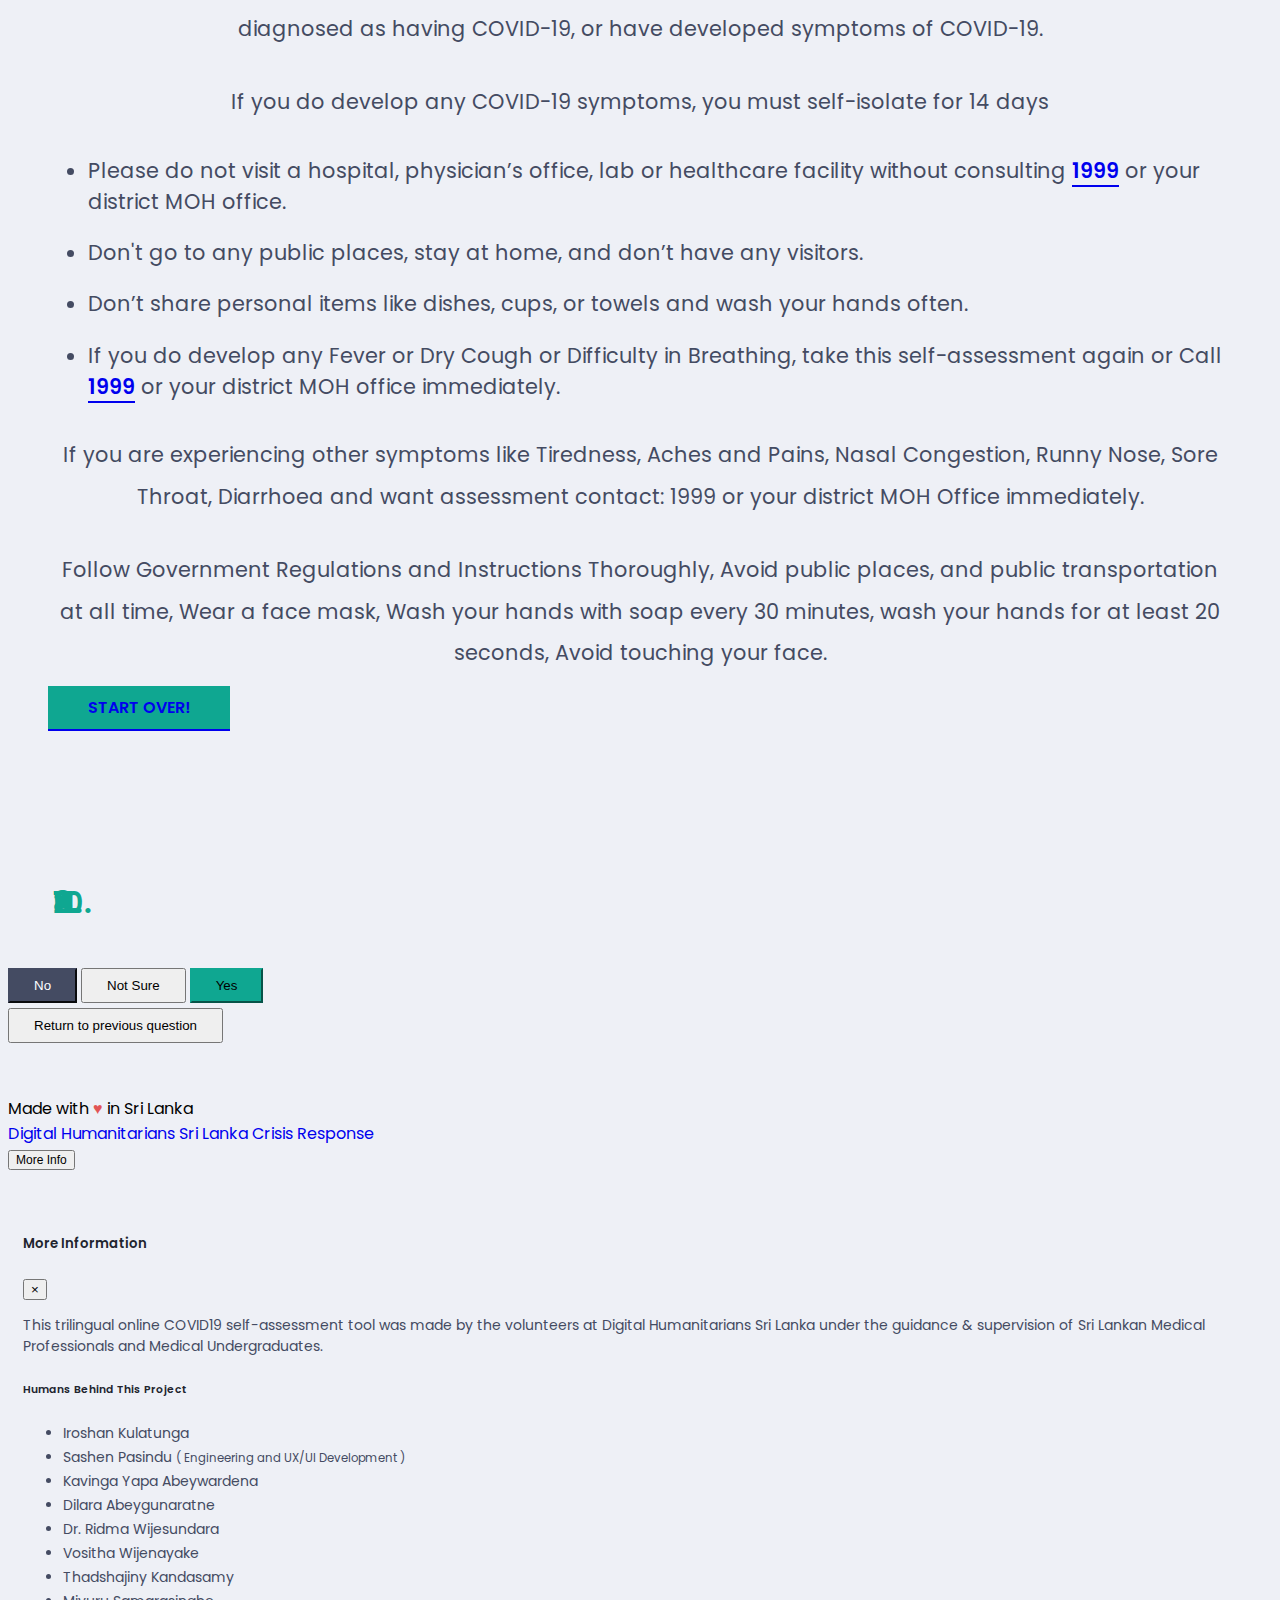
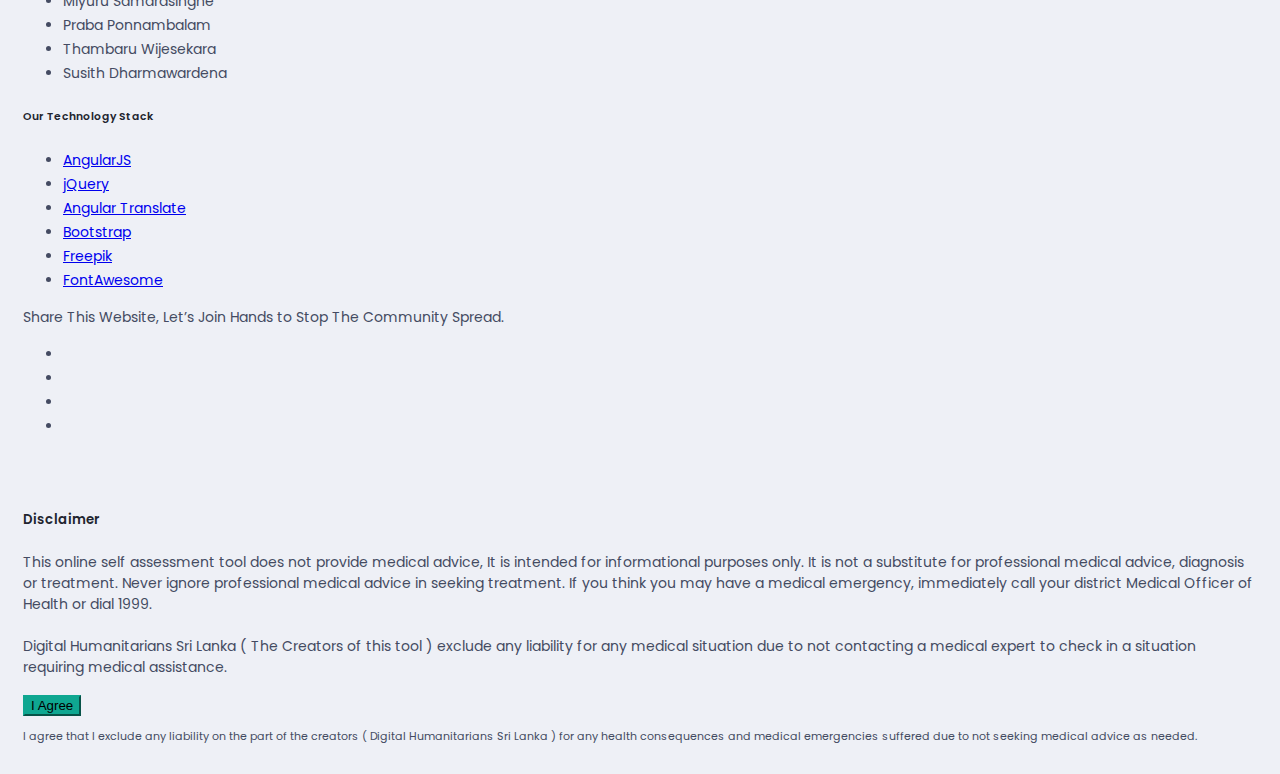
==== commit 09d61f99: "Add a risk marker" ====
--- a/index.html
+++ b/index.html
@@ -265,7 +265,7 @@
                     <div class="risk-meter mb-5">
                         <span translate="highRisk" class="float-left">High Risk</span>
                         <span translate="safe" class="float-right">Safe</span>
-                        <div class="risk-level "></div>
+                        <div class="risk-level "></div><div class="risk-mark"></div>
                         <i class="fas fa-arrow-up"></i>
                     </div>
                     <img src="img/icon-0-info.png" alt="" class="icon icon-info">
@@ -306,7 +306,7 @@
                     <div class="risk-meter mb-5">
                         <span translate="highRisk" class="float-left">High Risk</span>
                         <span translate="safe" class="float-right">Safe</span>
-                        <div class="risk-level "></div>
+                        <div class="risk-level "></div><div class="risk-mark"></div>
                         <i class="fas fa-arrow-up"></i>
                     </div>
                     <img src="img/icon-0-warning.png" alt="" class="icon icon-warning">
@@ -344,7 +344,7 @@
                     <div class="risk-meter mb-5">
                         <span translate="highRisk" class="float-left">High Risk</span>
                         <span translate="safe" class="float-right">Safe</span>
-                        <div class="risk-level "></div>
+                        <div class="risk-level "></div><div class="risk-mark"></div>
                         <i class="fas fa-arrow-up"></i>
                     </div>
                     <img src="img/icon-0-danger.png" alt="" class="icon icon-danger">
@@ -365,7 +365,7 @@
                     <div class="risk-meter mb-5">
                         <span translate="highRisk" class="float-left">High Risk</span>
                         <span translate="safe" class="float-right">Safe</span>
-                        <div class="risk-level "></div>
+                        <div class="risk-level "></div><div class="risk-mark"></div>
                         <i class="fas fa-arrow-up"></i>
                     </div>
                     <img src="img/icon-0-warning.png" alt="" class="icon icon-warning">
@@ -406,7 +406,7 @@
                     <div class="risk-meter mb-5">
                         <span translate="highRisk" class="float-left">High Risk</span>
                         <span translate="safe" class="float-right">Safe</span>
-                        <div class="risk-level "></div>
+                        <div class="risk-level "></div><div class="risk-mark"></div>
                         <i class="fas fa-arrow-up"></i>
                     </div>
                     <img src="img/icon-0-info.png" alt="" class="icon icon-info">
--- a/css/main.css
+++ b/css/main.css
@@ -445,6 +445,20 @@
   margin-top: 30px;
 }
 
+.risk-meter .risk-mark {
+  position: absolute;
+  left: 0;
+  width: 30px;
+  border: 5px solid #fff;
+  height: 45px;
+  top: 27px;
+  margin-left: -13px;
+  -webkit-box-shadow: 0 0 6px rgba(0, 0, 0, 0.2);
+          box-shadow: 0 0 6px rgba(0, 0, 0, 0.2);
+  -webkit-transition: all ease-in-out 600ms;
+  transition: all ease-in-out 600ms;
+}
+
 @media (max-width: 768px) {
   #language {
     -webkit-box-orient: horizontal;
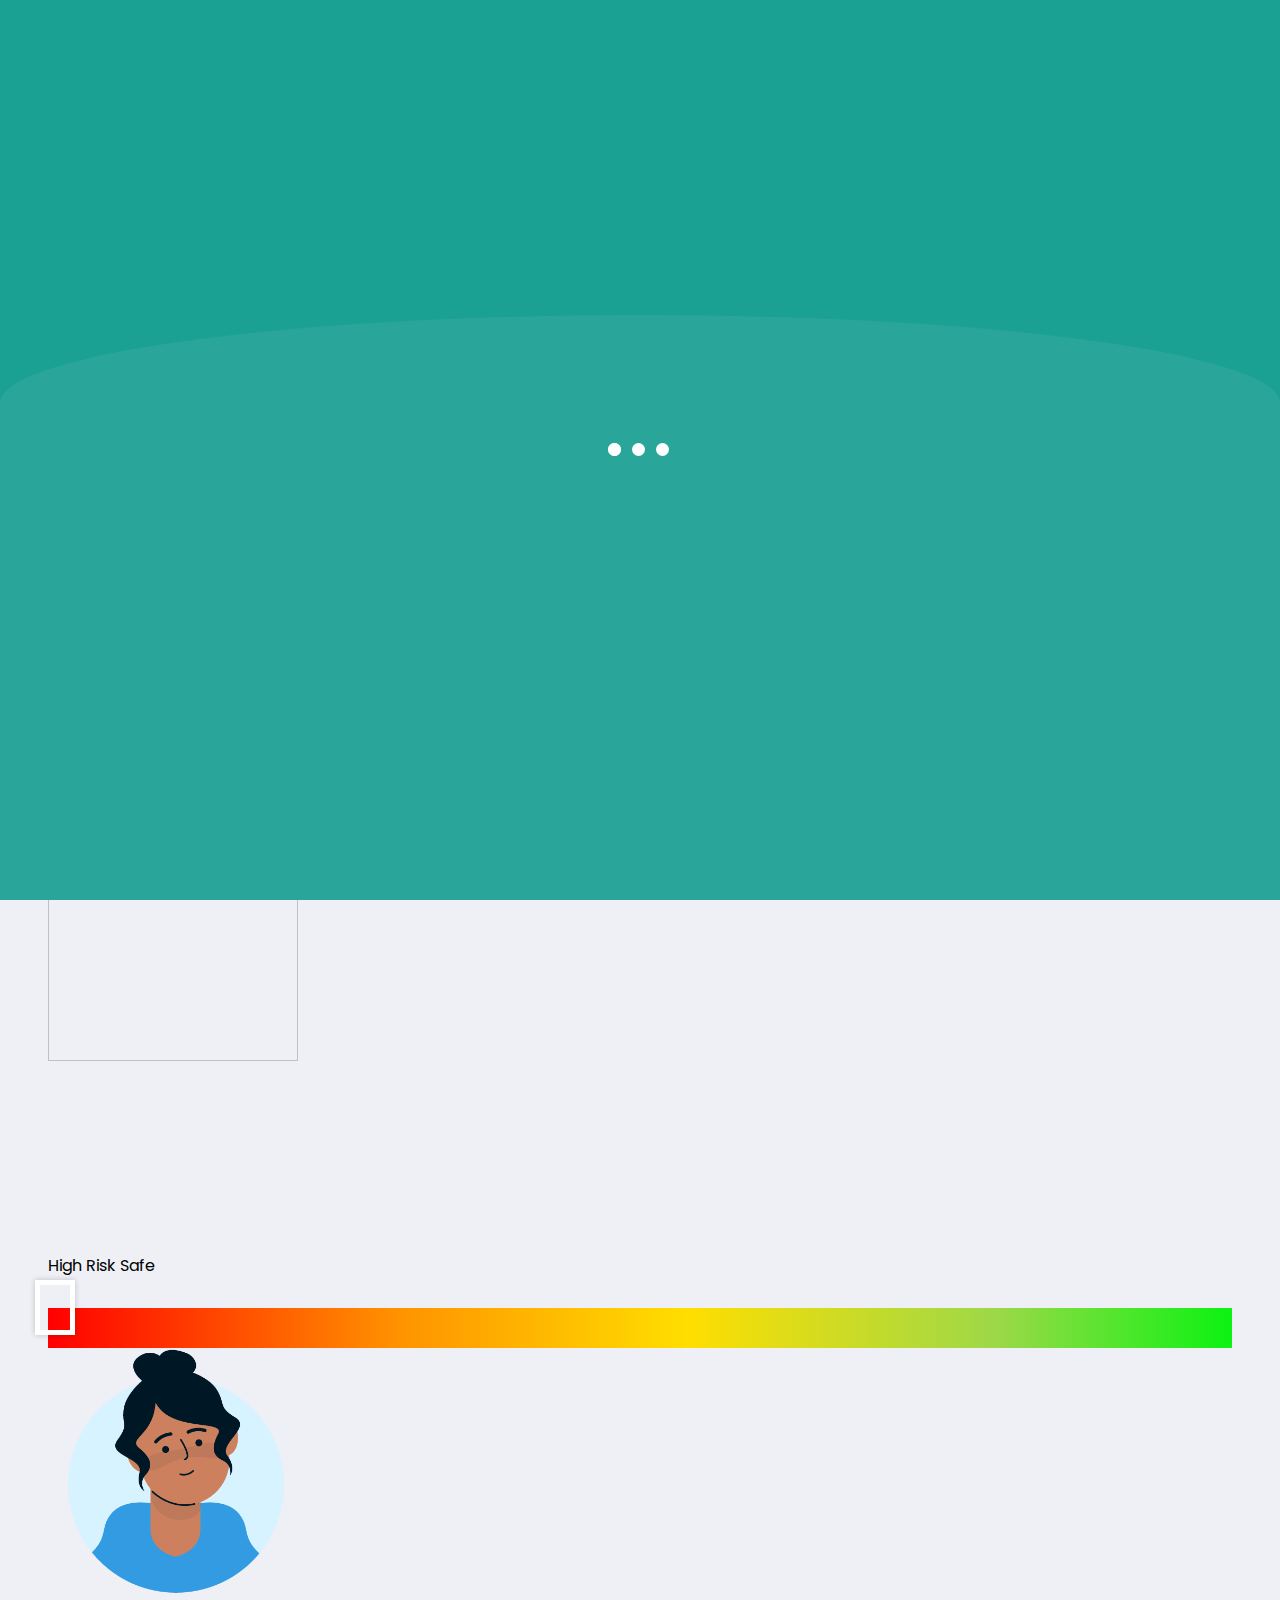
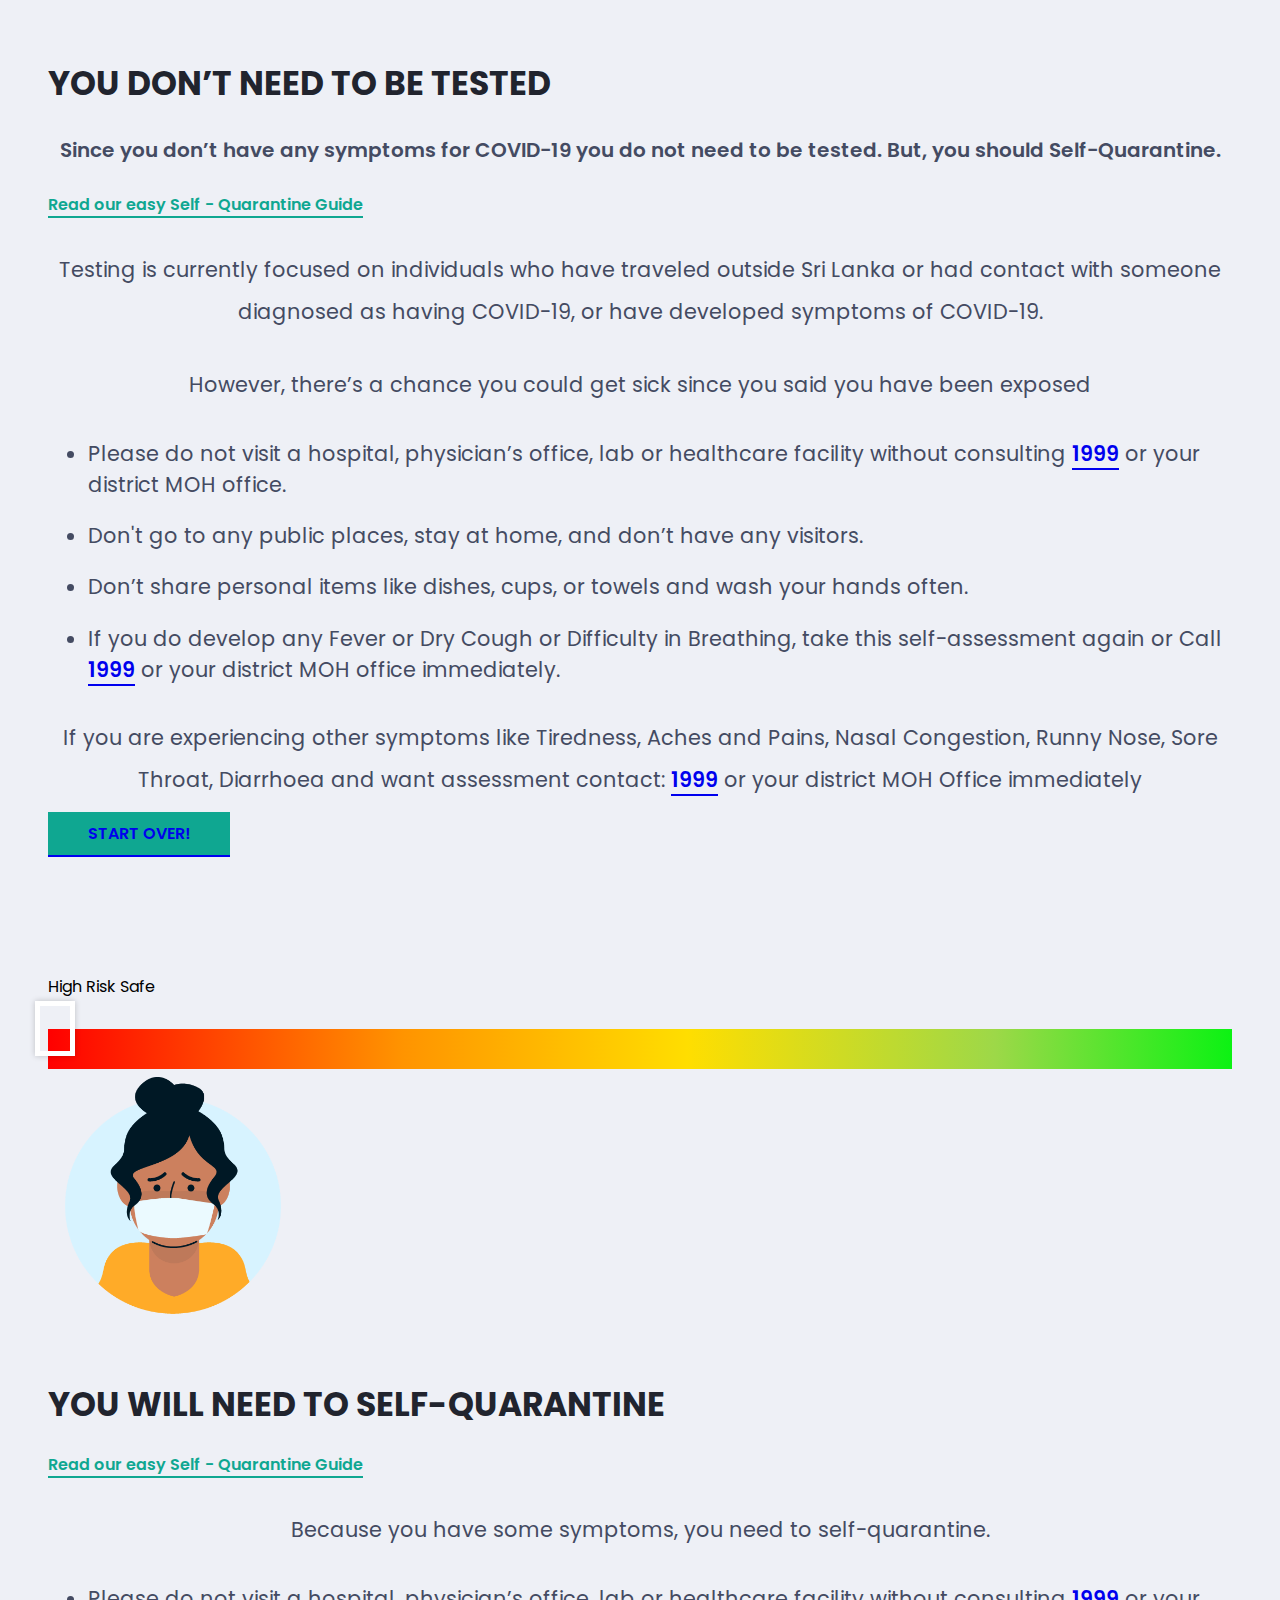
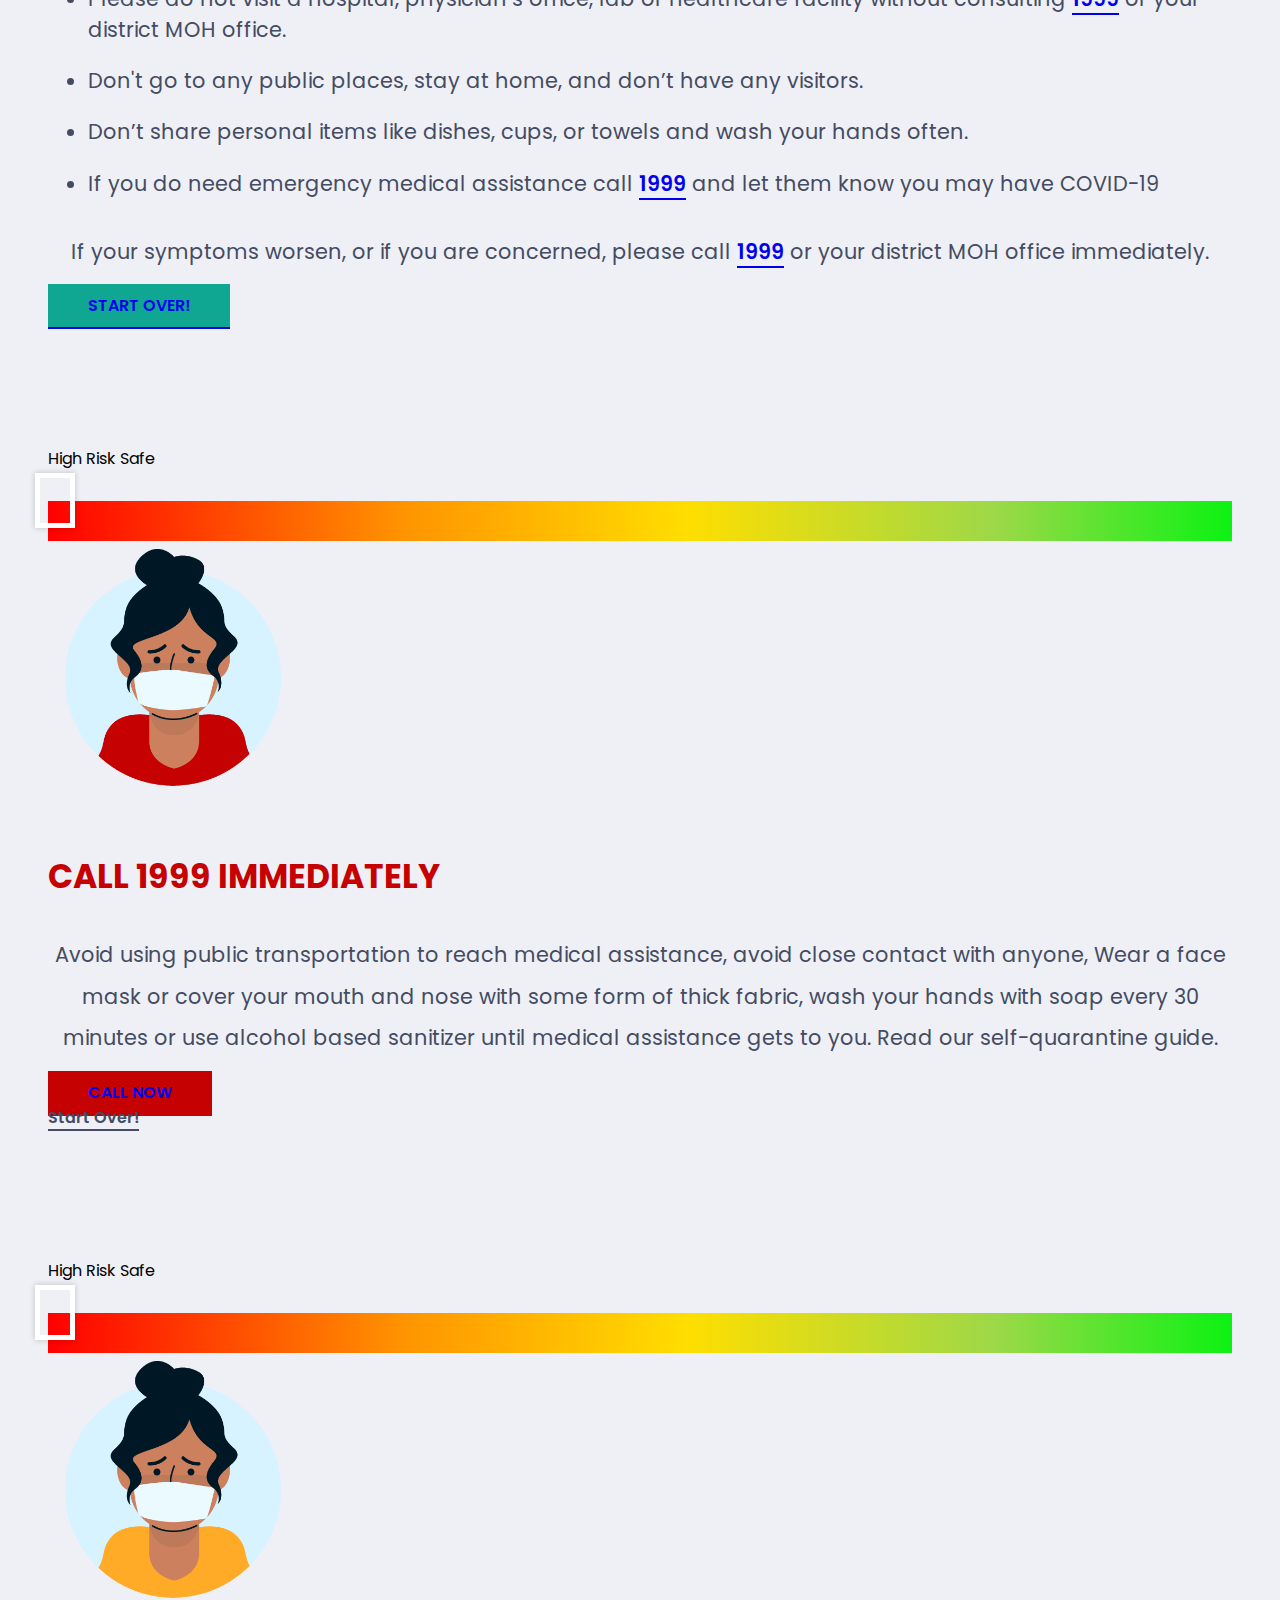
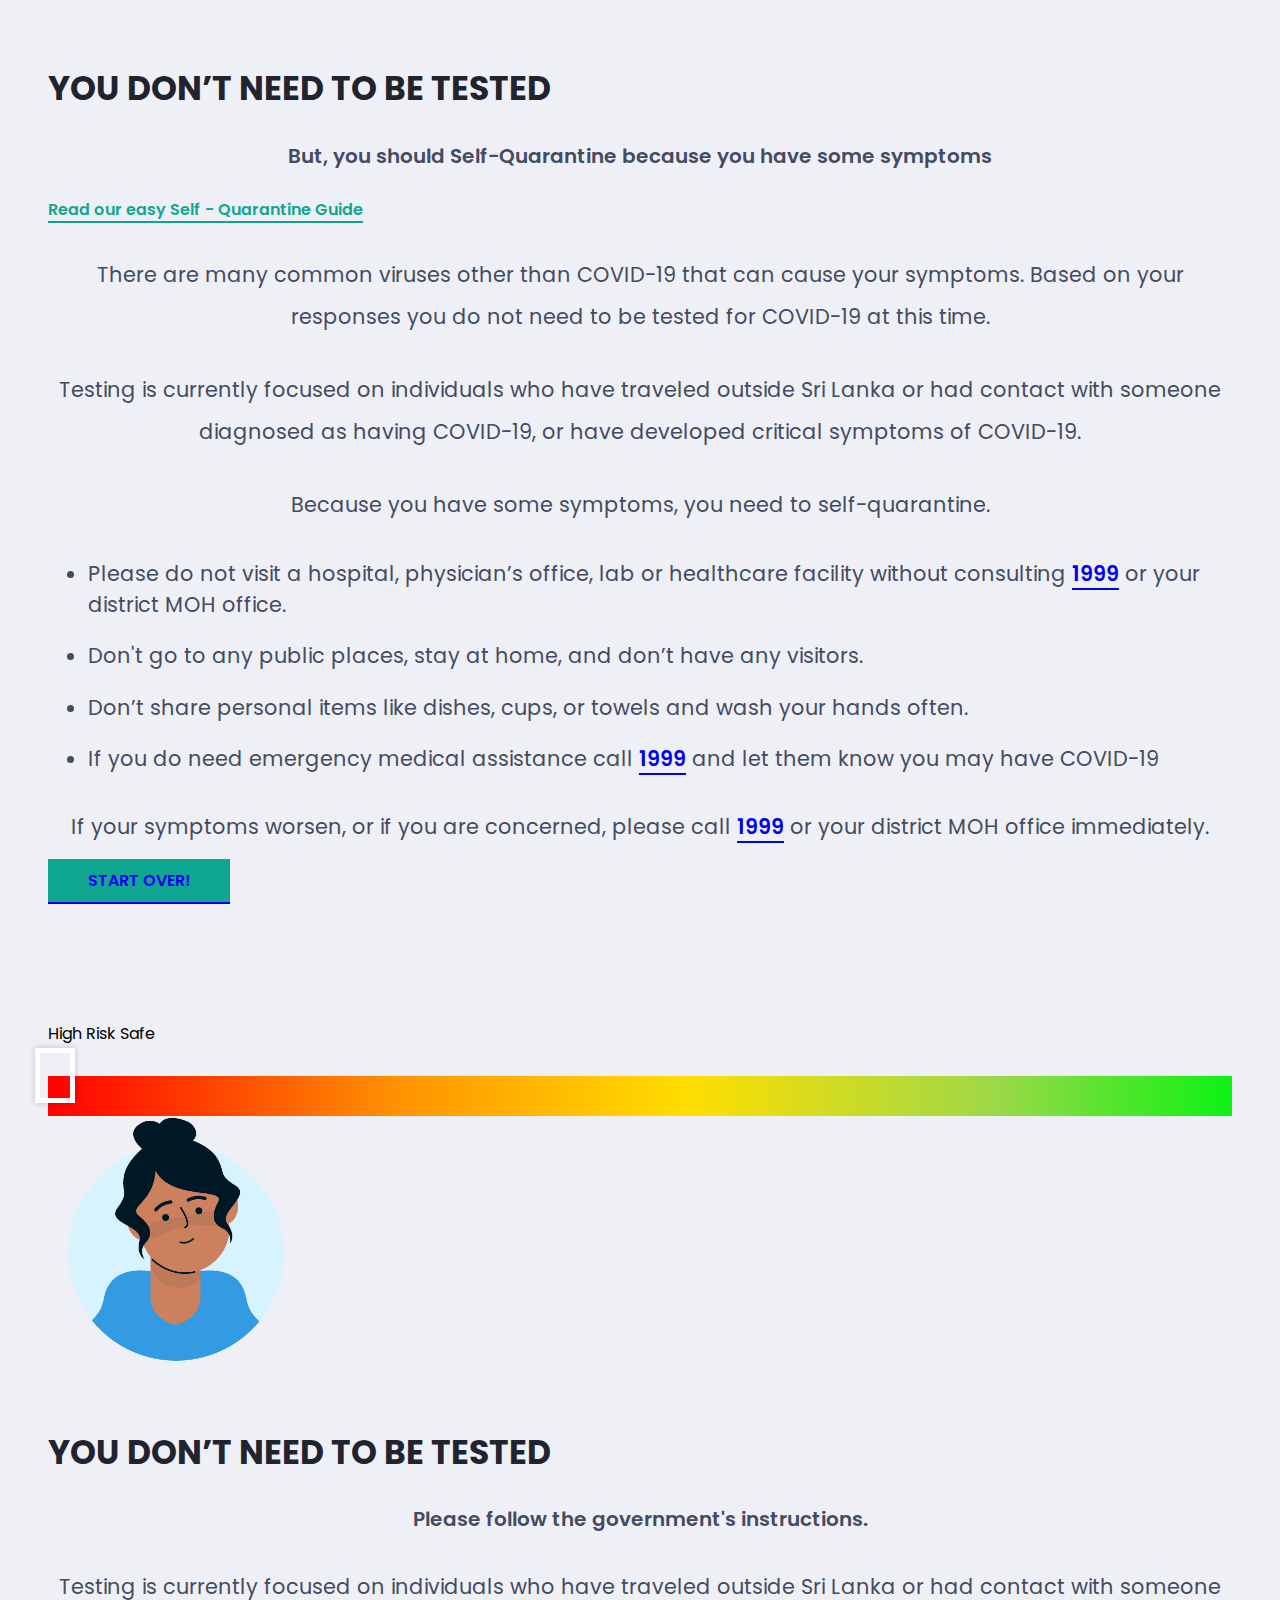
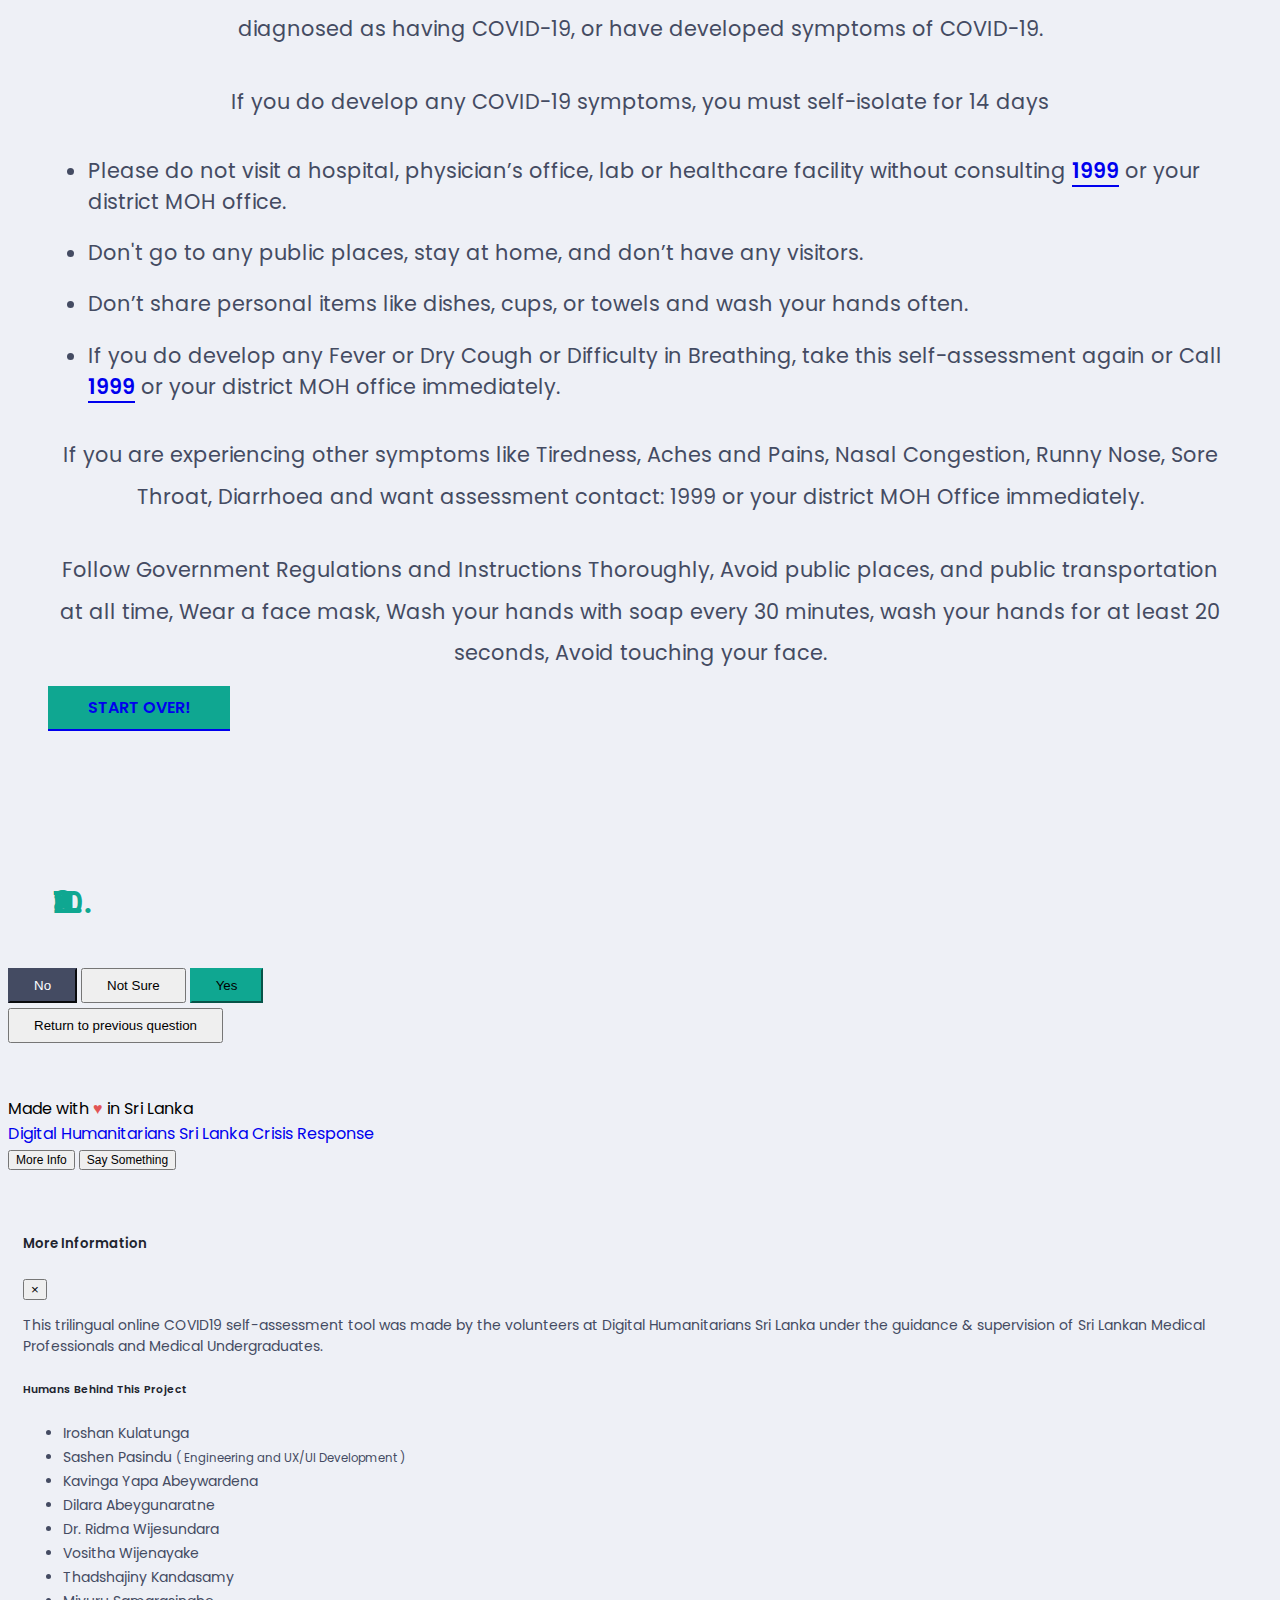
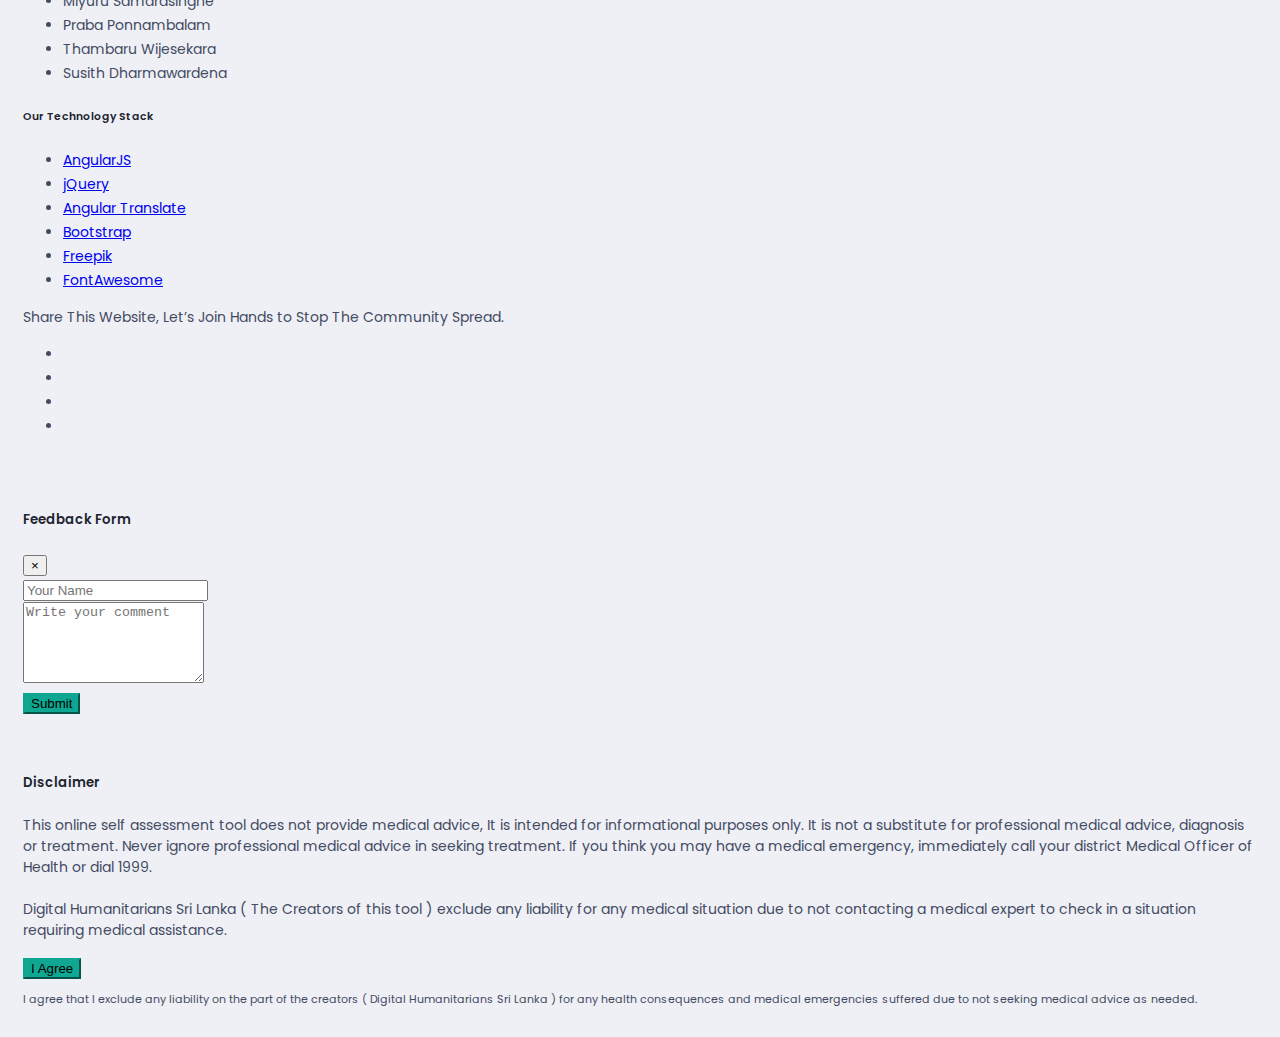
==== commit 66134fb6: "Add a feedback form" ====
--- a/index.html
+++ b/index.html
@@ -260,12 +260,13 @@
                     <ul id="q-list"></ul>
                 </div>
 
-              
+
                 <div class="card shadow recommendation" id="rec-1">
                     <div class="risk-meter mb-5">
                         <span translate="highRisk" class="float-left">High Risk</span>
                         <span translate="safe" class="float-right">Safe</span>
-                        <div class="risk-level "></div><div class="risk-mark"></div>
+                        <div class="risk-level "></div>
+                        <div class="risk-mark"></div>
                         <i class="fas fa-arrow-up"></i>
                     </div>
                     <img src="img/icon-0-info.png" alt="" class="icon icon-info">
@@ -306,7 +307,8 @@
                     <div class="risk-meter mb-5">
                         <span translate="highRisk" class="float-left">High Risk</span>
                         <span translate="safe" class="float-right">Safe</span>
-                        <div class="risk-level "></div><div class="risk-mark"></div>
+                        <div class="risk-level "></div>
+                        <div class="risk-mark"></div>
                         <i class="fas fa-arrow-up"></i>
                     </div>
                     <img src="img/icon-0-warning.png" alt="" class="icon icon-warning">
@@ -344,7 +346,8 @@
                     <div class="risk-meter mb-5">
                         <span translate="highRisk" class="float-left">High Risk</span>
                         <span translate="safe" class="float-right">Safe</span>
-                        <div class="risk-level "></div><div class="risk-mark"></div>
+                        <div class="risk-level "></div>
+                        <div class="risk-mark"></div>
                         <i class="fas fa-arrow-up"></i>
                     </div>
                     <img src="img/icon-0-danger.png" alt="" class="icon icon-danger">
@@ -365,7 +368,8 @@
                     <div class="risk-meter mb-5">
                         <span translate="highRisk" class="float-left">High Risk</span>
                         <span translate="safe" class="float-right">Safe</span>
-                        <div class="risk-level "></div><div class="risk-mark"></div>
+                        <div class="risk-level "></div>
+                        <div class="risk-mark"></div>
                         <i class="fas fa-arrow-up"></i>
                     </div>
                     <img src="img/icon-0-warning.png" alt="" class="icon icon-warning">
@@ -406,7 +410,8 @@
                     <div class="risk-meter mb-5">
                         <span translate="highRisk" class="float-left">High Risk</span>
                         <span translate="safe" class="float-right">Safe</span>
-                        <div class="risk-level "></div><div class="risk-mark"></div>
+                        <div class="risk-level "></div>
+                        <div class="risk-mark"></div>
                         <i class="fas fa-arrow-up"></i>
                     </div>
                     <img src="img/icon-0-info.png" alt="" class="icon icon-info">
@@ -489,11 +494,14 @@
                 </div>
                 <p class="text-center small text-secondary">
                     Made with <span style="color: #e25555;">&hearts;</span> in Sri Lanka<br>
-                    <a href="https://www.facebook.com/DigitalHumanitariansSL/" target="_blank">Digital Humanitarians Sri Lanka Crisis Response</a>
+                    <a href="https://www.facebook.com/DigitalHumanitariansSL/" target="_blank">Digital Humanitarians Sri
+                        Lanka Crisis Response</a>
                     <br>
                     <button class="btn btn-sm btn-secondary text-center mt-2 small" data-toggle="modal"
                         data-target="#moreInfo">More
                         Info</button>
+                    <button class="btn btn-sm btn-dark text-center mt-2 small" data-toggle="modal"
+                        data-target="#feedbackForm">Say Something</button>
                 </p>
                 <p></p>
             </div>
@@ -584,6 +592,33 @@
         </div>
     </div>
 
+    <div class="modal fade" id="feedbackForm" tabindex="-1" role="dialog" aria-labelledby="feedbackFormLabel"
+        aria-hidden="true">
+        <div class="modal-dialog modal-dialog-centered" role="document">
+            <div class="modal-content">
+                <div class="modal-header">
+                    <h5 class="modal-title" id="feedbackFormLabel">Feedback Form</h5>
+                    <button type="button" class="close" data-dismiss="modal" aria-label="Close">
+                        <span aria-hidden="true">&times;</span>
+                    </button>
+                </div>
+                <div class="modal-body">
+                    <form method="POST" id="feedback_form">
+                    <div class="form-group">
+                        <input type="text" class="form-control" placeholder="Your Name" name="txt-name" id="txt-name" required>
+                    </div>
+                    <div class="form-group">
+                        <textarea name="txt-comment" id="txt-comment" rows="5" class="form-control" required
+                            placeholder="Write your comment"></textarea>
+                    </div>
+                    <button class="btn btn-primary">Submit</button>
+                </form>
+                </div>
+            </div>
+        </div>
+    </div>
+
+
 
     <div class="modal fade" id="descrimination" tabindex="-1" role="dialog" aria-labelledby="descriminationLabel"
         aria-hidden="true" data-backdrop="static" data-keyboard="false">
@@ -609,7 +644,8 @@
 
 
 
-                    <button class="btn btn-primary mb-3" data-toggle="modal" data-target="#descrimination" translate="iAgree">I
+                    <button class="btn btn-primary mb-3" data-toggle="modal" data-target="#descrimination"
+                        translate="iAgree">I
                         Agree</button>
                     <p class="text-justify agree-text" translate="descriPara2">
                         I agree that I exclude any liability on the part of the creators ( Digital Humanitarians Sri
--- a/css/main.css
+++ b/css/main.css
@@ -515,7 +515,7 @@
   }
 }
 
-@media (max-width: 320px) {
+@media (max-width: 360px) {
   .gender .icon {
     width: 120px;
     height: 120px;
